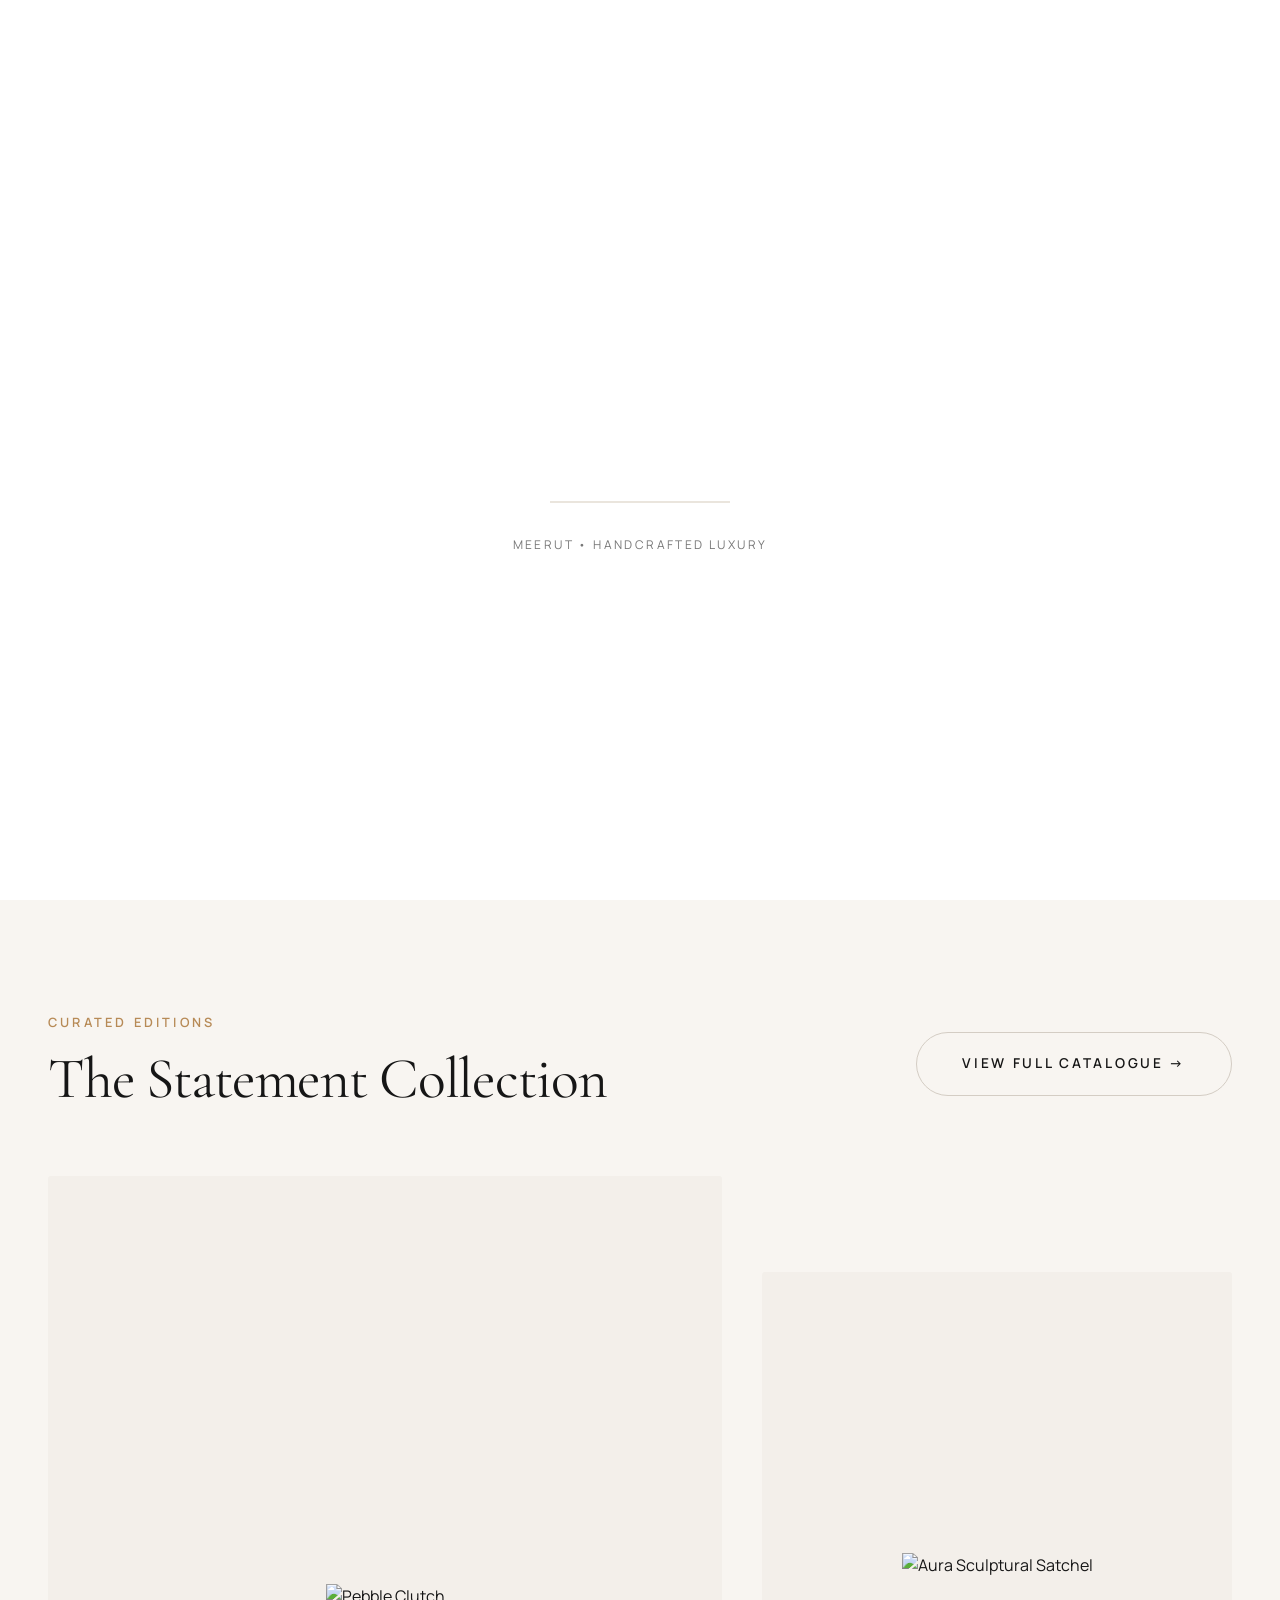
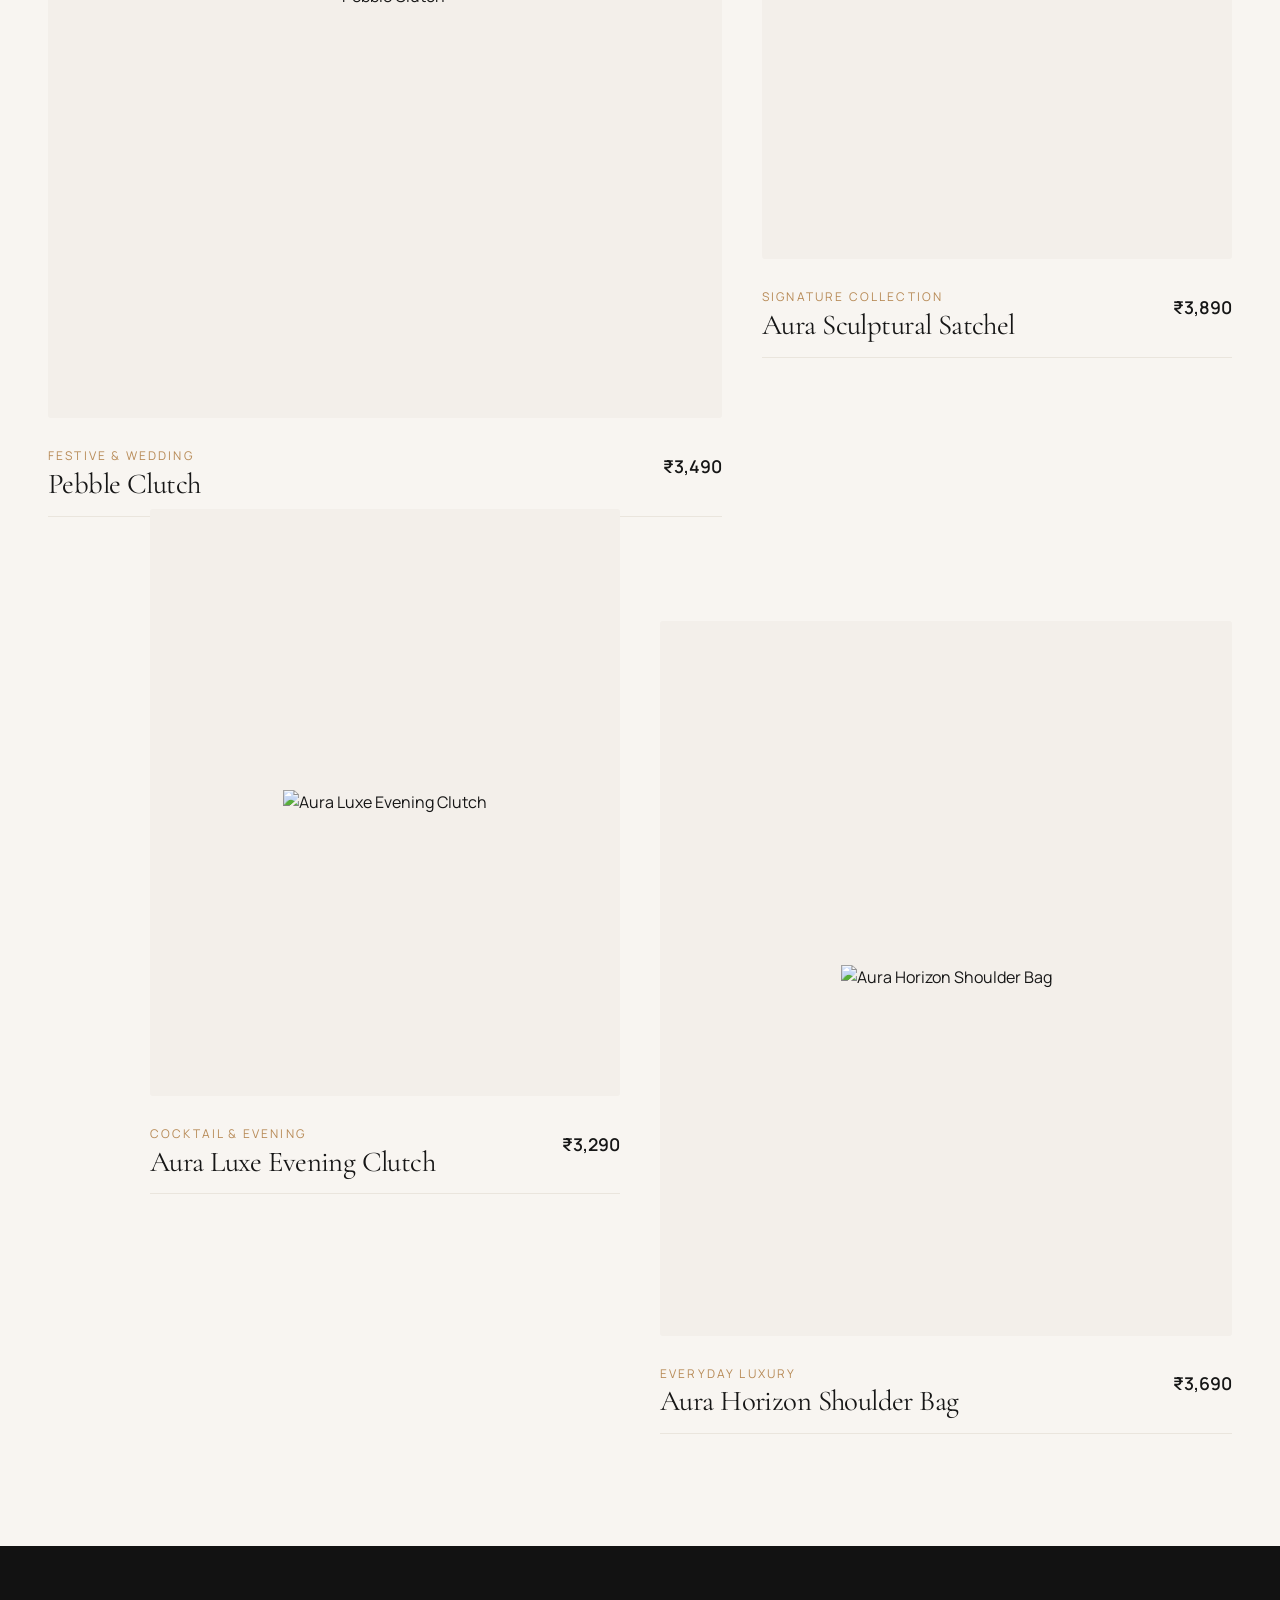
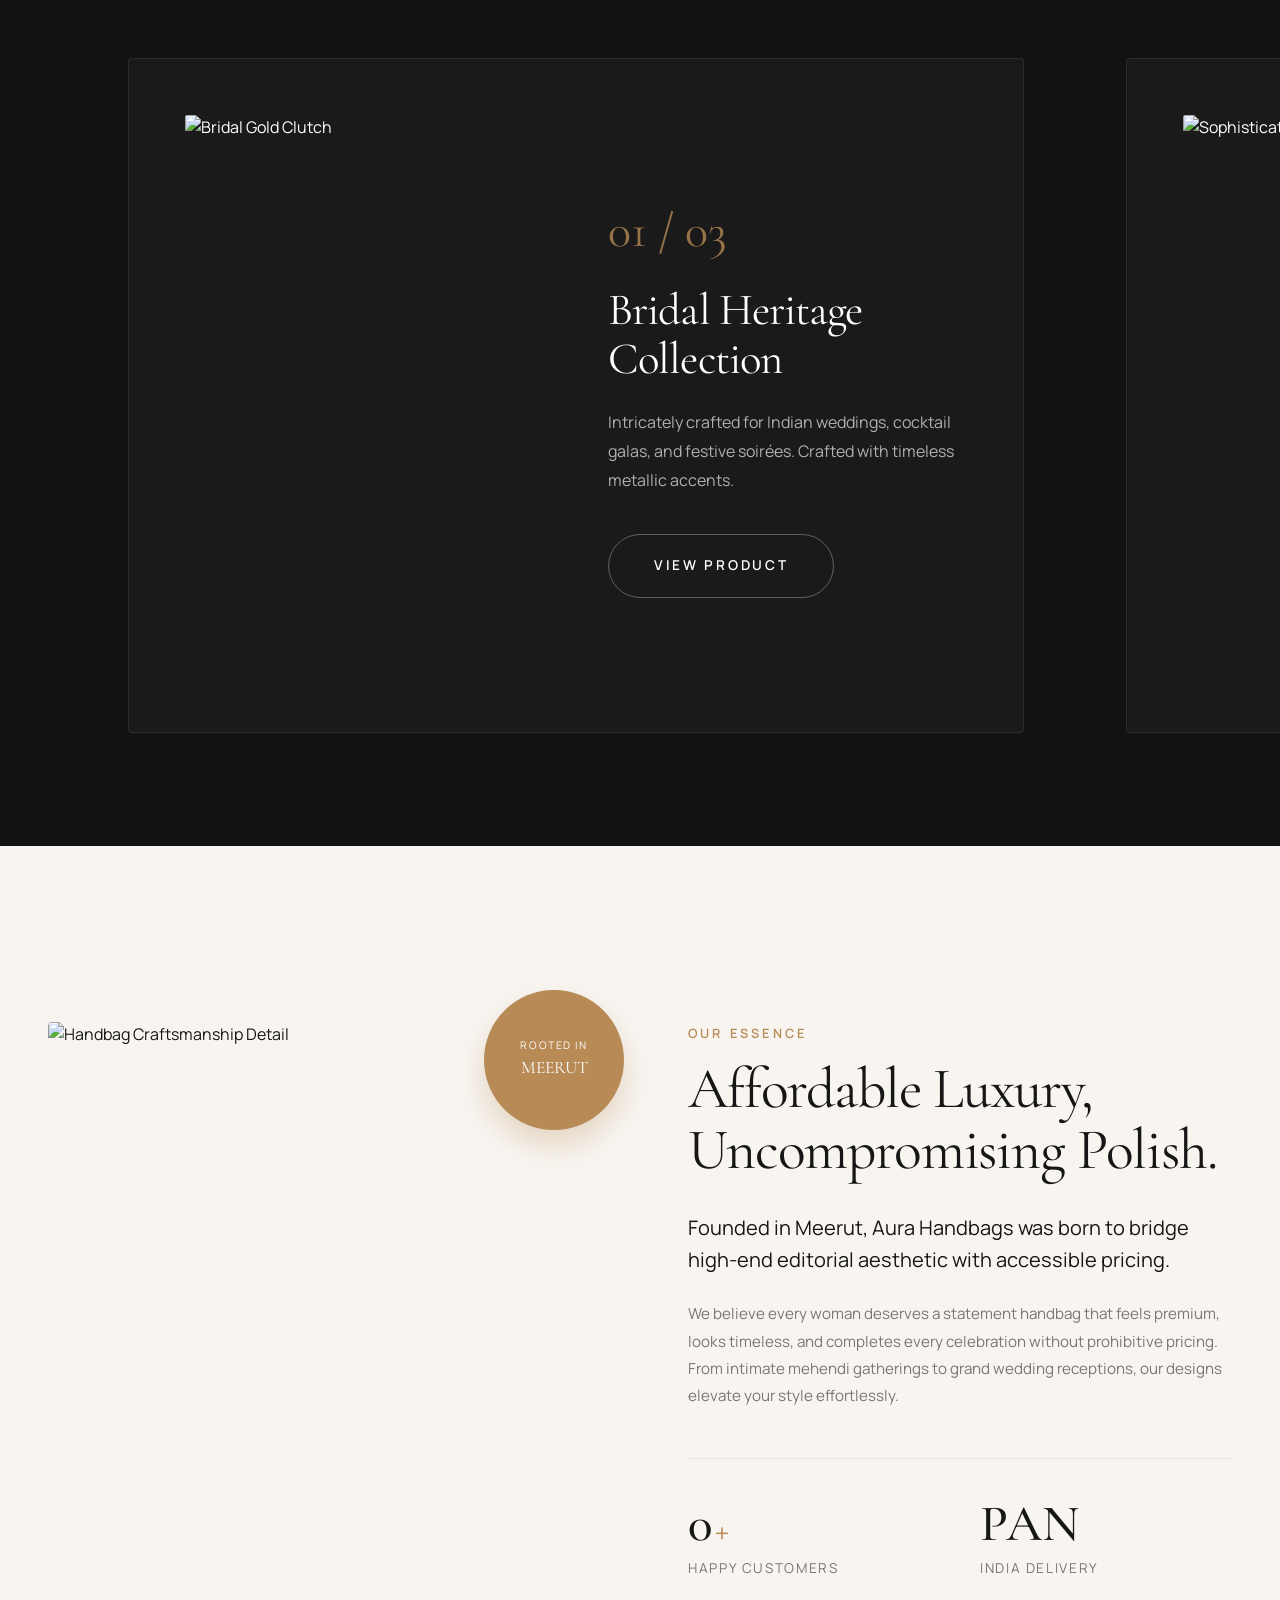
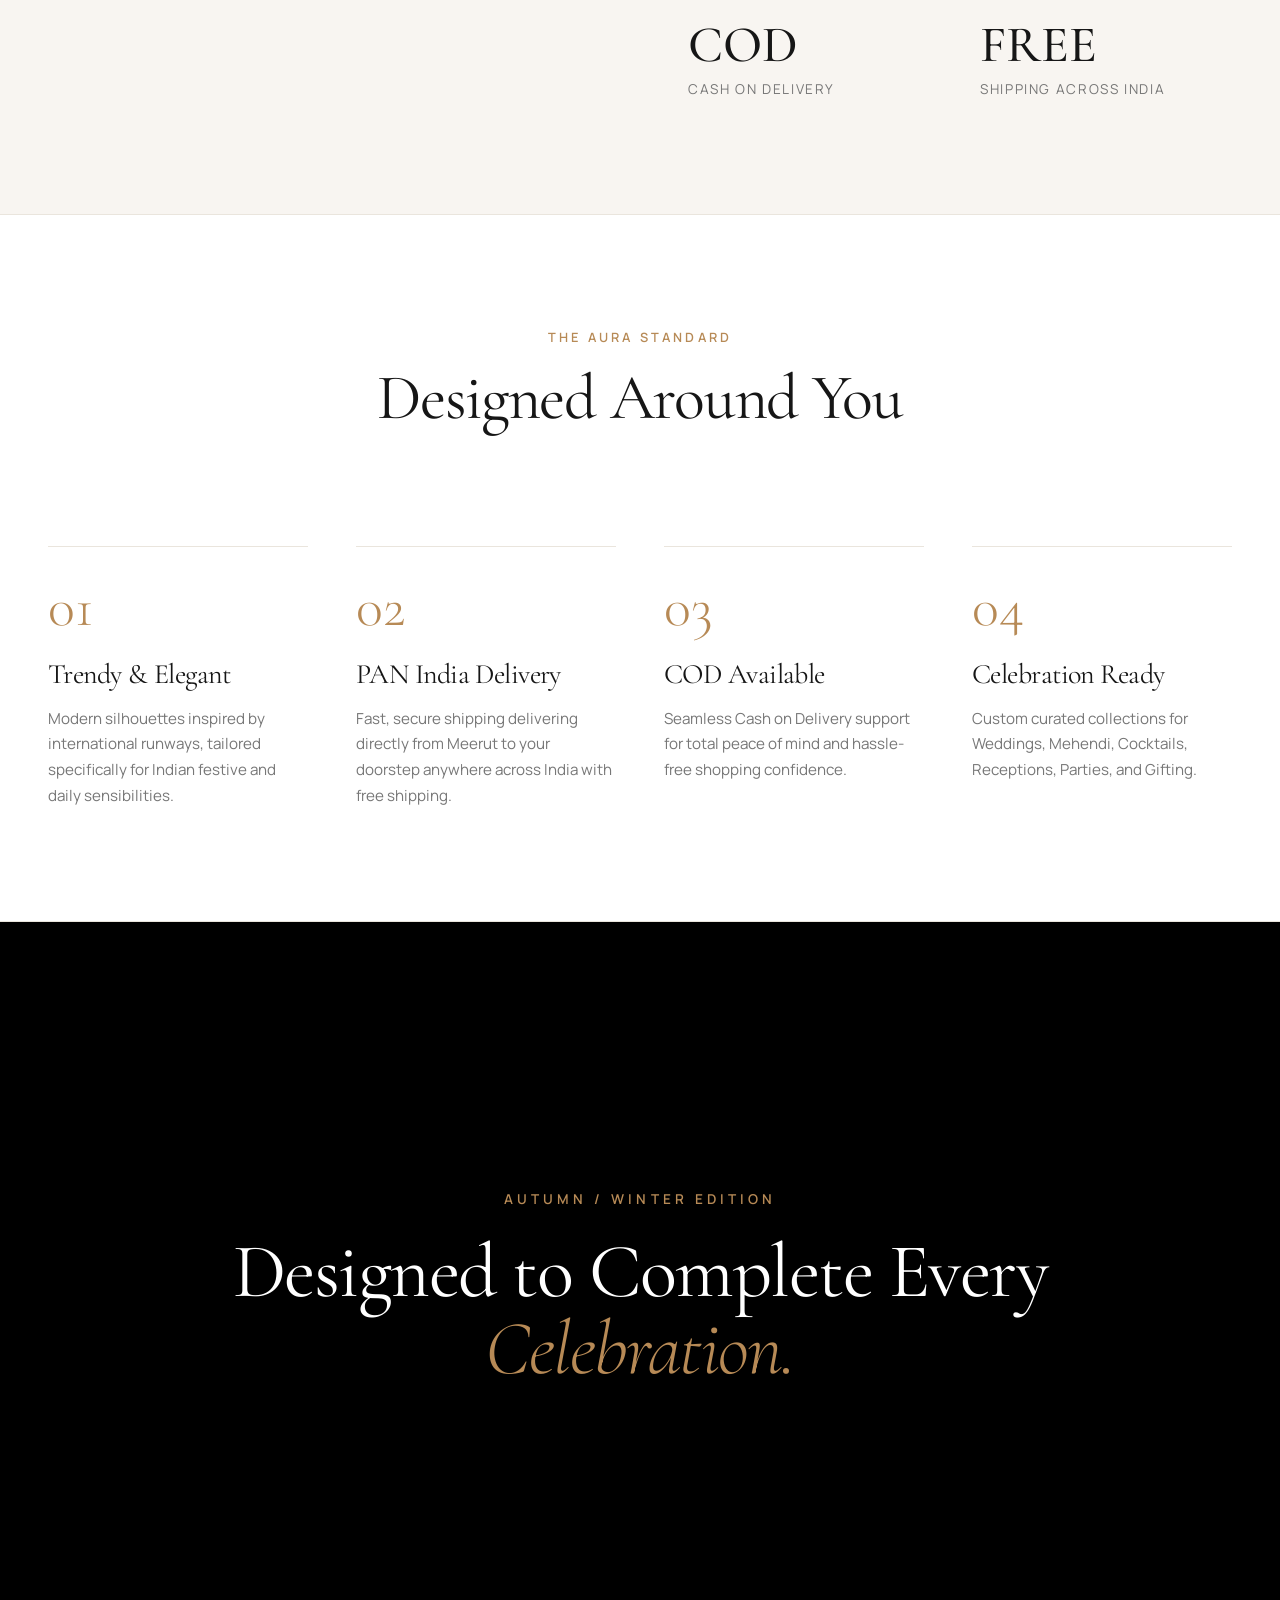
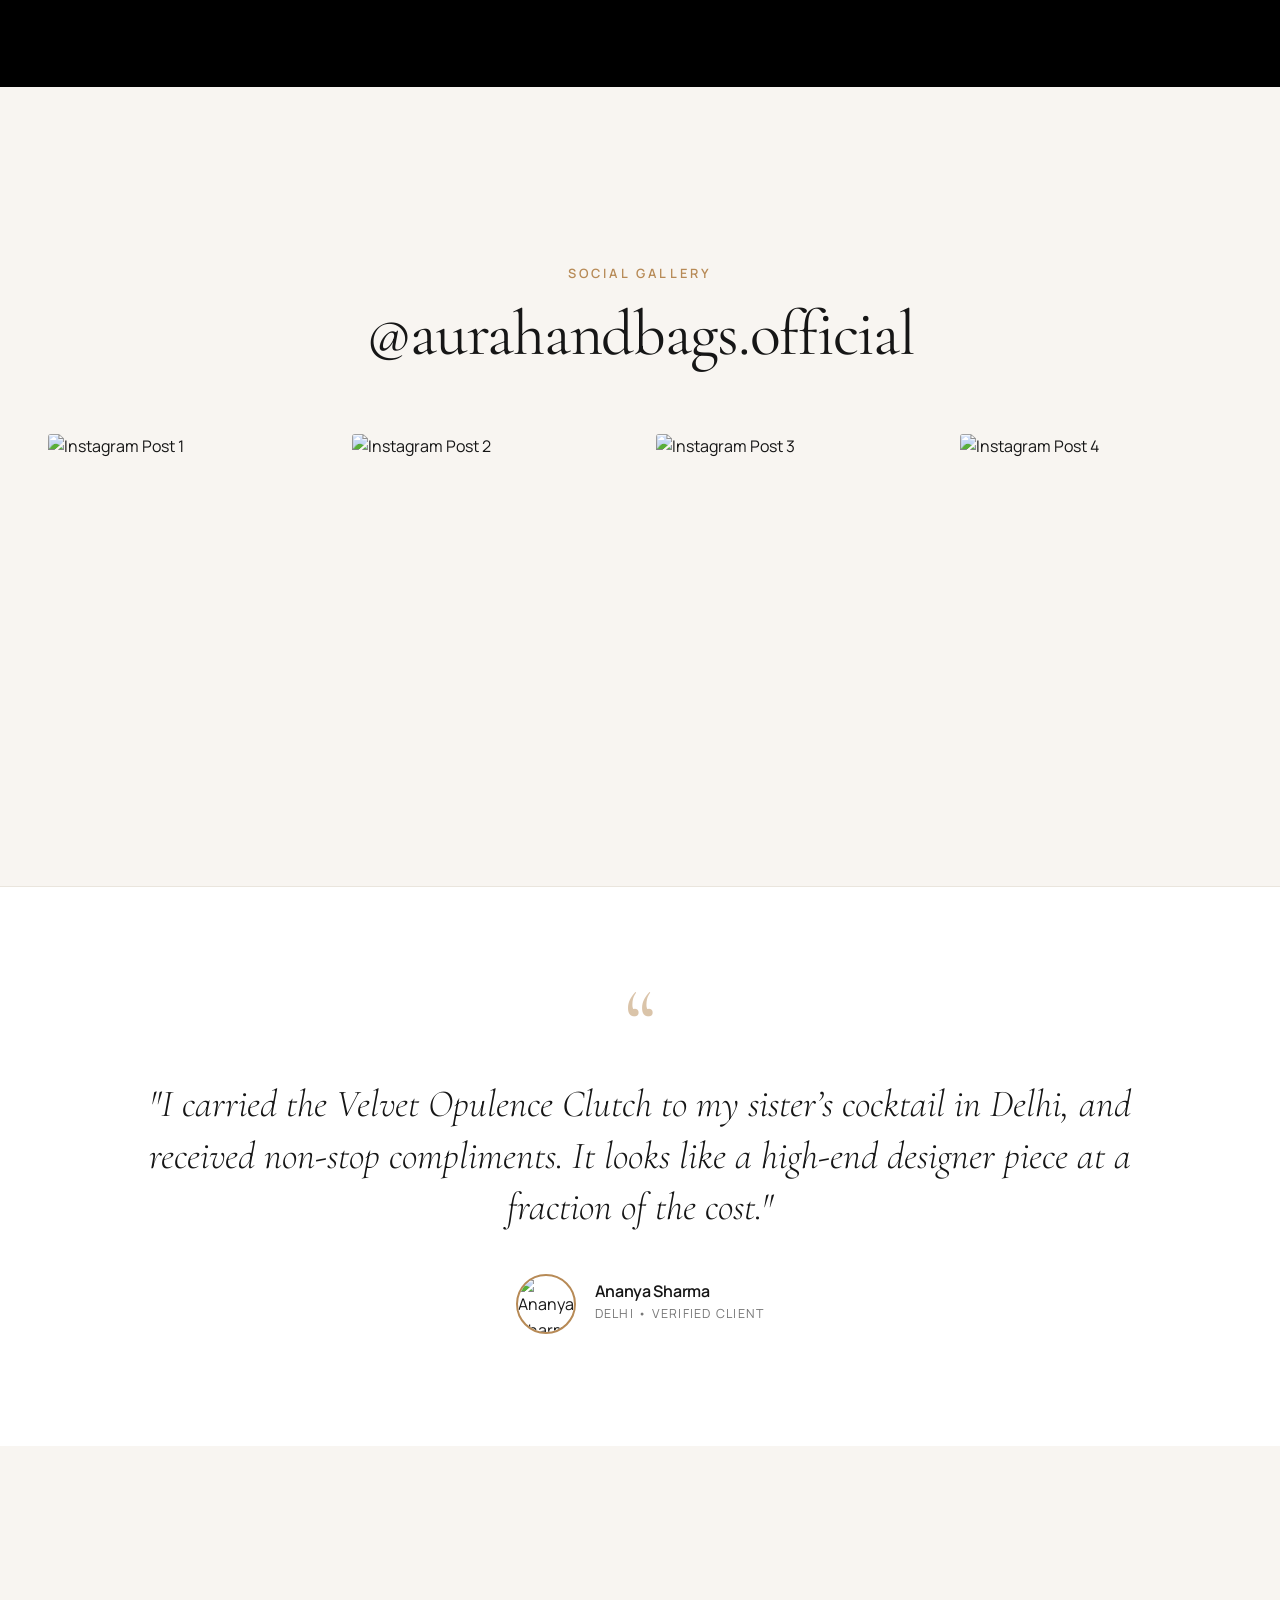
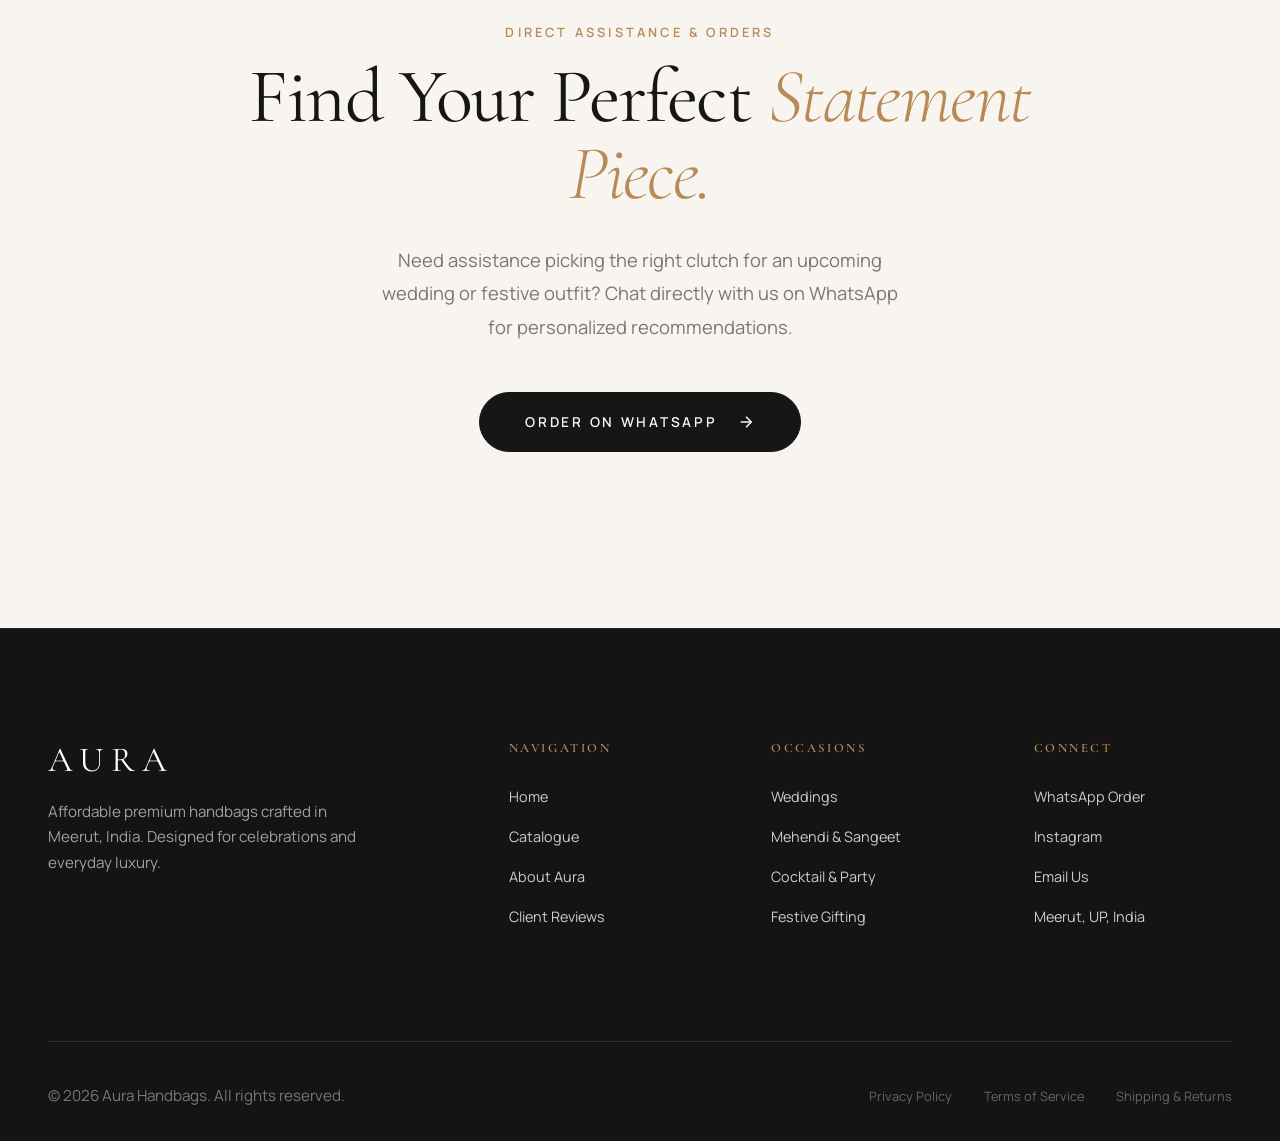
==== index.html @ 52c67086 "first commit" ====
<!DOCTYPE html>
<html lang="en">
<head>
  <meta charset="UTF-8">
  <meta name="viewport" content="width=device-width, initial-scale=1.0">
  <title>AURA — Designed for Celebrations | Luxury Handbags</title>
  <meta name="description" content="Aura Handbags - Affordable luxury women's handbags, clutches & statement pieces crafted for weddings, festive occasions, and everyday elegance. Based in Meerut, India.">
  
  <!-- Google Fonts -->
  <link rel="preconnect" href="https://fonts.googleapis.com">
  <link rel="preconnect" href="https://fonts.gstatic.com" crossorigin>
  <link href="https://fonts.googleapis.com/css2?family=Cormorant+Garamond:ital,wght@0,300;0,400;0,500;0,600;1,400&family=Manrope:wght@300;400;500;600;700&display=swap" rel="stylesheet">
  
  <!-- CSS Stylesheets -->
  <link rel="stylesheet" href="css/style.css">
  <link rel="stylesheet" href="css/responsive.css">
</head>
<body>

  <!-- 1. Page Loader -->
  <div class="page-loader" id="loader">
    <div class="loader-brand">
      <span>AURA</span>
    </div>
    <div class="loader-progress-container">
      <div class="loader-progress-bar"></div>
    </div>
    <div class="loader-subtitle">Meerut &bull; Handcrafted Luxury</div>
  </div>

  <!-- 2. Transparent Navbar -->
  <header class="navbar" id="navbar">
    <a href="index.html" class="nav-brand">AURA</a>
    
    <ul class="nav-links" id="nav-menu">
      <li><a href="collections.html" class="nav-link">Catalogue</a></li>
      <li><a href="#featured" class="nav-link">New Arrivals</a></li>
      <li><a href="#about" class="nav-link">About</a></li>
      <li><a href="#reviews" class="nav-link">Reviews</a></li>
      <li><a href="#footer" class="nav-link">Contact</a></li>
    </ul>

    <div class="nav-actions">
      <button class="nav-whatsapp-btn whatsapp-trigger" aria-label="Order on WhatsApp">
        <svg viewBox="0 0 24 24">
          <path d="M17.472 14.382c-.297-.149-1.758-.867-2.03-.967-.273-.099-.471-.148-.67.15-.197.297-.767.966-.94 1.164-.173.199-.347.223-.644.075-.297-.15-1.255-.463-2.39-1.475-.883-.788-1.48-1.761-1.653-2.059-.173-.297-.018-.458.13-.606.134-.133.298-.347.446-.521.151-.172.2-.296.3-.495.099-.198.05-.372-.025-.521-.075-.148-.669-1.611-.916-2.206-.242-.579-.487-.501-.669-.51l-.57-.01c-.198 0-.52.074-.792.372s-1.04 1.016-1.04 2.479 1.065 2.876 1.213 3.074c.149.198 2.095 3.2 5.076 4.487.709.306 1.263.489 1.694.626.712.226 1.36.194 1.872.118.571-.085 1.758-.719 2.006-1.413.248-.695.248-1.29.173-1.414-.074-.124-.272-.198-.57-.347m-5.421 7.403h-.004a9.87 9.87 0 01-5.031-1.378l-.361-.214-3.741.982.998-3.648-.235-.374a9.86 9.86 0 01-1.51-5.26c.001-5.45 4.436-9.884 9.888-9.884 2.64 0 5.122 1.03 6.988 2.898a9.825 9.825 0 012.893 6.99c-.002 5.45-4.437 9.884-9.885 9.884m0-18.413C6.442 3.372 1.6 8.213 1.6 14.22c0 2.05.57 4.04 1.646 5.772L1.5 24.283l4.417-1.159c1.67 1.006 3.597 1.537 5.631 1.538h.005c6.01 0 10.852-4.843 10.854-10.852 0-2.898-1.129-5.623-3.18-7.674C17.175 4.085 14.45 2.96 11.601 2.96z"/>
        </svg>
        <span>WhatsApp</span>
      </button>

      <div class="mobile-toggle" aria-label="Toggle Navigation">
        <span></span>
        <span></span>
        <span></span>
      </div>
    </div>
  </header>

  <!-- 3. Hero Section -->
  <section class="hero-section" id="hero">
    <div class="hero-bg-overlay"></div>
    <div class="hero-grid">
      <div class="hero-content">
        <span class="hero-tag">AURA HANDBAGS &bull; MEERUT</span>
        <h1 class="hero-title split-text">Designed for <em>Celebrations.</em></h1>
        <p class="hero-description">
          Elegant handcrafted handbags created for weddings, festive occasions, and everyday luxury. High-end design crafted with accessible elegance.
        </p>
        <a href="collections.html" class="btn-magnetic btn-primary">
          <span class="btn-text">Explore Catalogue</span>
          <svg class="btn-arrow" viewBox="0 0 24 24" fill="none" stroke="currentColor" stroke-width="2">
            <line x1="5" y1="12" x2="19" y2="12"></line>
            <polyline points="12 5 19 12 12 19"></polyline>
          </svg>
        </a>
      </div>

      <div class="hero-visual">
        <div class="hero-image-wrapper">
          <a href="product.html?id=classic-carryall">
            <img src="https://images.unsplash.com/photo-1584917865442-de89df76afd3?auto=format&fit=crop&w=1600&q=80" alt="Aura Signature Luxury Leather Handbag">
          </a>
        </div>
        <div class="hero-floating-tag">
          <span class="tag-label">Festive Statement</span>
          <span class="tag-val">Pan-India Delivery</span>
        </div>
      </div>
    </div>
  </section>

  <!-- 4. Featured Collection (Asymmetric Editorial Layout) -->
  <section class="collection-section" id="collection">
    <div class="section-header" style="display: flex; justify-content: space-between; align-items: flex-end; max-width: 100%;">
      <div>
        <span class="subheading">Curated Editions</span>
        <h2 class="section-title">The Statement Collection</h2>
      </div>
      <a href="collections.html" class="btn-magnetic btn-secondary" style="margin-bottom: 1rem;">
        <span>View Full Catalogue &rarr;</span>
      </a>
    </div>

    <div class="collection-editorial-grid">
      <!-- Item 1 -->
      <div class="collection-item collection-item-1">
        <a href="product.html?id=pebble-clutch">
          <div class="item-image-wrapper">
            <img src="https://ik.imagekit.io/dhyh95euj/Screenshot_2026_0807_215035.jpg?updatedAt=1786122948588" alt="Pebble Clutch">
          </div>
          <div class="item-info">
            <div class="item-details">
              <span class="item-cat">Festive &amp; Wedding</span>
              <h3 class="item-name">Pebble Clutch</h3>
            </div>
            <div class="item-price-tag">
              <span class="item-price">₹3,490</span>
              <span class="item-cta">View Details &rarr;</span>
            </div>
          </div>
        </a>
      </div>

      <!-- Item 2 -->
      <div class="collection-item collection-item-2">
        <a href="product.html?id=aura-satchel">
          <div class="item-image-wrapper">
            <img src="https://ik.imagekit.io/dhyh95euj/Screenshot_2026_0807_214047.jpg?updatedAt=1786122948642" alt="Aura Sculptural Satchel">
          </div>
          <div class="item-info">
            <div class="item-details">
              <span class="item-cat">Signature Collection</span>
              <h3 class="item-name">Aura Sculptural Satchel</h3>
            </div>
            <div class="item-price-tag">
              <span class="item-price">₹3,890</span>
              <span class="item-cta">View Details &rarr;</span>
            </div>
          </div>
        </a>
      </div>

      <!-- Item 3 -->
      <div class="collection-item collection-item-3">
        <a href="product.html?id=luxe-evening-clutch">
          <div class="item-image-wrapper">
            <img src="https://ik.imagekit.io/dhyh95euj/Screenshot_2026_0807_213932.jpg?updatedAt=1786122948758" alt="Aura Luxe Evening Clutch">
          </div>
          <div class="item-info">
            <div class="item-details">
              <span class="item-cat">Cocktail &amp; Evening</span>
              <h3 class="item-name">Aura Luxe Evening Clutch</h3>
            </div>
            <div class="item-price-tag">
              <span class="item-price">₹3,290</span>
              <span class="item-cta">View Details &rarr;</span>
            </div>
          </div>
        </a>
      </div>

      <!-- Item 4 -->
      <div class="collection-item collection-item-4">
        <a href="product.html?id=horizon-shoulder-bag">
          <div class="item-image-wrapper">
            <img src="https://ik.imagekit.io/dhyh95euj/Screenshot_2026_0807_214640.jpg?updatedAt=1786122948462" alt="Aura Horizon Shoulder Bag">
          </div>
          <div class="item-info">
            <div class="item-details">
              <span class="item-cat">Everyday Luxury</span>
              <h3 class="item-name">Aura Horizon Shoulder Bag</h3>
            </div>
            <div class="item-price-tag">
              <span class="item-price">₹3,690</span>
              <span class="item-cta">View Details &rarr;</span>
            </div>
          </div>
        </a>
      </div>
    </div>
  </section>

  <!-- 5. Pinned Horizontal Scroll Section -->
  <section class="horizontal-scroll-section" id="featured">
    <div class="horizontal-scroll-container">
      <div class="horizontal-track">
        
        <!-- Slide 1 -->
        <div class="horizontal-slide">
          <div class="slide-image-wrapper">
            <img src="https://images.unsplash.com/photo-1594633312681-425c7b97ccd1?auto=format&fit=crop&w=1600&q=80" alt="Bridal Gold Clutch">
          </div>
          <div class="slide-content">
            <span class="slide-number">01 / 03</span>
            <h3 class="slide-title">Bridal Heritage Collection</h3>
            <p class="slide-desc">Intricately crafted for Indian weddings, cocktail galas, and festive soirées. Crafted with timeless metallic accents.</p>
            <a href="product.html?id=royal-potli" class="btn-magnetic btn-secondary slide-btn">
              <span>View Product</span>
            </a>
          </div>
        </div>

        <!-- Slide 2 -->
        <div class="horizontal-slide">
          <div class="slide-image-wrapper">
            <img src="https://images.unsplash.com/photo-1600857544200-b2f666a9a2ec?auto=format&fit=crop&w=1600&q=80" alt="Sophisticated Day Tote">
          </div>
          <div class="slide-content">
            <span class="slide-number">02 / 03</span>
            <h3 class="slide-title">Contemporary Silhouette</h3>
            <p class="slide-desc">Clean proportions, lightweight structured leathers, and calm architectural simplicity designed to transition from work to evening.</p>
            <a href="product.html?id=aura-tote" class="btn-magnetic btn-secondary slide-btn">
              <span>View Product</span>
            </a>
          </div>
        </div>

        <!-- Slide 3 -->
        <div class="horizontal-slide">
          <div class="slide-image-wrapper">
            <img src="https://images.unsplash.com/photo-1598532163257-ae3c6b2524b6?auto=format&fit=crop&w=1600&q=80" alt="Festive Party Clutch">
          </div>
          <div class="slide-content">
            <span class="slide-number">03 / 03</span>
            <h3 class="slide-title">The Celebration Capsule</h3>
            <p class="slide-desc">Compact statement clutches featuring rich texture, subtle hardware details, and comfortable versatile chain straps.</p>
            <a href="product.html?id=velvet-opulence" class="btn-magnetic btn-secondary slide-btn">
              <span>View Product</span>
            </a>
          </div>
        </div>

      </div>
    </div>
  </section>

  <!-- 6. About Aura (Editorial Split Layout) -->
  <section class="about-section" id="about">
    <div class="about-grid">
      <div class="about-visual">
        <div class="about-img-container">
          <img src="https://images.unsplash.com/photo-1614179689702-355944cd0918?auto=format&fit=crop&w=1200&q=80" alt="Handbag Craftsmanship Detail">
        </div>
        <div class="about-badge">
          <span>Rooted In</span>
          MEERUT
        </div>
      </div>

      <div class="about-content">
        <span class="subheading">Our Essence</span>
        <h2 class="about-title">Affordable Luxury, Uncompromising Polish.</h2>
        <p class="about-lead">
          Founded in Meerut, Aura Handbags was born to bridge high-end editorial aesthetic with accessible pricing.
        </p>
        <p class="about-text">
          We believe every woman deserves a statement handbag that feels premium, looks timeless, and completes every celebration without prohibitive pricing. From intimate mehendi gatherings to grand wedding receptions, our designs elevate your style effortlessly.
        </p>

        <div class="about-stats-grid">
          <div class="stat-item">
            <div class="stat-number">
              <span class="counter-val" data-target="150">0</span>
              <span class="plus">+</span>
            </div>
            <span class="stat-label">Happy Customers</span>
          </div>

          <div class="stat-item">
            <div class="stat-number">
              <span>PAN</span>
            </div>
            <span class="stat-label">India Delivery</span>
          </div>

          <div class="stat-item">
            <div class="stat-number">
              <span>COD</span>
            </div>
            <span class="stat-label">Cash on Delivery</span>
          </div>

          <div class="stat-item">
            <div class="stat-number">
              <span>FREE</span>
            </div>
            <span class="stat-label">Shipping Across India</span>
          </div>
        </div>
      </div>
    </div>
  </section>

  <!-- 7. Why Choose Aura (Typography-First, No Icons) -->
  <section class="why-section">
    <div class="why-header">
      <span class="subheading">The Aura Standard</span>
      <h2>Designed Around You</h2>
    </div>

    <div class="why-grid">
      <div class="why-card">
        <span class="why-num">01</span>
        <h3 class="why-title">Trendy &amp; Elegant</h3>
        <p class="why-desc">Modern silhouettes inspired by international runways, tailored specifically for Indian festive and daily sensibilities.</p>
      </div>

      <div class="why-card">
        <span class="why-num">02</span>
        <h3 class="why-title">PAN India Delivery</h3>
        <p class="why-desc">Fast, secure shipping delivering directly from Meerut to your doorstep anywhere across India with free shipping.</p>
      </div>

      <div class="why-card">
        <span class="why-num">03</span>
        <h3 class="why-title">COD Available</h3>
        <p class="why-desc">Seamless Cash on Delivery support for total peace of mind and hassle-free shopping confidence.</p>
      </div>

      <div class="why-card">
        <span class="why-num">04</span>
        <h3 class="why-title">Celebration Ready</h3>
        <p class="why-desc">Custom curated collections for Weddings, Mehendi, Cocktails, Receptions, Parties, and Gifting.</p>
      </div>
    </div>
  </section>

  <!-- 8. Editorial Banner -->
  <section class="editorial-banner-section">
    <img src="https://images.unsplash.com/photo-1509631179647-0177331693ae?auto=format&fit=crop&w=2000&q=80" alt="Aura Editorial Fashion Campaign" class="editorial-banner-bg">
    <div class="editorial-banner-content">
      <span class="editorial-banner-tag">AUTUMN / WINTER EDITION</span>
      <h2 class="editorial-banner-title">Designed to Complete Every <em>Celebration.</em></h2>
    </div>
  </section>

  <!-- 9. Instagram Gallery Masonry -->
  <section class="instagram-section">
    <div class="section-header" style="text-align: center; margin: 0 auto 4rem auto;">
      <span class="subheading">Social Gallery</span>
      <h2>@aurahandbags.official</h2>
    </div>

    <div class="insta-grid">
      <div class="insta-item insta-item-tall">
        <img src="https://images.unsplash.com/photo-1523779917675-b6ed3a42a561?auto=format&fit=crop&w=800&q=80" alt="Instagram Post 1">
        <div class="insta-overlay">
          <span>View on Instagram</span>
        </div>
      </div>

      <div class="insta-item">
        <img src="https://images.unsplash.com/photo-1544816155-12df9643f363?auto=format&fit=crop&w=800&q=80" alt="Instagram Post 2">
        <div class="insta-overlay">
          <span>View on Instagram</span>
        </div>
      </div>

      <div class="insta-item">
        <img src="https://images.unsplash.com/photo-1566150905458-1bf1fc113f0d?auto=format&fit=crop&w=800&q=80" alt="Instagram Post 3">
        <div class="insta-overlay">
          <span>View on Instagram</span>
        </div>
      </div>

      <div class="insta-item insta-item-tall">
        <img src="https://images.unsplash.com/photo-1590874103328-eac38a683ce7?auto=format&fit=crop&w=800&q=80" alt="Instagram Post 4">
        <div class="insta-overlay">
          <span>View on Instagram</span>
        </div>
      </div>
    </div>
  </section>

  <!-- 10. Customer Reviews -->
  <section class="reviews-section" id="reviews">
    <div class="reviews-container">
      <div class="quote-icon">&ldquo;</div>
      <p class="review-quote">
        "I carried the Velvet Opulence Clutch to my sister’s cocktail in Delhi, and received non-stop compliments. It looks like a high-end designer piece at a fraction of the cost."
      </p>
      <div class="review-author">
        <div class="author-avatar">
          <img src="https://images.unsplash.com/photo-1534528741775-53994a69daeb?auto=format&fit=crop&w=400&q=80" alt="Ananya Sharma">
        </div>
        <div class="author-meta">
          <h4 class="author-name">Ananya Sharma</h4>
          <span class="author-location">Delhi &bull; Verified Client</span>
        </div>
      </div>
    </div>
  </section>

  <!-- 11. Final Call-to-Action -->
  <section class="final-cta-section">
    <div class="final-cta-content">
      <span class="subheading">Direct Assistance &amp; Orders</span>
      <h2 class="final-cta-title">Find Your Perfect <em>Statement Piece.</em></h2>
      <p class="final-cta-desc">
        Need assistance picking the right clutch for an upcoming wedding or festive outfit? Chat directly with us on WhatsApp for personalized recommendations.
      </p>
      <button class="btn-magnetic btn-primary whatsapp-trigger">
        <span class="btn-text">Order on WhatsApp</span>
        <svg class="btn-arrow" viewBox="0 0 24 24" fill="none" stroke="currentColor" stroke-width="2">
          <line x1="5" y1="12" x2="19" y2="12"></line>
          <polyline points="12 5 19 12 12 19"></polyline>
        </svg>
      </button>
    </div>
  </section>

  <!-- 12. Minimal Footer -->
  <footer class="footer" id="footer">
    <div class="footer-top">
      <div class="footer-brand">
        <h3 class="footer-logo">AURA</h3>
        <p class="footer-tagline">
          Affordable premium handbags crafted in Meerut, India. Designed for celebrations and everyday luxury.
        </p>
      </div>

      <div>
        <h4 class="footer-col-title">Navigation</h4>
        <ul class="footer-links">
          <li><a href="index.html">Home</a></li>
          <li><a href="collections.html">Catalogue</a></li>
          <li><a href="#about">About Aura</a></li>
          <li><a href="#reviews">Client Reviews</a></li>
        </ul>
      </div>

      <div>
        <h4 class="footer-col-title">Occasions</h4>
        <ul class="footer-links">
          <li><a href="collections.html">Weddings</a></li>
          <li><a href="collections.html">Mehendi &amp; Sangeet</a></li>
          <li><a href="collections.html">Cocktail &amp; Party</a></li>
          <li><a href="collections.html">Festive Gifting</a></li>
        </ul>
      </div>

      <div>
        <h4 class="footer-col-title">Connect</h4>
        <ul class="footer-links">
          <li><a href="#" class="whatsapp-trigger">WhatsApp Order</a></li>
          <li><a href="https://instagram.com" target="_blank" rel="noopener">Instagram</a></li>
          <li><a href="mailto:info@aurahandbags.com">Email Us</a></li>
          <li><a href="#">Meerut, UP, India</a></li>
        </ul>
      </div>
    </div>

    <div class="footer-bottom">
      <p>&copy; 2026 Aura Handbags. All rights reserved.</p>
      <div class="footer-legal">
        <a href="#">Privacy Policy</a>
        <a href="#">Terms of Service</a>
        <a href="#">Shipping &amp; Returns</a>
      </div>
    </div>
  </footer>

  <!-- CDN Scripts -->
  <script src="https://cdnjs.cloudflare.com/ajax/libs/gsap/3.12.5/gsap.min.js"></script>
  <script src="https://cdnjs.cloudflare.com/ajax/libs/gsap/3.12.5/ScrollTrigger.min.js"></script>
  <script src="https://cdn.jsdelivr.net/npm/@studio-freight/lenis@1.0.42/dist/lenis.min.js"></script>
  <script src="https://unpkg.com/split-type"></script>

  <!-- Application Modules -->
  <script src="js/animations.js"></script>
  <script src="js/main.js"></script>
</body>
</html>
---- css/style.css ----
/* ==========================================================================
   AURA HANDBAGS - Editorial Luxury Design System
   ========================================================================== */

/* --------------------------------------------------------------------------
   1. CSS Custom Properties & Reset
   -------------------------------------------------------------------------- */
:root {
  /* Color Palette */
  --bg-primary: #F8F5F1;
  --bg-white: #FFFFFF;
  --text-primary: #161616;
  --text-secondary: #777777;
  --accent-gold: #B78A56;
  --border-color: #EAE5DD;
  --border-dark: #D4CDC4;

  /* Fonts */
  --font-serif: 'Cormorant Garamond', Georgia, serif;
  --font-sans: 'Manrope', -apple-system, BlinkMacSystemFont, 'Segoe UI', Roboto, sans-serif;

  /* Spacing System */
  --space-xs: 0.5rem;    /* 8px */
  --space-sm: 1rem;     /* 16px */
  --space-md: 2rem;     /* 32px */
  --space-lg: 4rem;     /* 64px */
  --space-xl: 7rem;     /* 112px */
  --space-2xl: 11rem;   /* 176px */

  /* Transitions */
  --ease-out-expo: cubic-bezier(0.16, 1, 0.3, 1);
  --ease-in-out-sine: cubic-bezier(0.37, 0, 0.63, 1);
  --transition-smooth: all 0.6s var(--ease-out-expo);
  --transition-fast: all 0.3s ease;
}

*, *::before, *::after {
  box-sizing: border-box;
  margin: 0;
  padding: 0;
}

html {
  font-size: 16px;
  scroll-behavior: auto; /* Handled by Lenis */
  background-color: var(--bg-primary);
  color: var(--text-primary);
  -webkit-font-smoothing: antialiased;
  -moz-osx-font-smoothing: grayscale;
}

body {
  font-family: var(--font-sans);
  font-weight: 400;
  line-height: 1.6;
  overflow-x: hidden;
  background-color: var(--bg-primary);
  color: var(--text-primary);
  cursor: default;
}

/* Default cursor restored */

img {
  max-width: 100%;
  height: auto;
  display: block;
  object-fit: cover;
}

a {
  color: inherit;
  text-decoration: none;
}

button {
  background: none;
  border: none;
  font-family: inherit;
  color: inherit;
  outline: none;
}

/* --------------------------------------------------------------------------
   2. Typography
   -------------------------------------------------------------------------- */
h1, h2, h3, h4, .font-serif {
  font-family: var(--font-serif);
  font-weight: 400;
  line-height: 1.1;
  letter-spacing: -0.02em;
}

h1 {
  font-size: clamp(3rem, 7.5vw, 7.5rem);
}

h2 {
  font-size: clamp(2.25rem, 5vw, 5rem);
}

h3 {
  font-size: clamp(1.75rem, 3.5vw, 3rem);
}

p {
  font-size: clamp(0.95rem, 1.15vw, 1.15rem);
  color: var(--text-secondary);
  line-height: 1.8;
}

.subheading {
  font-family: var(--font-sans);
  font-size: 0.8rem;
  text-transform: uppercase;
  letter-spacing: 0.25em;
  color: var(--accent-gold);
  font-weight: 600;
  margin-bottom: var(--space-sm);
  display: block;
}

/* Custom cursor disabled */

/* --------------------------------------------------------------------------
   4. Page Loader
   -------------------------------------------------------------------------- */
.page-loader {
  position: fixed;
  top: 0;
  left: 0;
  width: 100vw;
  height: 100vh;
  background-color: var(--bg-white);
  z-index: 10000;
  display: flex;
  flex-direction: column;
  align-items: center;
  justify-content: center;
  gap: 2rem;
}

.loader-brand {
  font-family: var(--font-serif);
  font-size: clamp(2.5rem, 6vw, 5rem);
  letter-spacing: 0.3em;
  text-transform: uppercase;
  color: var(--text-primary);
  overflow: hidden;
}

.loader-brand span {
  display: inline-block;
  transform: translateY(100%);
}

.loader-progress-container {
  width: 180px;
  height: 2px;
  background-color: var(--border-color);
  overflow: hidden;
  position: relative;
}

.loader-progress-bar {
  position: absolute;
  top: 0;
  left: 0;
  width: 0%;
  height: 100%;
  background-color: var(--accent-gold);
  transition: width 0.1s linear;
}

.loader-subtitle {
  font-size: 0.75rem;
  letter-spacing: 0.2em;
  text-transform: uppercase;
  color: var(--text-secondary);
}

/* --------------------------------------------------------------------------
   5. Transparent Navigation Bar
   -------------------------------------------------------------------------- */
.navbar {
  position: fixed;
  top: 0;
  left: 0;
  width: 100%;
  padding: 2.2rem 4rem;
  z-index: 1000;
  display: flex;
  align-items: center;
  justify-content: space-between;
  transition: padding 0.5s var(--ease-out-expo), background-color 0.5s ease, border-bottom 0.5s ease;
}

.navbar.scrolled {
  padding: 1.2rem 4rem;
  background-color: rgba(248, 245, 241, 0.92);
  backdrop-filter: blur(12px);
  -webkit-backdrop-filter: blur(12px);
  border-bottom: 1px solid var(--border-color);
}

/* Online Image Watermark Badge */
.online-image-watermark {
  position: absolute;
  top: 10px;
  right: 10px;
  background-color: rgba(22, 22, 22, 0.75);
  backdrop-filter: blur(4px);
  -webkit-backdrop-filter: blur(4px);
  color: #FFFFFF;
  font-size: 0.62rem;
  font-family: var(--font-sans);
  text-transform: uppercase;
  letter-spacing: 0.15em;
  font-weight: 600;
  padding: 0.35rem 0.7rem;
  border-radius: 20px;
  z-index: 10;
  pointer-events: none;
  border: 1px solid rgba(255, 255, 255, 0.25);
  box-shadow: 0 4px 12px rgba(0, 0, 0, 0.15);
}

.nav-brand {
  font-family: var(--font-serif);
  font-size: 2rem;
  font-weight: 500;
  letter-spacing: 0.18em;
  text-transform: uppercase;
  color: var(--text-primary);
}

.nav-links {
  display: flex;
  align-items: center;
  gap: 3rem;
  list-style: none;
}

.nav-link {
  font-size: 0.85rem;
  text-transform: uppercase;
  letter-spacing: 0.15em;
  font-weight: 500;
  color: var(--text-primary);
  position: relative;
  padding: 0.3rem 0;
  transition: color 0.3s ease;
}

.nav-link::after {
  content: '';
  position: absolute;
  bottom: 0;
  left: 0;
  width: 0%;
  height: 1px;
  background-color: var(--accent-gold);
  transition: width 0.3s var(--ease-out-expo);
}

.nav-link:hover {
  color: var(--accent-gold);
}

.nav-link:hover::after {
  width: 100%;
}

.nav-actions {
  display: flex;
  align-items: center;
  gap: 1.5rem;
}

.nav-whatsapp-btn {
  display: inline-flex;
  align-items: center;
  gap: 0.6rem;
  font-size: 0.8rem;
  text-transform: uppercase;
  letter-spacing: 0.15em;
  font-weight: 600;
  color: var(--bg-primary);
  background-color: var(--text-primary);
  padding: 0.75rem 1.6rem;
  border-radius: 40px;
  transition: var(--transition-smooth);
  position: relative;
  overflow: hidden;
}

.nav-whatsapp-btn:hover {
  background-color: var(--accent-gold);
  color: var(--bg-white);
}

.nav-whatsapp-btn svg {
  width: 20px;
  height: 20px;
  fill: currentColor;
  flex-shrink: 0;
}

/* Mobile Menu Toggle */
.mobile-toggle {
  display: none;
  flex-direction: column;
  gap: 6px;
  width: 28px;
  cursor: pointer;
  z-index: 1001;
}

.mobile-toggle span {
  display: block;
  width: 100%;
  height: 1.5px;
  background-color: var(--text-primary);
  transition: var(--transition-fast);
}

/* --------------------------------------------------------------------------
   6. Hero Section
   -------------------------------------------------------------------------- */
.hero-section {
  position: relative;
  min-height: 100vh;
  width: 100%;
  padding: 10rem 4rem 4rem 4rem;
  display: flex;
  align-items: center;
  overflow: hidden;
  background-color: var(--bg-primary);
}

.hero-bg-overlay {
  position: absolute;
  top: 0;
  left: 0;
  width: 100%;
  height: 100%;
  background: radial-gradient(circle at 70% 30%, rgba(234, 229, 221, 0.5) 0%, transparent 60%);
  pointer-events: none;
  z-index: 1;
}

.hero-grid {
  display: grid;
  grid-template-columns: 1fr 1fr;
  align-items: center;
  width: 100%;
  max-width: 1600px;
  margin: 0 auto;
  gap: 4rem;
  position: relative;
  z-index: 2;
}

.hero-content {
  display: flex;
  flex-direction: column;
  align-items: flex-start;
  max-width: 640px;
}

.hero-tag {
  font-size: 0.85rem;
  text-transform: uppercase;
  letter-spacing: 0.3em;
  color: var(--accent-gold);
  font-weight: 600;
  margin-bottom: 1.5rem;
}

.hero-title {
  font-size: clamp(3.5rem, 6.5vw, 6.5rem);
  line-height: 0.95;
  margin-bottom: 2rem;
  color: var(--text-primary);
}

.hero-title em {
  font-style: italic;
  font-weight: 300;
  color: var(--accent-gold);
}

.hero-description {
  font-size: 1.15rem;
  color: var(--text-secondary);
  margin-bottom: 3rem;
  max-width: 480px;
  line-height: 1.8;
}

.hero-visual {
  position: relative;
  width: 100%;
  height: 70vh;
  max-height: 750px;
  display: flex;
  align-items: center;
  justify-content: center;
}

.hero-image-wrapper {
  position: relative;
  width: 85%;
  height: 90%;
  border-radius: 4px;
  overflow: hidden;
  box-shadow: 0 30px 60px rgba(0, 0, 0, 0.06);
}

.hero-image-wrapper img {
  width: 100%;
  height: 100%;
  object-fit: cover;
  transform: scale(1.1);
  transition: transform 1.2s var(--ease-out-expo);
}

.hero-floating-tag {
  position: absolute;
  bottom: 10%;
  left: -5%;
  background: var(--bg-white);
  padding: 1.5rem 2rem;
  border-radius: 2px;
  box-shadow: 0 20px 40px rgba(0, 0, 0, 0.05);
  border: 1px solid var(--border-color);
  z-index: 3;
}

.hero-floating-tag span {
  display: block;
}

.hero-floating-tag .tag-label {
  font-size: 0.75rem;
  text-transform: uppercase;
  letter-spacing: 0.15em;
  color: var(--text-secondary);
}

.hero-floating-tag .tag-val {
  font-family: var(--font-serif);
  font-size: 1.5rem;
  color: var(--text-primary);
  font-weight: 500;
}

/* --------------------------------------------------------------------------
   7. Buttons & Magnetic Micro-interactions
   -------------------------------------------------------------------------- */
.btn-magnetic {
  display: inline-flex;
  align-items: center;
  gap: 1.2rem;
  padding: 1.25rem 2.8rem;
  border-radius: 50px;
  font-size: 0.85rem;
  text-transform: uppercase;
  letter-spacing: 0.2em;
  font-weight: 600;
  position: relative;
  overflow: hidden;
  transition: transform 0.3s ease;
}

.btn-primary {
  background-color: var(--text-primary);
  color: var(--bg-primary);
  border: 1px solid var(--text-primary);
}

.btn-primary .btn-text {
  position: relative;
  z-index: 2;
  transition: color 0.4s ease;
}

.btn-primary .btn-arrow {
  position: relative;
  z-index: 2;
  width: 18px;
  height: 18px;
  transition: transform 0.4s var(--ease-out-expo);
}

.btn-primary::before {
  content: '';
  position: absolute;
  top: 50%;
  left: 50%;
  width: 300%;
  height: 300%;
  background-color: var(--accent-gold);
  border-radius: 50%;
  transform: translate(-50%, -50%) scale(0);
  transition: transform 0.6s var(--ease-out-expo);
  z-index: 1;
}

.btn-primary:hover::before {
  transform: translate(-50%, -50%) scale(1);
}

.btn-primary:hover .btn-text {
  color: var(--bg-white);
}

.btn-primary:hover .btn-arrow {
  transform: translateX(6px);
}

.btn-secondary {
  background-color: transparent;
  color: var(--text-primary);
  border: 1px solid var(--border-dark);
}

.btn-secondary:hover {
  border-color: var(--text-primary);
  background-color: rgba(22, 22, 22, 0.03);
}

/* --------------------------------------------------------------------------
   8. Featured Collection Section (Editorial Composition)
   -------------------------------------------------------------------------- */
.collection-section {
  padding: var(--space-xl) 4rem;
  background-color: var(--bg-primary);
  position: relative;
}

.section-header {
  max-width: 600px;
  margin-bottom: var(--space-lg);
}

.section-header .section-title {
  font-size: clamp(2.5rem, 4.5vw, 4.5rem);
  margin-top: 0.5rem;
}

/* Asymmetric Editorial Grid */
.collection-editorial-grid {
  display: grid;
  grid-template-columns: repeat(12, 1fr);
  gap: 2.5rem;
  align-items: start;
}

.collection-item {
  position: relative;
}

.collection-item-1 {
  grid-column: 1 / span 7;
}

.collection-item-2 {
  grid-column: 8 / span 5;
  margin-top: 6rem;
}

.collection-item-3 {
  grid-column: 2 / span 5;
  margin-top: -3rem;
}

.collection-item-4 {
  grid-column: 7 / span 6;
  margin-top: 4rem;
}

.item-image-wrapper {
  position: relative;
  width: 100%;
  aspect-ratio: 4/5;
  overflow: hidden;
  border-radius: 3px;
  background-color: #F3EFEA;
  display: flex;
  align-items: center;
  justify-content: center;
  padding: 1rem;
}

.item-image-wrapper img {
  max-width: 100%;
  max-height: 100%;
  width: auto;
  height: auto;
  object-fit: contain;
  transition: transform 1.2s var(--ease-out-expo), filter 0.8s ease;
}

.collection-item:hover .item-image-wrapper img {
  transform: scale(1.05);
}

/* Product Info Overlay on Hover */
.item-info {
  margin-top: 1.5rem;
  display: flex;
  justify-content: space-between;
  align-items: flex-end;
  border-bottom: 1px solid var(--border-color);
  padding-bottom: 1rem;
}

.item-details .item-cat {
  font-size: 0.75rem;
  text-transform: uppercase;
  letter-spacing: 0.18em;
  color: var(--accent-gold);
  margin-bottom: 0.3rem;
}

.item-details .item-name {
  font-family: var(--font-serif);
  font-size: 1.8rem;
  font-weight: 400;
  color: var(--text-primary);
}

.item-price-tag {
  text-align: right;
}

.item-price-tag .item-price {
  font-family: var(--font-sans);
  font-size: 1.1rem;
  font-weight: 600;
  color: var(--text-primary);
}

.item-price-tag .item-cta {
  font-size: 0.75rem;
  text-transform: uppercase;
  letter-spacing: 0.12em;
  color: var(--accent-gold);
  display: block;
  opacity: 0;
  transform: translateY(5px);
  transition: opacity 0.3s ease, transform 0.3s ease;
}

.collection-item:hover .item-cta {
  opacity: 1;
  transform: translateY(0);
}

/* --------------------------------------------------------------------------
   9. Pinned Horizontal Scroll Section
   -------------------------------------------------------------------------- */
.horizontal-scroll-section {
  position: relative;
  overflow: hidden;
  background-color: #121212;
  color: #FFFFFF;
}

.horizontal-scroll-container {
  height: 100vh;
  width: 100%;
  display: flex;
  align-items: center;
  position: relative;
}

.horizontal-track {
  display: flex;
  gap: 8vw;
  padding: 0 10vw;
  height: 75vh;
  align-items: center;
  will-change: transform;
}

.horizontal-slide {
  flex: 0 0 70vw;
  max-width: 950px;
  height: 100%;
  display: grid;
  grid-template-columns: 1fr 1fr;
  gap: 4rem;
  align-items: center;
  background-color: #1A1A1A;
  padding: 3.5rem;
  border-radius: 4px;
  border: 1px solid rgba(255, 255, 255, 0.08);
}

.slide-image-wrapper {
  width: 100%;
  height: 100%;
  overflow: hidden;
  border-radius: 2px;
}

.slide-image-wrapper img {
  width: 100%;
  height: 100%;
  object-fit: cover;
  transition: transform 1.2s var(--ease-out-expo);
}

.horizontal-slide:hover .slide-image-wrapper img {
  transform: scale(1.06);
}

.slide-content {
  display: flex;
  flex-direction: column;
  align-items: flex-start;
}

.slide-number {
  font-family: var(--font-serif);
  font-size: 3rem;
  color: var(--accent-gold);
  margin-bottom: 1rem;
  opacity: 0.8;
}

.slide-title {
  font-size: clamp(2rem, 3.5vw, 3.2rem);
  color: #FFFFFF;
  line-height: 1.1;
  margin-bottom: 1.5rem;
}

.slide-desc {
  color: rgba(255, 255, 255, 0.65);
  font-size: 1rem;
  margin-bottom: 2.5rem;
}

.slide-btn {
  border-color: rgba(255, 255, 255, 0.3);
  color: #FFFFFF;
}

.slide-btn:hover {
  background-color: var(--accent-gold);
  border-color: var(--accent-gold);
  color: #FFFFFF;
}

/* --------------------------------------------------------------------------
   10. About Aura Section (Editorial Split)
   -------------------------------------------------------------------------- */
.about-section {
  padding: var(--space-2xl) 4rem var(--space-xl) 4rem;
  background-color: var(--bg-primary);
}

.about-grid {
  display: grid;
  grid-template-columns: 1fr 1fr;
  gap: 6rem;
  align-items: center;
  max-width: 1500px;
  margin: 0 auto;
}

.about-visual {
  position: relative;
}

.about-img-container {
  position: relative;
  width: 100%;
  height: 680px;
  border-radius: 4px;
  overflow: hidden;
}

.about-img-container img {
  width: 100%;
  height: 100%;
  object-fit: cover;
}

.about-badge {
  position: absolute;
  top: -2rem;
  right: -2rem;
  width: 140px;
  height: 140px;
  background-color: var(--accent-gold);
  color: var(--bg-white);
  border-radius: 50%;
  display: flex;
  flex-direction: column;
  align-items: center;
  justify-content: center;
  text-align: center;
  font-family: var(--font-serif);
  font-size: 1.1rem;
  box-shadow: 0 15px 30px rgba(183, 138, 86, 0.3);
}

.about-badge span {
  font-family: var(--font-sans);
  font-size: 0.65rem;
  text-transform: uppercase;
  letter-spacing: 0.15em;
}

.about-content {
  display: flex;
  flex-direction: column;
  align-items: flex-start;
}

.about-title {
  font-size: clamp(2.5rem, 4.5vw, 4.5rem);
  margin-bottom: 2rem;
  line-height: 1.05;
}

.about-lead {
  font-size: 1.25rem;
  color: var(--text-primary);
  font-weight: 400;
  margin-bottom: 1.5rem;
  line-height: 1.6;
}

.about-text {
  margin-bottom: 3rem;
}

/* Stat Grid */
.about-stats-grid {
  display: grid;
  grid-template-columns: repeat(2, 1fr);
  gap: 2.5rem;
  width: 100%;
  border-top: 1px solid var(--border-color);
  padding-top: 2.5rem;
}

.stat-item {
  display: flex;
  flex-direction: column;
}

.stat-number {
  font-family: var(--font-serif);
  font-size: 3.2rem;
  color: var(--text-primary);
  line-height: 1;
  font-weight: 500;

  display: flex;
  align-items: baseline;
}

.stat-number .plus {
  color: var(--accent-gold);
  font-size: 2.2rem;
  margin-left: 0.2rem;
}

.stat-label {
  font-size: 0.85rem;
  text-transform: uppercase;
  letter-spacing: 0.12em;
  color: var(--text-secondary);
  margin-top: 0.5rem;
}

/* --------------------------------------------------------------------------
   11. Why Choose Aura (Typography-First, No Icons)
   -------------------------------------------------------------------------- */
.why-section {
  padding: var(--space-xl) 4rem;
  background-color: var(--bg-white);
  border-top: 1px solid var(--border-color);
  border-bottom: 1px solid var(--border-color);
}

.why-header {
  text-align: center;
  max-width: 700px;
  margin: 0 auto var(--space-xl) auto;
}

.why-grid {
  display: grid;
  grid-template-columns: repeat(4, 1fr);
  gap: 3rem;
  max-width: 1600px;
  margin: 0 auto;
}

.why-card {
  display: flex;
  flex-direction: column;
  padding-top: 2rem;
  border-top: 1px solid var(--border-color);
  transition: border-color 0.4s ease;
}

.why-card:hover {
  border-color: var(--accent-gold);
}

.why-num {
  font-family: var(--font-serif);
  font-size: 3.5rem;
  color: var(--accent-gold);
  line-height: 1;
  margin-bottom: 1.5rem;
  font-weight: 300;
}

.why-title {
  font-family: var(--font-serif);
  font-size: 1.75rem;
  margin-bottom: 1rem;
  color: var(--text-primary);
}

.why-desc {
  font-size: 0.95rem;
  color: var(--text-secondary);
  line-height: 1.7;
}

/* --------------------------------------------------------------------------
   12. Editorial Photography Banner
   -------------------------------------------------------------------------- */
.editorial-banner-section {
  position: relative;
  width: 100%;
  height: 85vh;
  min-height: 600px;
  display: flex;
  align-items: center;
  justify-content: center;
  overflow: hidden;
  background-color: #000;
}

.editorial-banner-bg {
  position: absolute;
  top: 0;
  left: 0;
  width: 100%;
  height: 100%;
  object-fit: cover;
  opacity: 0.75;
  filter: brightness(0.9);
  transform: scale(1.08);
}

.editorial-banner-content {
  position: relative;
  z-index: 2;
  text-align: center;
  color: #FFFFFF;
  max-width: 900px;
  padding: 0 2rem;
}

.editorial-banner-title {
  font-size: clamp(3rem, 6vw, 6.5rem);
  line-height: 1;
  margin-bottom: 2rem;
  color: #FFFFFF;
  text-shadow: 0 10px 30px rgba(0, 0, 0, 0.4);
}

.editorial-banner-title em {
  font-style: italic;
  color: var(--accent-gold);
  font-weight: 300;
}

.editorial-banner-tag {
  font-size: 0.85rem;
  text-transform: uppercase;
  letter-spacing: 0.3em;
  color: var(--accent-gold);
  font-weight: 600;
  margin-bottom: 1.5rem;
  display: block;
}

/* --------------------------------------------------------------------------
   13. Instagram / Campaign Masonry Gallery
   -------------------------------------------------------------------------- */
.instagram-section {
  padding: var(--space-2xl) 4rem var(--space-xl) 4rem;
  background-color: var(--bg-primary);
}

.insta-grid {
  display: grid;
  grid-template-columns: repeat(4, 1fr);
  gap: 2rem;
  max-width: 1600px;
  margin: 0 auto;
}

.insta-item {
  position: relative;
  overflow: hidden;
  border-radius: 3px;
  aspect-ratio: 1;
}

.insta-item-tall {
  aspect-ratio: 4/5;
}

.insta-item img {
  width: 100%;
  height: 100%;
  object-fit: cover;
  transition: transform 1s var(--ease-out-expo);
}

.insta-overlay {
  position: absolute;
  top: 0;
  left: 0;
  width: 100%;
  height: 100%;
  background: rgba(22, 22, 22, 0.4);
  display: flex;
  align-items: center;
  justify-content: center;
  opacity: 0;
  transition: opacity 0.4s ease;
}

.insta-overlay span {
  font-size: 0.8rem;
  text-transform: uppercase;
  letter-spacing: 0.2em;
  color: #FFFFFF;
  border: 1px solid rgba(255, 255, 255, 0.6);
  padding: 0.8rem 1.6rem;
  border-radius: 30px;
  transform: translateY(10px);
  transition: transform 0.4s var(--ease-out-expo);
}

.insta-item:hover img {
  transform: scale(1.08);
}

.insta-item:hover .insta-overlay {
  opacity: 1;
}

.insta-item:hover .insta-overlay span {
  transform: translateY(0);
}

/* --------------------------------------------------------------------------
   14. Customer Reviews Section
   -------------------------------------------------------------------------- */
.reviews-section {
  padding: var(--space-xl) 4rem;
  background-color: var(--bg-white);
  border-top: 1px solid var(--border-color);
}

.reviews-container {
  max-width: 1000px;
  margin: 0 auto;
  text-align: center;
  position: relative;
}

.quote-icon {
  font-family: var(--font-serif);
  font-size: 6rem;
  color: var(--accent-gold);
  line-height: 0.5;
  margin-bottom: 2rem;
  opacity: 0.5;
}

.review-quote {
  font-family: var(--font-serif);
  font-size: clamp(1.8rem, 3vw, 2.8rem);
  line-height: 1.35;
  color: var(--text-primary);
  margin-bottom: 2.5rem;
  font-weight: 300;
  font-style: italic;
}

.review-author {
  display: flex;
  align-items: center;
  justify-content: center;
  gap: 1.2rem;
}

.author-avatar {
  width: 60px;
  height: 60px;
  border-radius: 50%;
  overflow: hidden;
  border: 2px solid var(--accent-gold);
}

.author-avatar img {
  width: 100%;
  height: 100%;
  object-fit: cover;
}

.author-meta {
  text-align: left;
}

.author-name {
  font-family: var(--font-sans);
  font-size: 1rem;
  font-weight: 600;
  color: var(--text-primary);
}

.author-location {
  font-size: 0.78rem;
  color: var(--text-secondary);
  text-transform: uppercase;
  letter-spacing: 0.1em;
}

/* --------------------------------------------------------------------------
   15. Final CTA Section
   -------------------------------------------------------------------------- */
.final-cta-section {
  padding: var(--space-2xl) 4rem;
  background-color: var(--bg-primary);
  text-align: center;
  position: relative;
  overflow: hidden;
}

.final-cta-content {
  max-width: 850px;
  margin: 0 auto;
  display: flex;
  flex-direction: column;
  align-items: center;
}

.final-cta-title {
  font-size: clamp(3rem, 6vw, 6rem);
  line-height: 1;
  margin-bottom: 2rem;
}

.final-cta-title em {
  color: var(--accent-gold);
  font-style: italic;
  font-weight: 300;
}

.final-cta-desc {
  font-size: 1.15rem;
  color: var(--text-secondary);
  margin-bottom: 3rem;
  max-width: 520px;
}

/* --------------------------------------------------------------------------
   16. Minimalist Footer
   -------------------------------------------------------------------------- */
.footer {
  background-color: #141414;
  color: #888888;
  padding: var(--space-xl) 4rem var(--space-md) 4rem;
  border-top: 1px solid rgba(255, 255, 255, 0.05);
}

.footer-top {
  display: grid;
  grid-template-columns: 2fr 1fr 1fr 1fr;
  gap: 4rem;
  padding-bottom: var(--space-xl);
  border-bottom: 1px solid rgba(255, 255, 255, 0.1);
}

.footer-brand {
  display: flex;
  flex-direction: column;
  align-items: flex-start;
}

.footer-logo {
  font-family: var(--font-serif);
  font-size: 2.2rem;
  letter-spacing: 0.2em;
  color: #FFFFFF;
  margin-bottom: 1.2rem;
  text-transform: uppercase;
}

.footer-tagline {
  font-size: 0.95rem;
  max-width: 320px;
  line-height: 1.7;
  color: #A0A0A0;
}

.footer-col-title {
  font-size: 0.8rem;
  text-transform: uppercase;
  letter-spacing: 0.2em;
  color: var(--accent-gold);
  margin-bottom: 1.8rem;
  font-weight: 600;
}

.footer-links {
  list-style: none;
  display: flex;
  flex-direction: column;
  gap: 0.9rem;
}

.footer-links a {
  font-size: 0.9rem;
  color: #CCCCCC;
  transition: color 0.3s ease;
}

.footer-links a:hover {
  color: var(--accent-gold);
}

.footer-bottom {
  display: flex;
  justify-content: space-between;
  align-items: center;
  padding-top: 2.5rem;
  font-size: 0.8rem;
  color: #666666;
}

.footer-legal {
  display: flex;
  gap: 2rem;
}

.footer-legal a:hover {
  color: #999999;
}
---- css/responsive.css ----
/* ==========================================================================
   AURA HANDBAGS - Responsive Breakpoints & Mobile Recomposition
   ========================================================================== */

/* Large Laptops & Desktops (1440px and below) */
@media screen and (max-width: 1440px) {
  .navbar {
    padding: 2rem 3rem;
  }
  .navbar.scrolled {
    padding: 1rem 3rem;
  }
  .hero-section {
    padding: 9rem 3rem 3rem 3rem;
  }
  .collection-section,
  .about-section,
  .why-section,
  .instagram-section,
  .reviews-section,
  .final-cta-section,
  .footer {
    padding-left: 3rem;
    padding-right: 3rem;
  }
}

/* Tablets / Medium Laptops (1024px and below) */
@media screen and (max-width: 1024px) {
  .navbar {
    padding: 1.5rem 2rem;
  }
  .navbar.scrolled {
    padding: 1rem 2rem;
  }
  .nav-links {
    gap: 1.8rem;
  }
  
  .hero-grid {
    grid-template-columns: 1fr;
    gap: 3rem;
  }

  .hero-visual {
    height: 50vh;
  }

  .collection-editorial-grid {
    grid-template-columns: 1fr 1fr;
    gap: 2rem;
  }

  .collection-item-1,
  .collection-item-2,
  .collection-item-3,
  .collection-item-4 {
    grid-column: auto;
    margin-top: 0 !important;
  }

  .horizontal-track {
    gap: 4vw;
  }

  .horizontal-slide {
    flex: 0 0 85vw;
    grid-template-columns: 1fr;
    padding: 2.5rem;
    gap: 2rem;
  }

  .slide-image-wrapper {
    height: 280px;
  }

  .about-grid {
    grid-template-columns: 1fr;
    gap: 4rem;
  }

  .about-img-container {
    height: 500px;
  }

  .why-grid {
    grid-template-columns: repeat(2, 1fr);
    gap: 2.5rem;
  }

  .insta-grid {
    grid-template-columns: repeat(2, 1fr);
  }

  .footer-top {
    grid-template-columns: 1fr 1fr;
    gap: 3rem;
  }
}

/* Mobile Devices (768px and below) */
@media screen and (max-width: 768px) {
  /* Disable custom cursor on touch devices */
  .custom-cursor,
  .cursor-follower {
    display: none !important;
  }

  body {
    cursor: auto !important;
  }

  a, button, input, textarea, select {
    cursor: auto !important;
  }

  .navbar {
    padding: 1.2rem 1.5rem;
  }

  .navbar.scrolled {
    padding: 0.9rem 1.5rem;
  }

  .mobile-toggle {
    display: flex;
  }

  .nav-links {
    position: fixed;
    top: 0;
    right: -100%;
    width: 80vw;
    max-width: 380px;
    height: 100vh;
    background-color: var(--bg-primary);
    flex-direction: column;
    justify-content: center;
    align-items: flex-start;
    padding: 3rem;
    gap: 2rem;
    box-shadow: -10px 0 40px rgba(0, 0, 0, 0.1);
    transition: right 0.5s var(--ease-out-expo);
    z-index: 1000;
  }

  .nav-links.active {
    right: 0;
  }

  .hero-section {
    padding: 7rem 1.5rem 3rem 1.5rem;
    min-height: auto;
  }

  .hero-title {
    font-size: 3rem;
  }

  .hero-visual {
    height: 380px;
  }

  .hero-floating-tag {
    left: 0;
    bottom: -1rem;
    padding: 1rem 1.2rem;
  }

  .collection-section,
  .about-section,
  .why-section,
  .instagram-section,
  .reviews-section,
  .final-cta-section,
  .footer {
    padding-left: 1.5rem;
    padding-right: 1.5rem;
    padding-top: 4rem;
    padding-bottom: 4rem;
  }

  .collection-editorial-grid {
    grid-template-columns: 1fr;
    gap: 3rem;
  }

  .horizontal-track {
    padding: 0 5vw;
  }

  .horizontal-slide {
    flex: 0 0 90vw;
    padding: 1.8rem;
  }

  .about-badge {
    top: -1rem;
    right: -1rem;
    width: 100px;
    height: 100px;
    font-size: 0.9rem;
  }

  .about-stats-grid {
    grid-template-columns: 1fr;
    gap: 1.8rem;
  }

  .why-grid {
    grid-template-columns: 1fr;
    gap: 2rem;
  }

  .editorial-banner-section {
    height: 60vh;
  }

  .insta-grid {
    grid-template-columns: 1fr;
    gap: 1.5rem;
  }

  .footer-top {
    grid-template-columns: 1fr;
    gap: 2.5rem;
  }

  .footer-bottom {
    flex-direction: column;
    gap: 1.5rem;
    align-items: flex-start;
  }
}
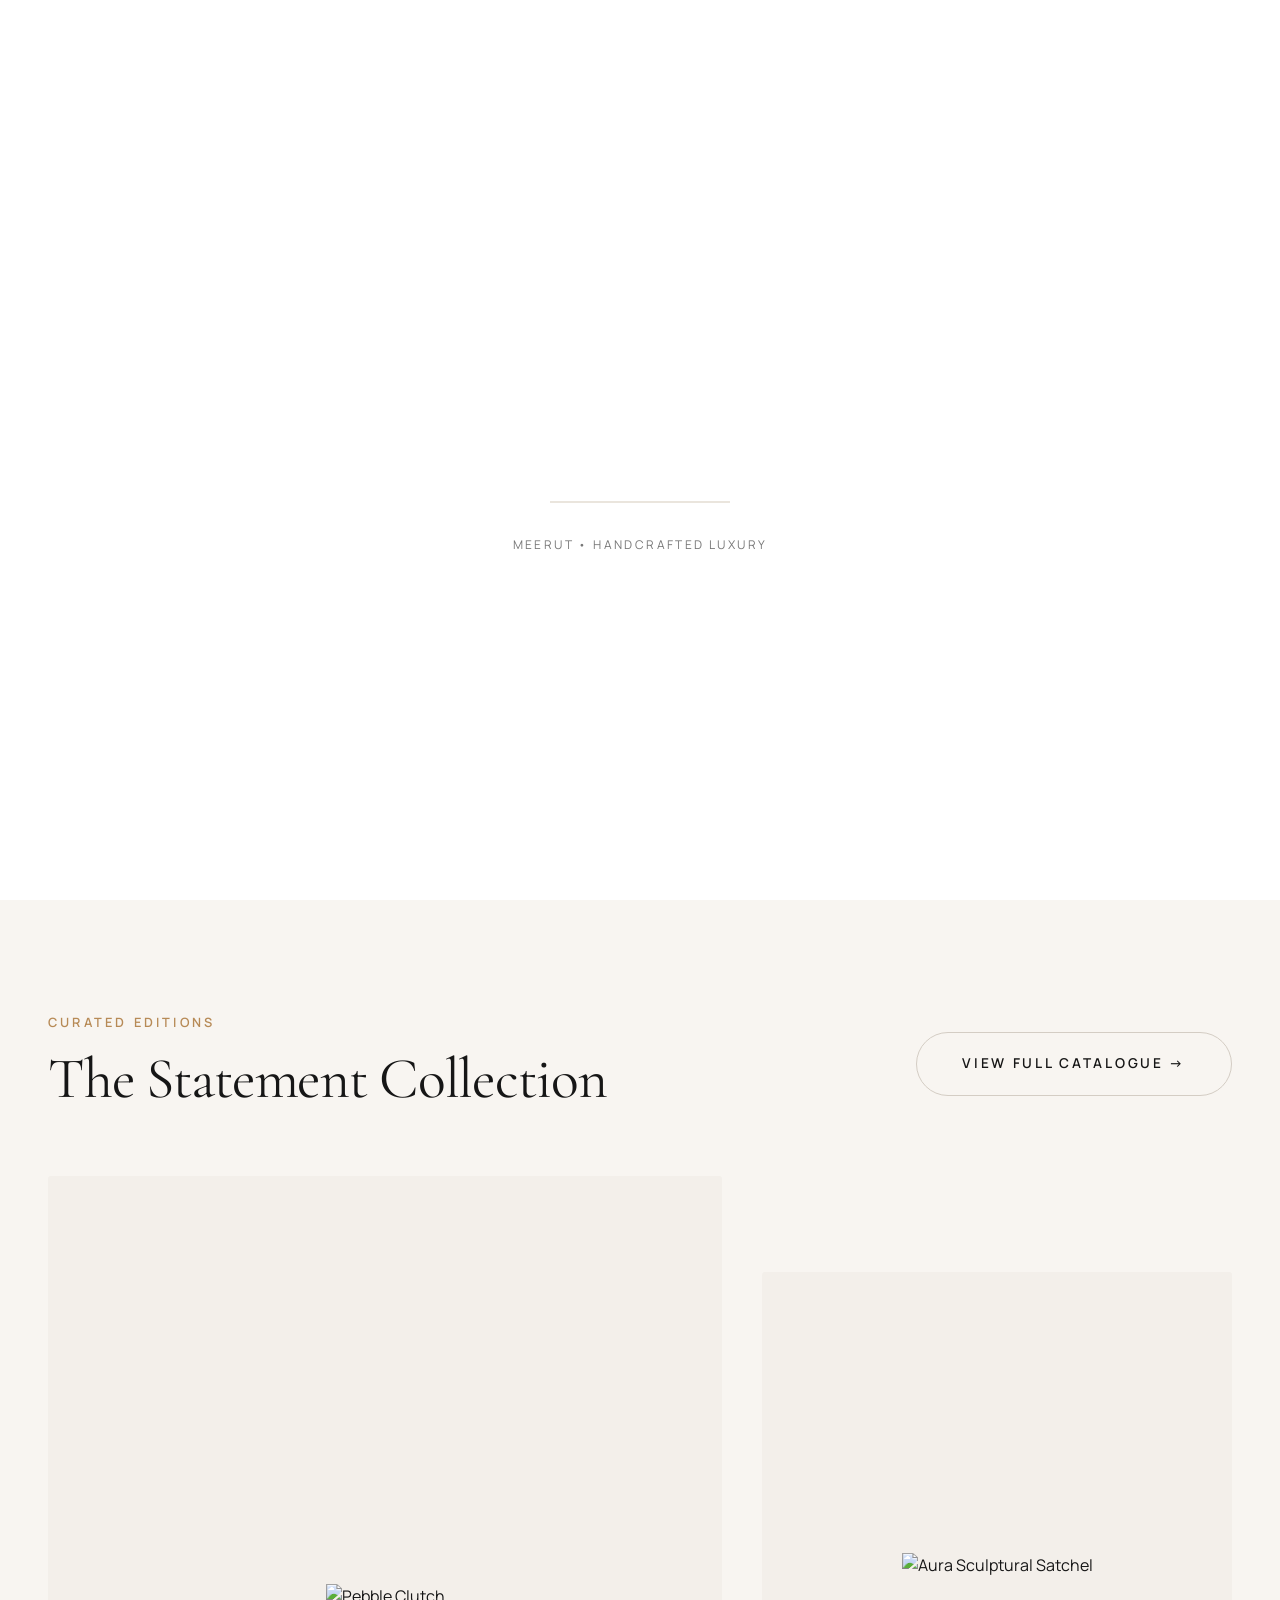
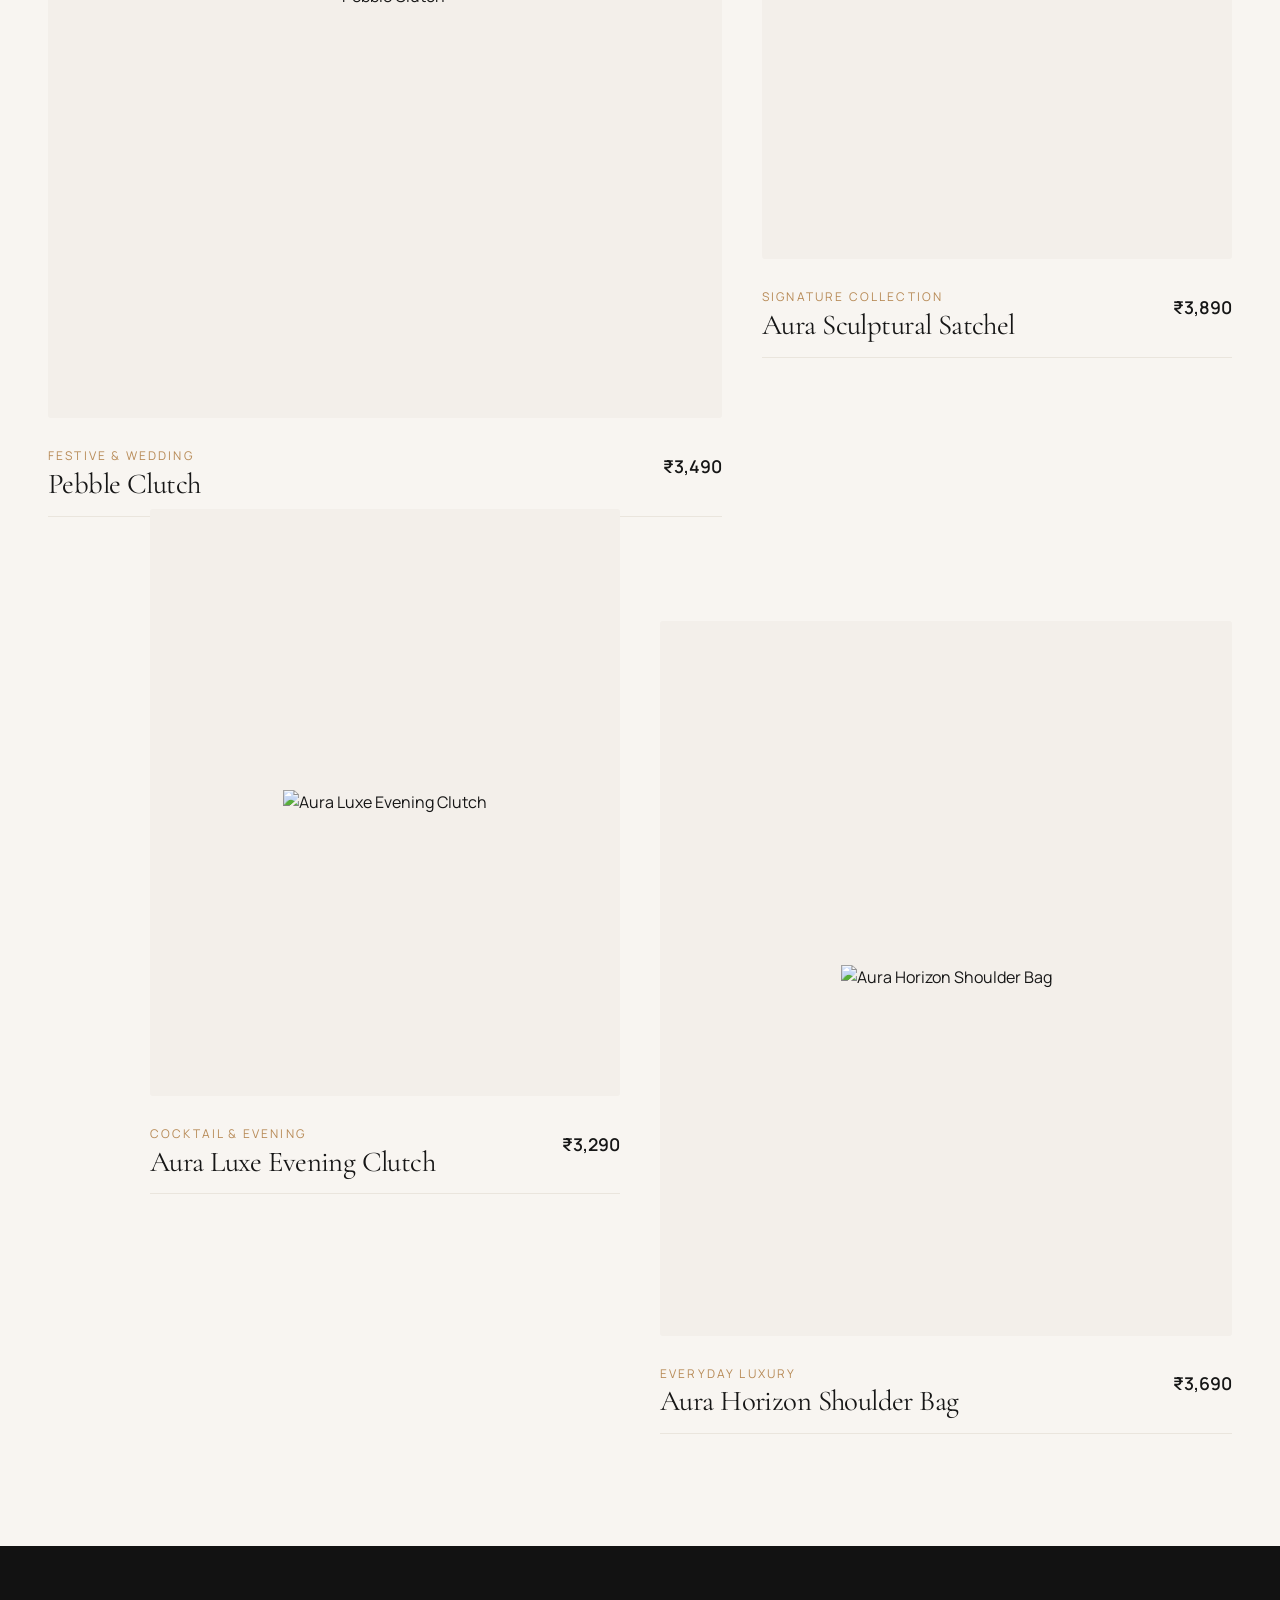
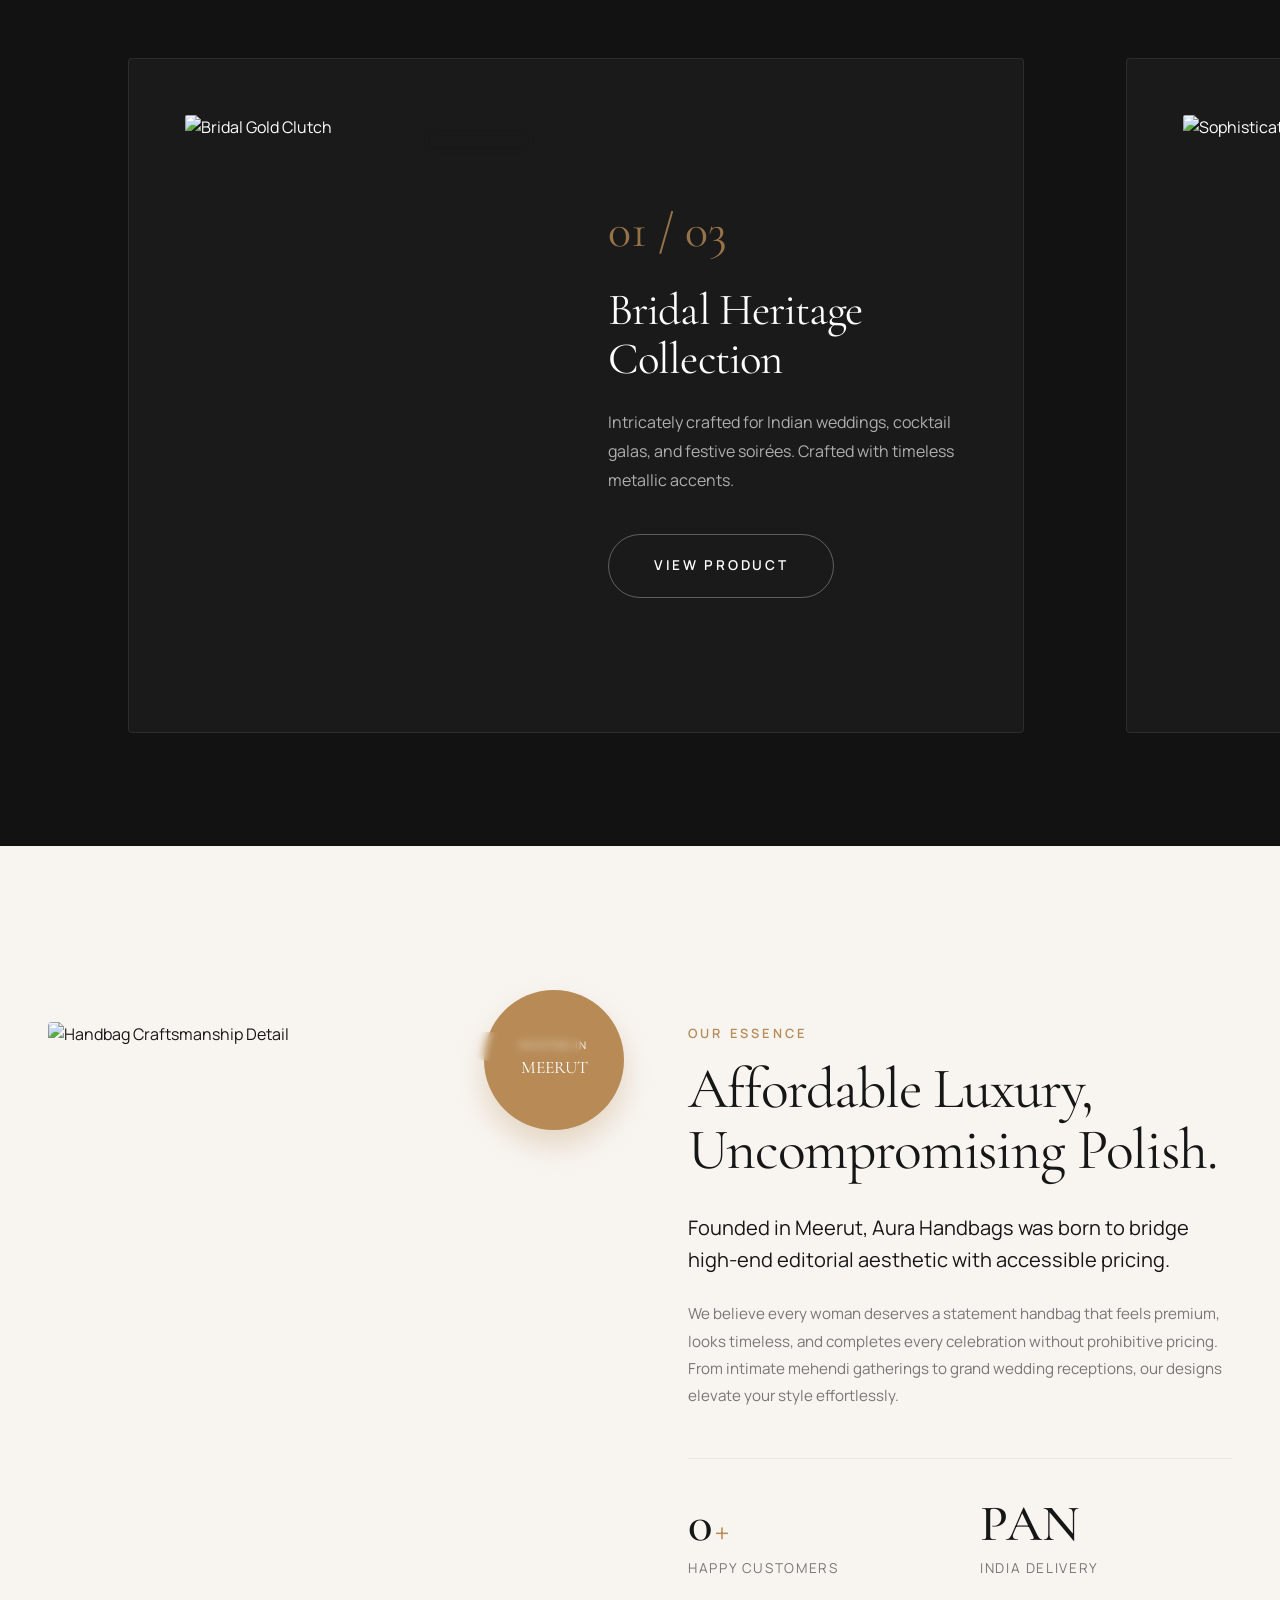
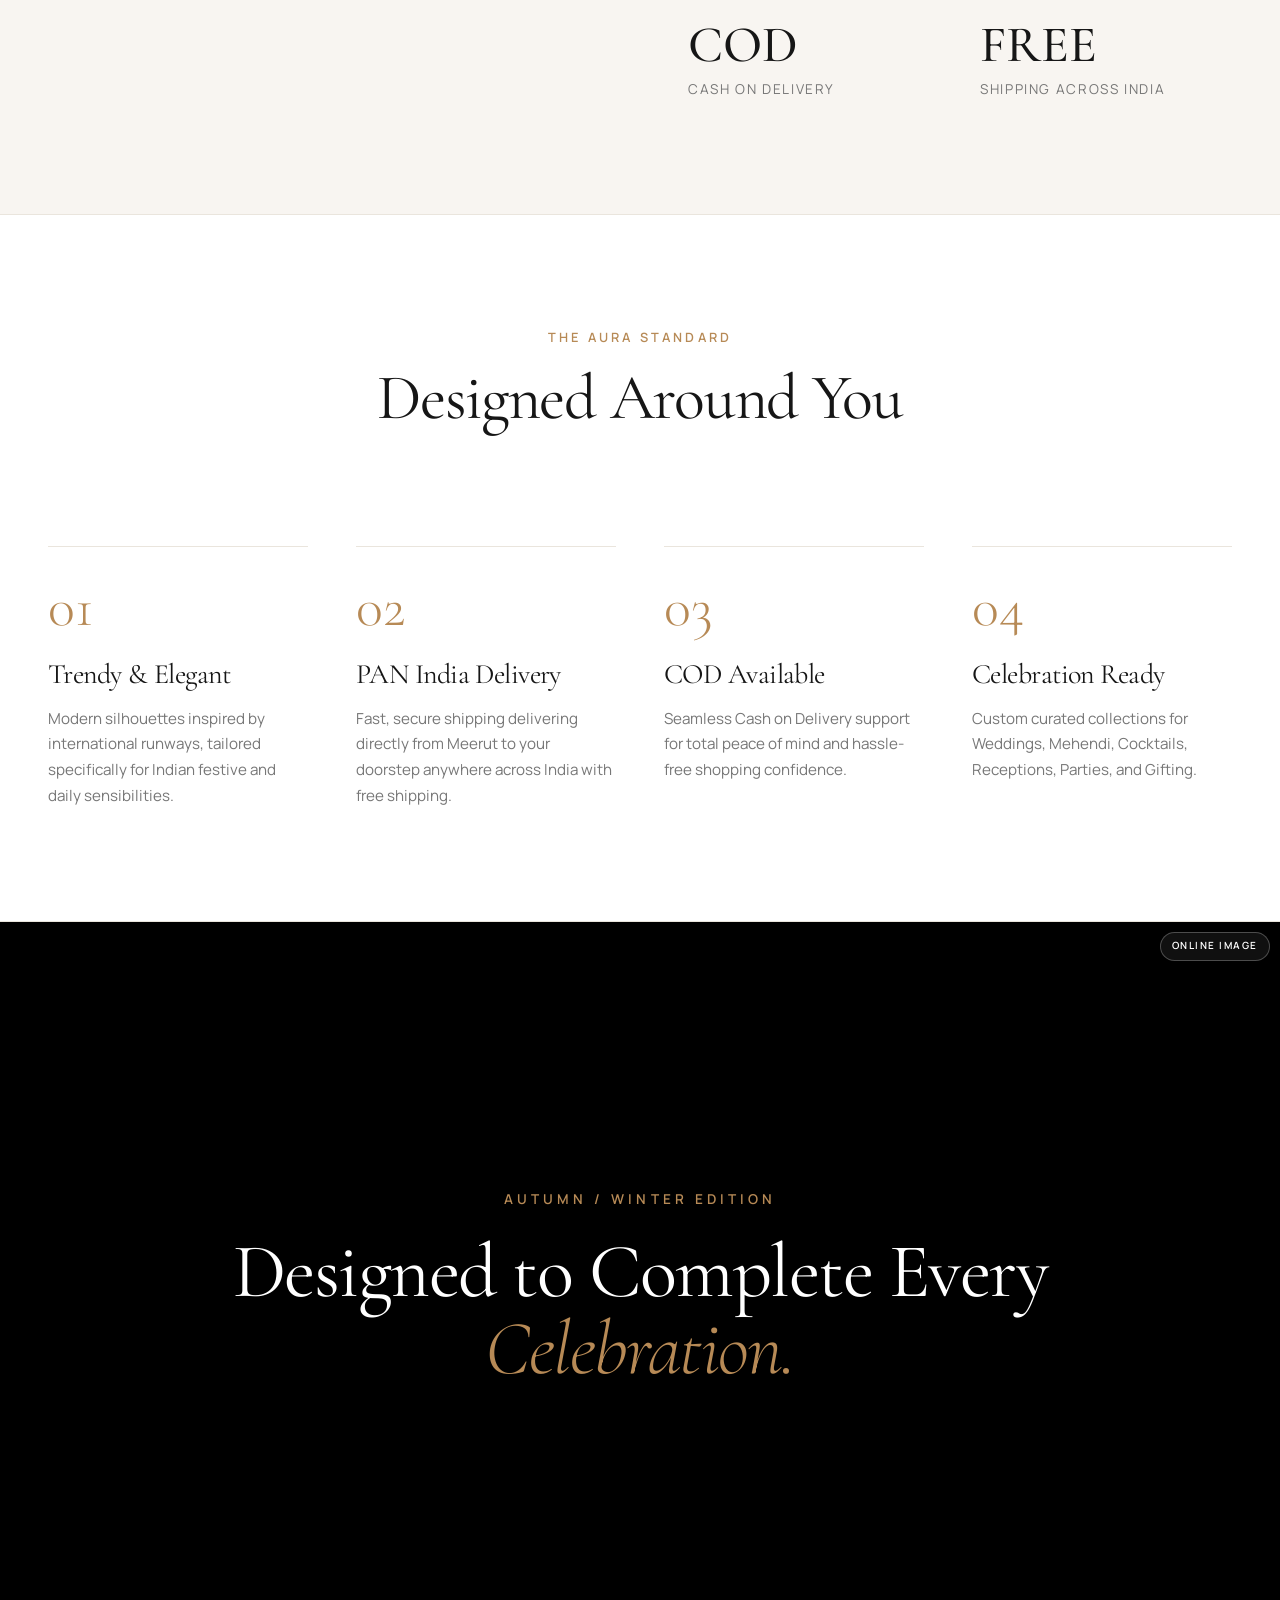
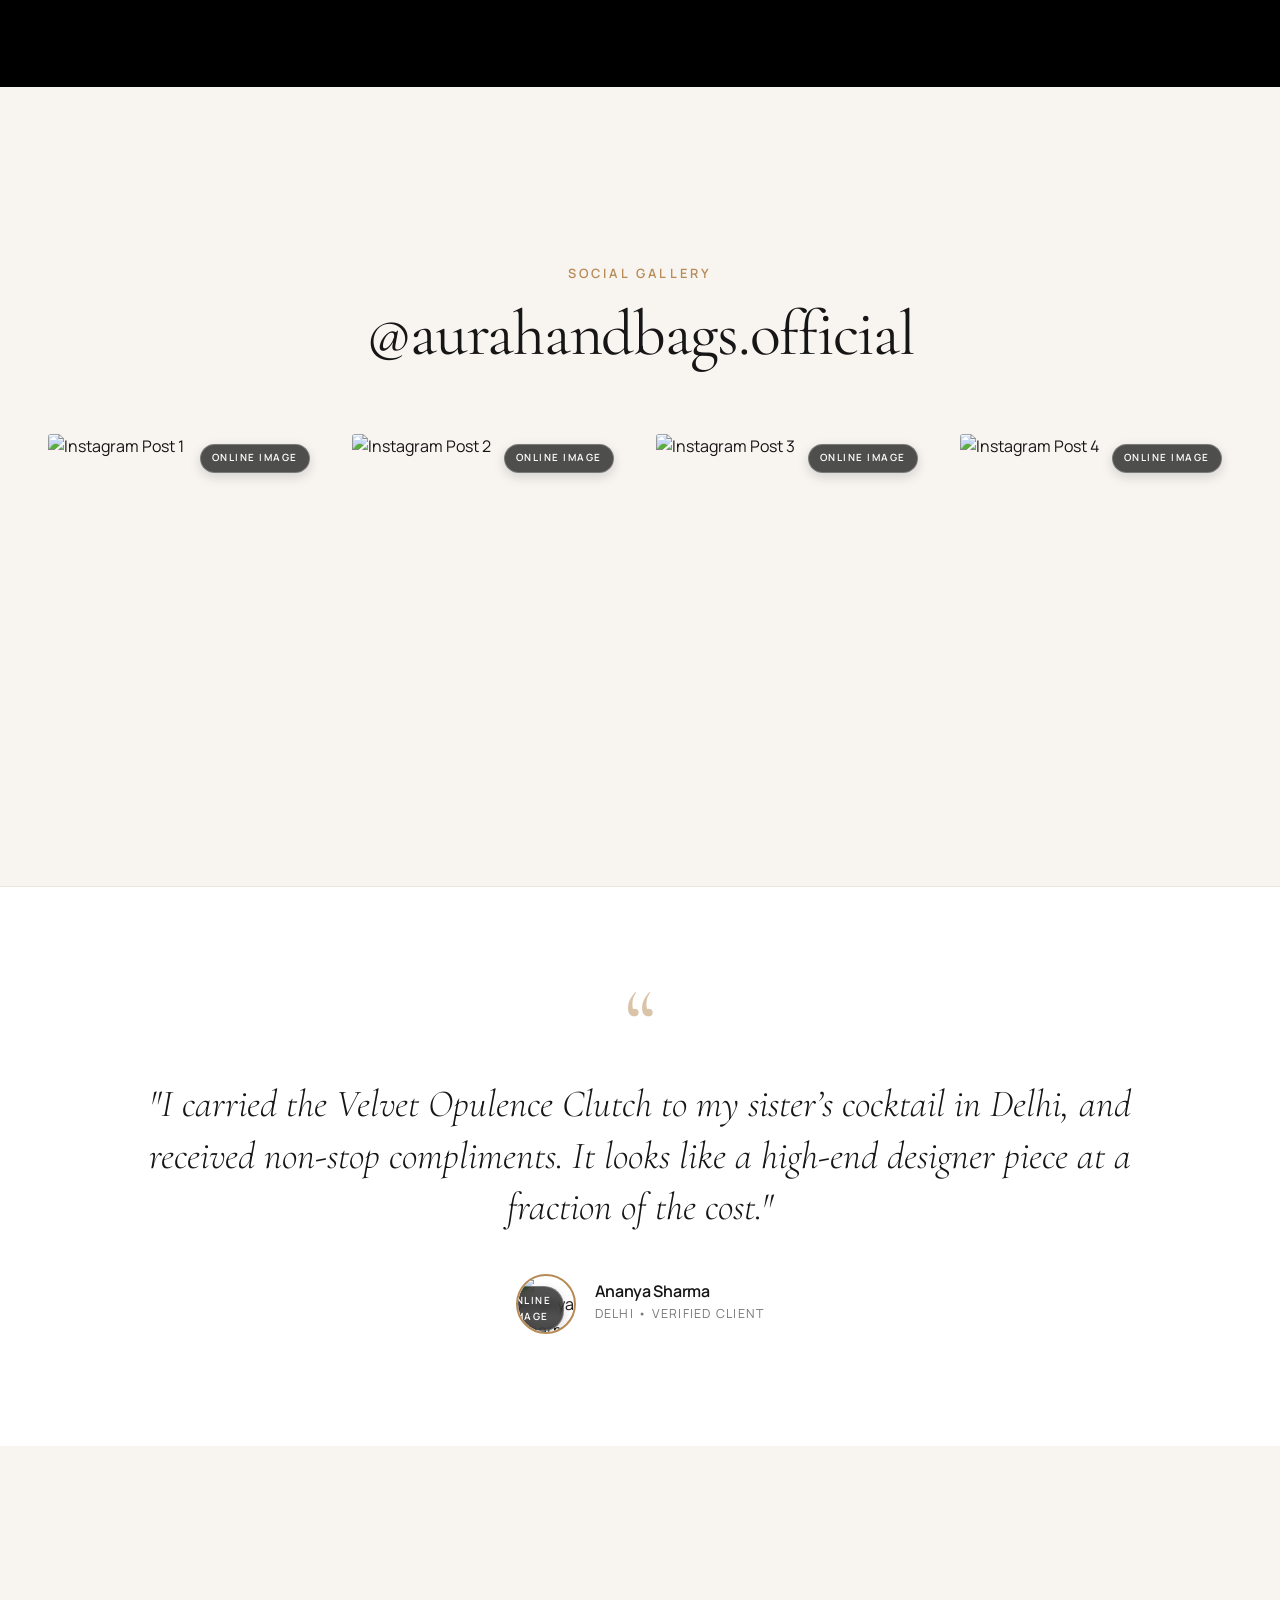
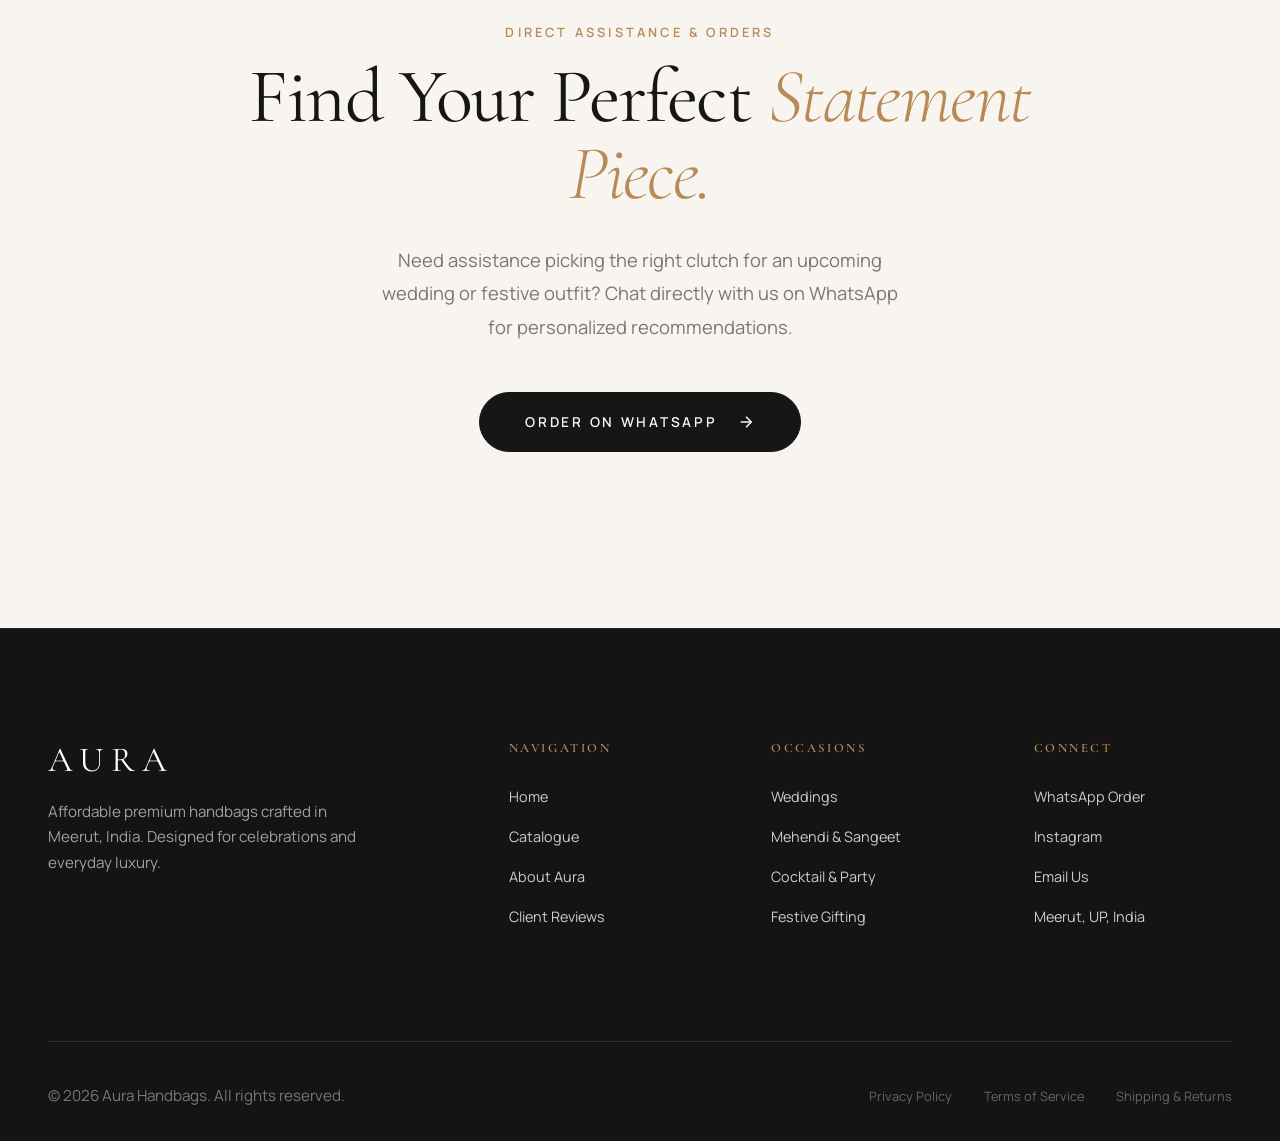
==== commit 2afba8d1: "feat: add editorial luxury design system and layout components to style.css and update index.html" ====
--- a/index.html
+++ b/index.html
@@ -28,8 +28,8 @@
     <div class="loader-subtitle">Meerut &bull; Handcrafted Luxury</div>
   </div>
 
-  <!-- 2. Transparent Navbar -->
-  <header class="navbar" id="navbar">
+  <!-- 2. Solid Navbar -->
+  <header class="navbar scrolled" id="navbar">
     <a href="index.html" class="nav-brand">AURA</a>
     
     <ul class="nav-links" id="nav-menu">
--- a/css/style.css
+++ b/css/style.css
@@ -187,20 +187,26 @@
   top: 0;
   left: 0;
   width: 100%;
-  padding: 2.2rem 4rem;
+  padding: 1.5rem 4rem;
   z-index: 1000;
   display: flex;
   align-items: center;
   justify-content: space-between;
-  transition: padding 0.5s var(--ease-out-expo), background-color 0.5s ease, border-bottom 0.5s ease;
-}
-
-.navbar.scrolled {
-  padding: 1.2rem 4rem;
-  background-color: rgba(248, 245, 241, 0.92);
+  background-color: var(--bg-primary);
   backdrop-filter: blur(12px);
   -webkit-backdrop-filter: blur(12px);
   border-bottom: 1px solid var(--border-color);
+  box-shadow: 0 4px 20px rgba(0, 0, 0, 0.04);
+  transition: padding 0.5s var(--ease-out-expo), background-color 0.5s ease, border-bottom 0.5s ease, box-shadow 0.5s ease;
+}
+
+.navbar.scrolled {
+  padding: 1.2rem 4rem;
+  background-color: var(--bg-primary);
+  backdrop-filter: blur(12px);
+  -webkit-backdrop-filter: blur(12px);
+  border-bottom: 1px solid var(--border-color);
+  box-shadow: 0 4px 20px rgba(0, 0, 0, 0.04);
 }
 
 /* Online Image Watermark Badge */
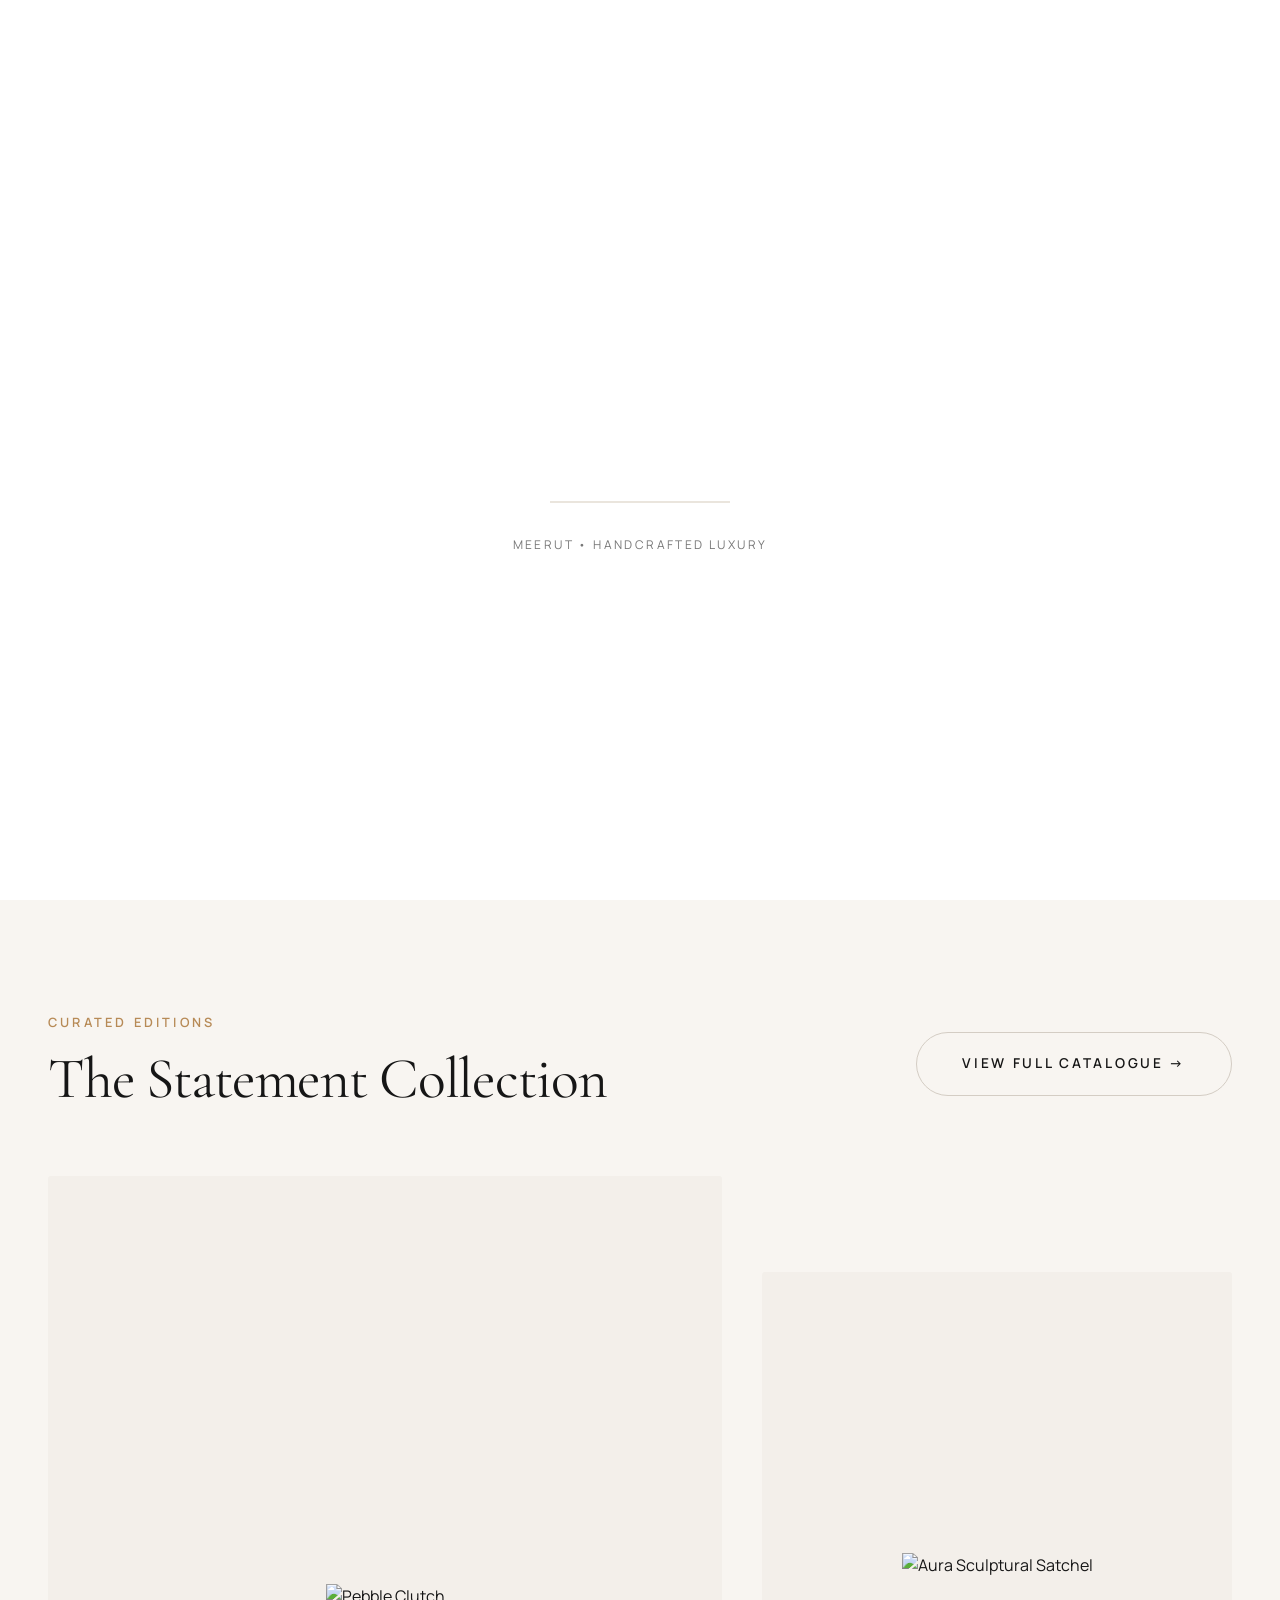
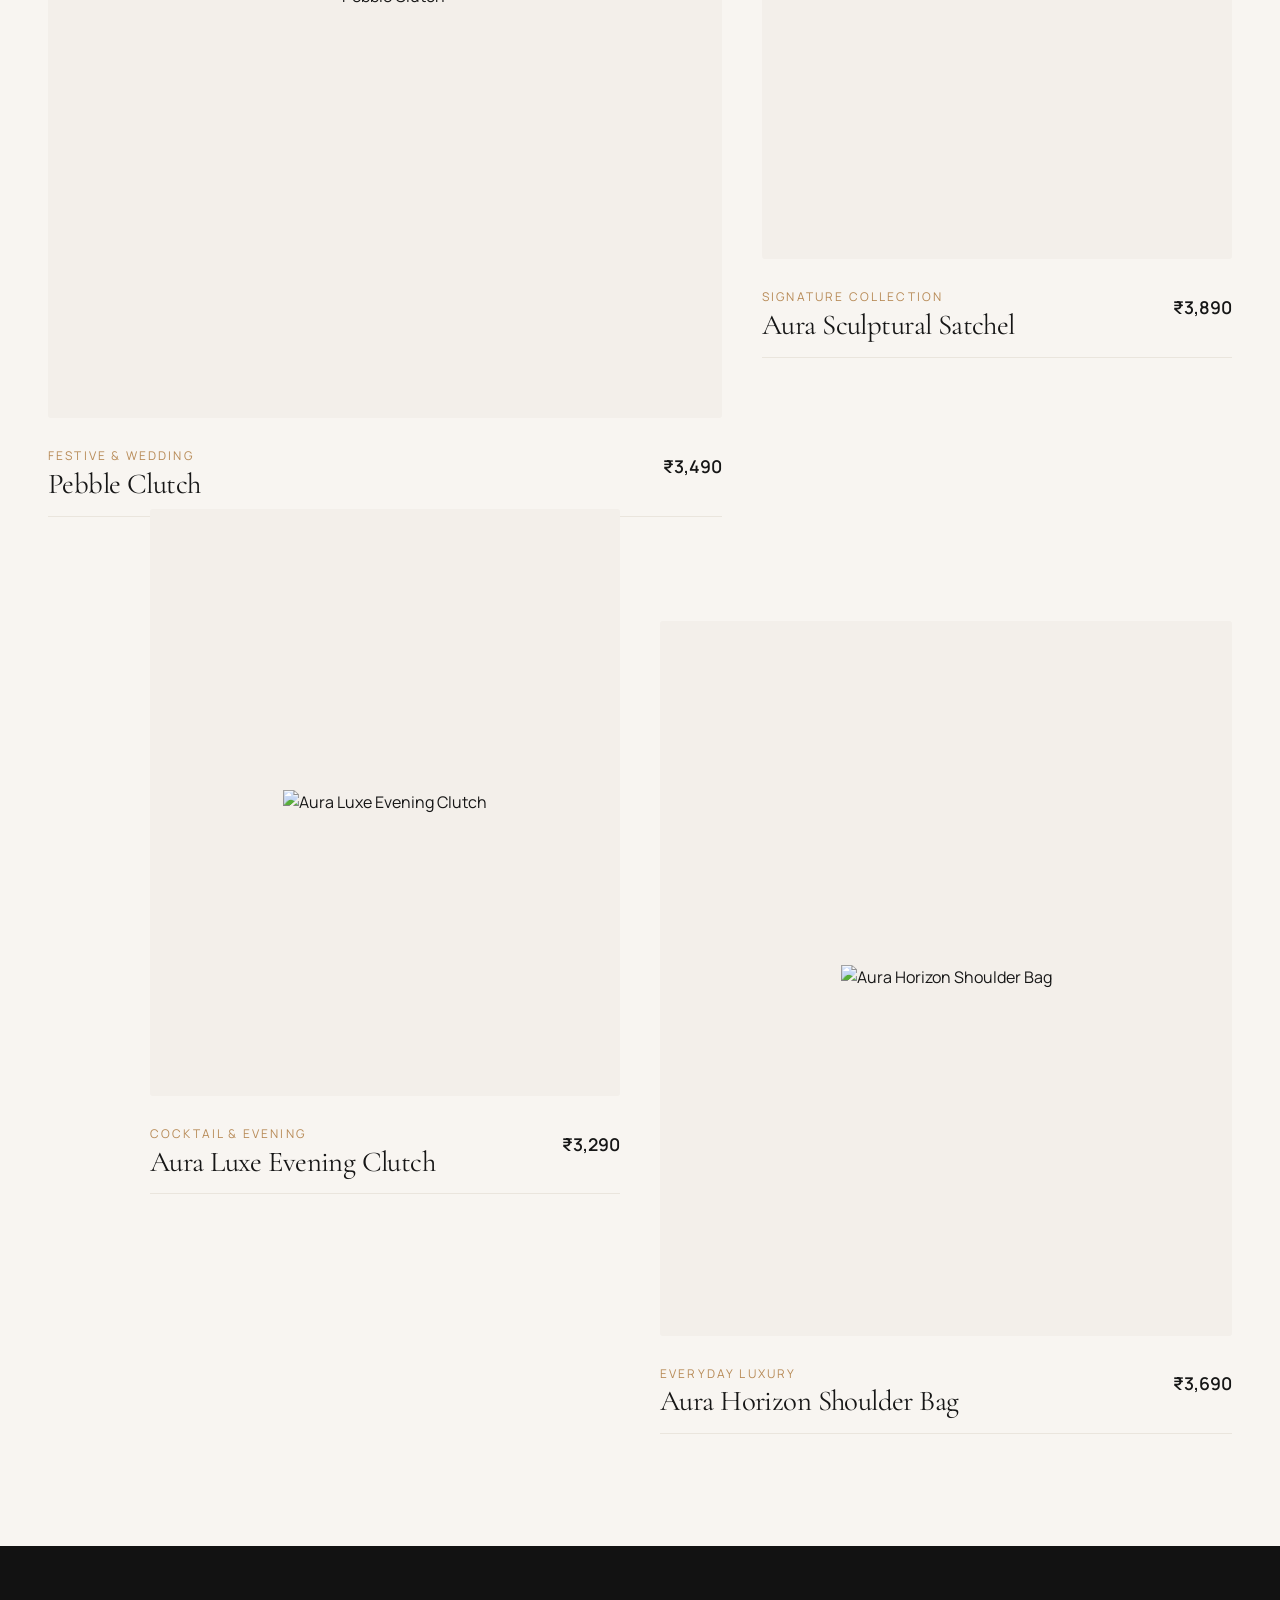
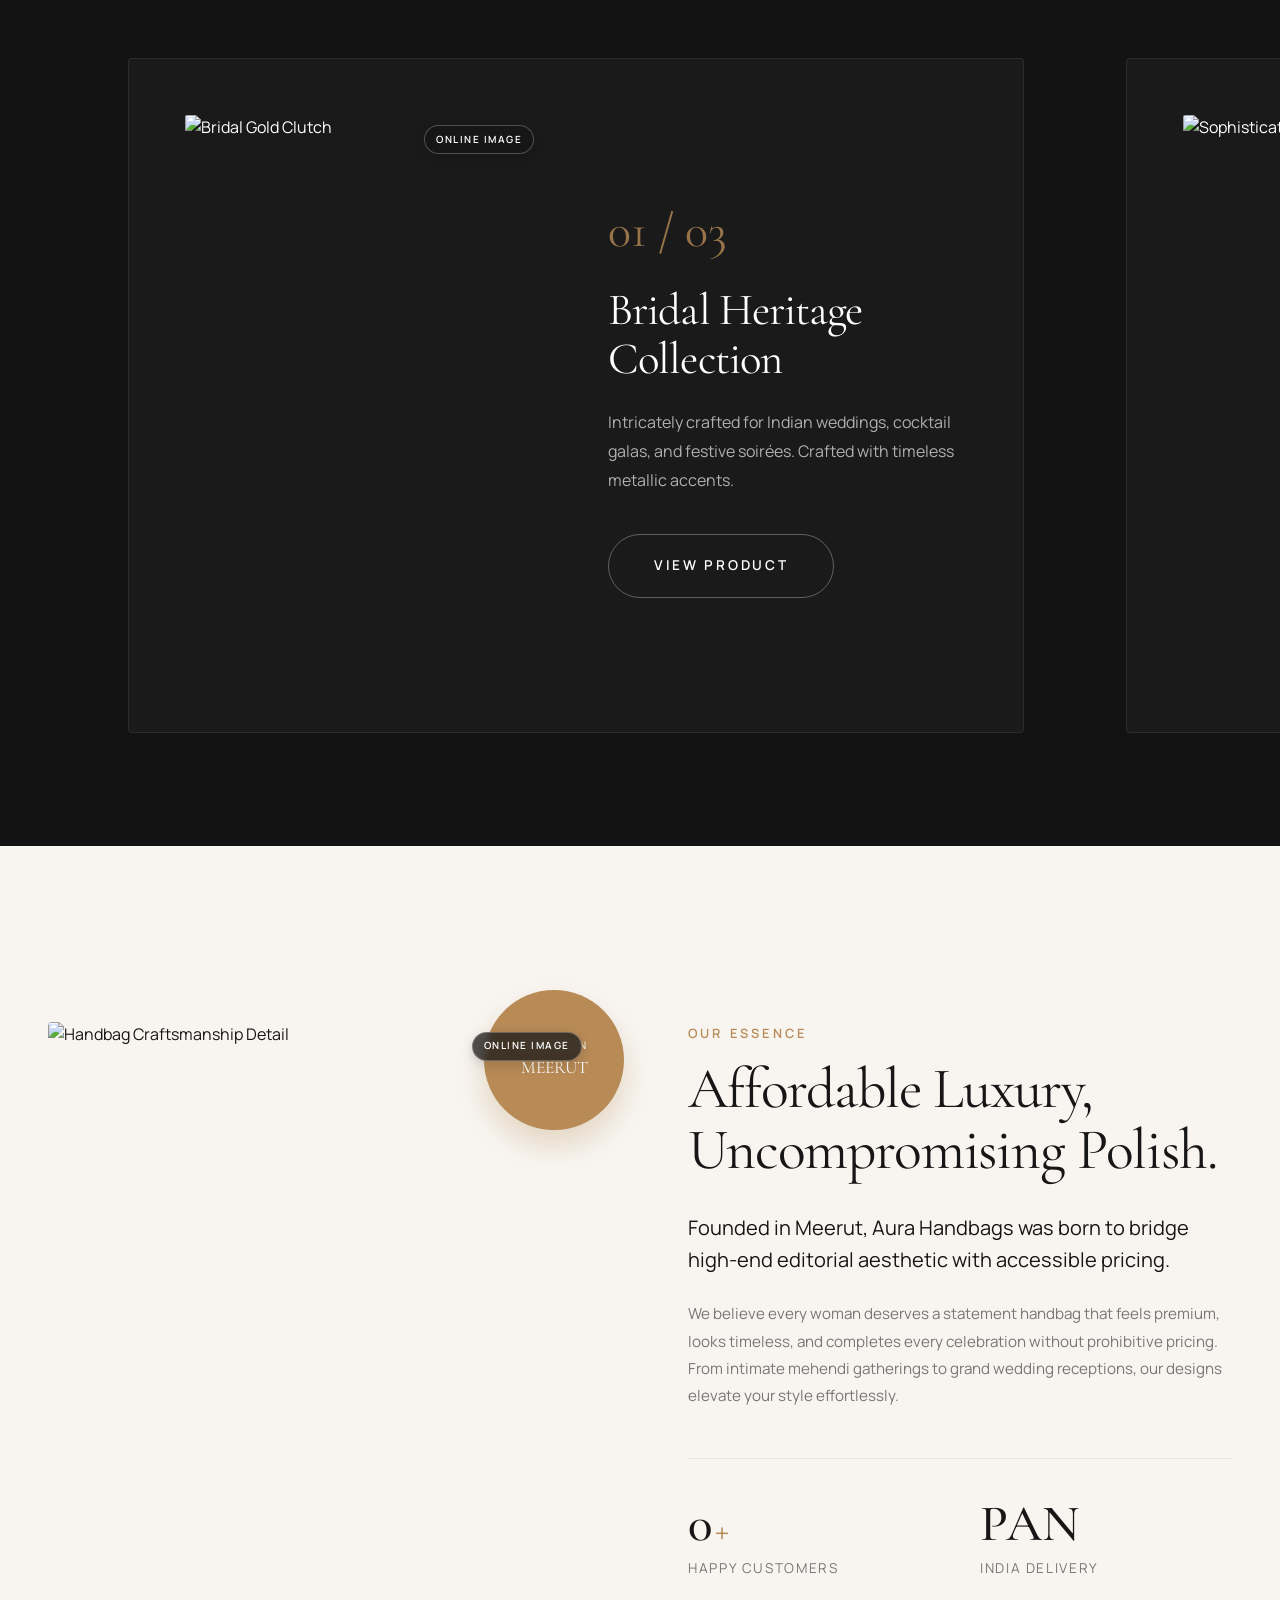
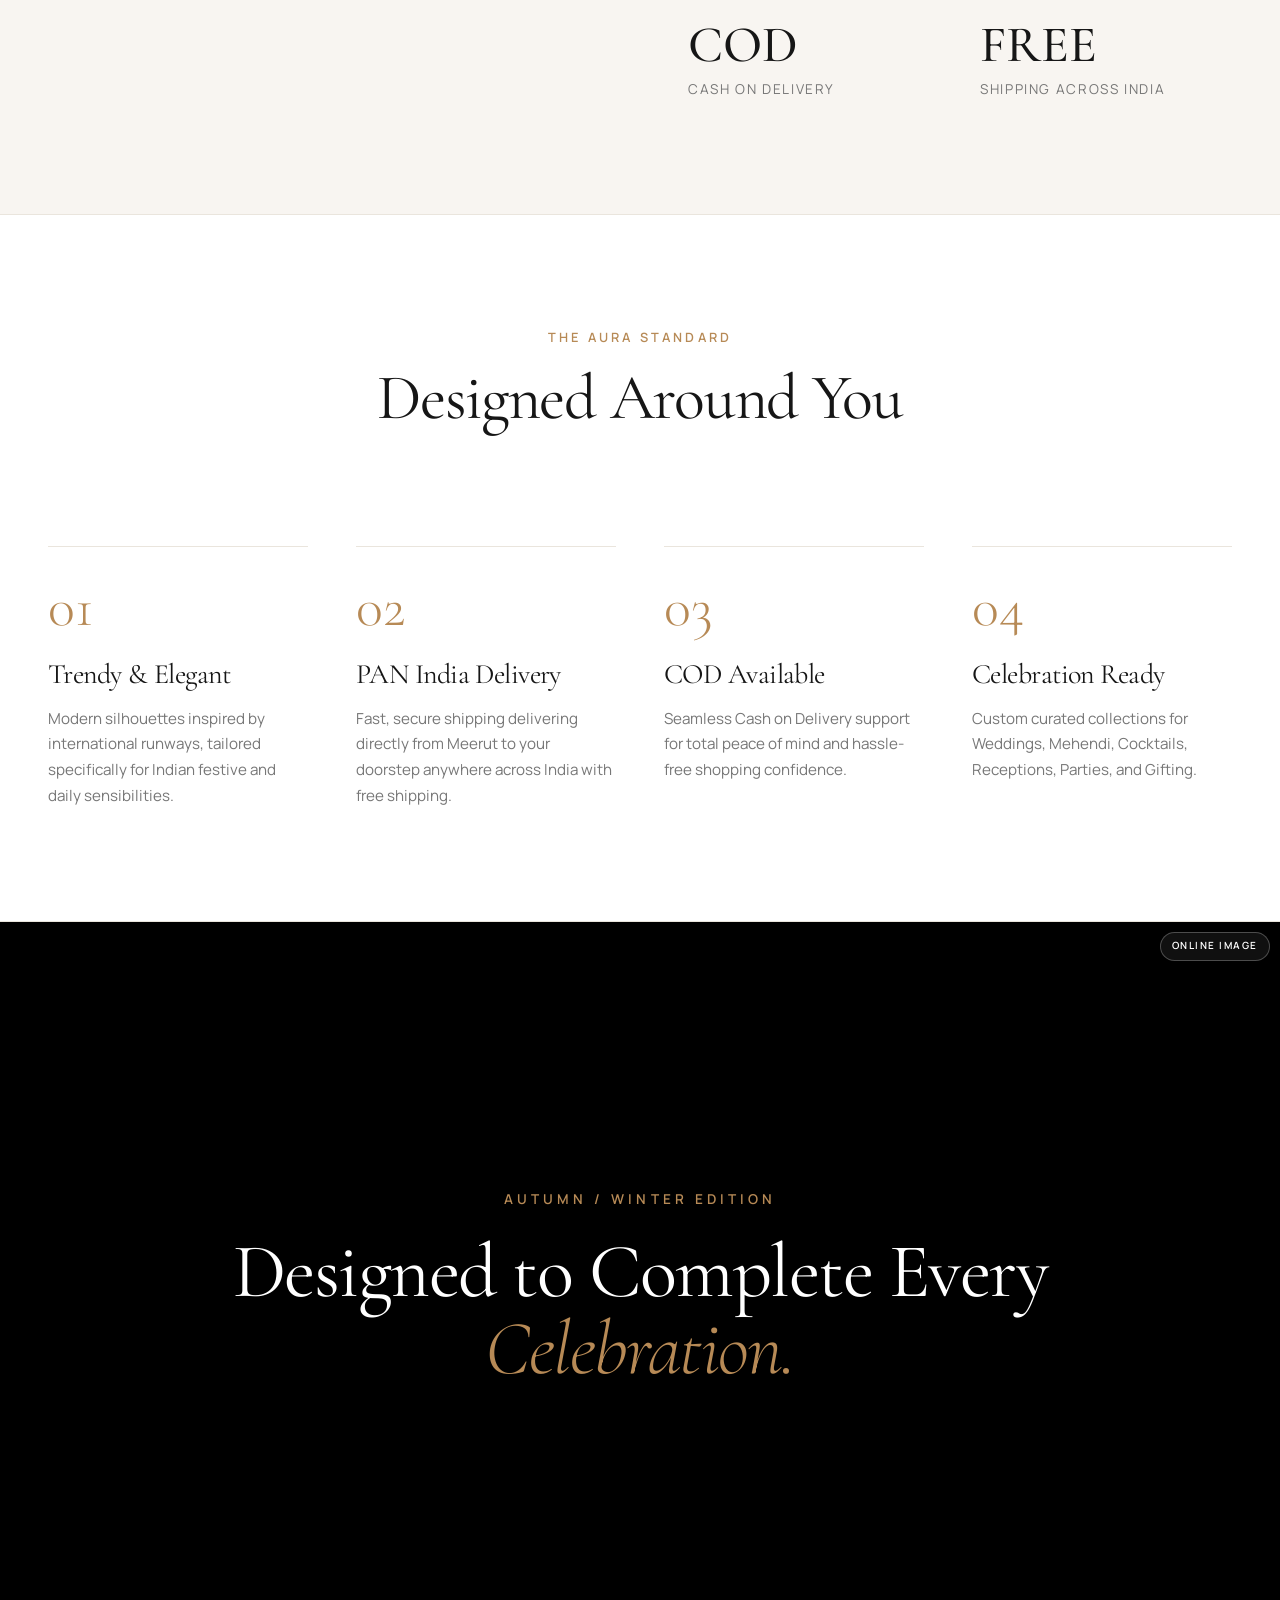
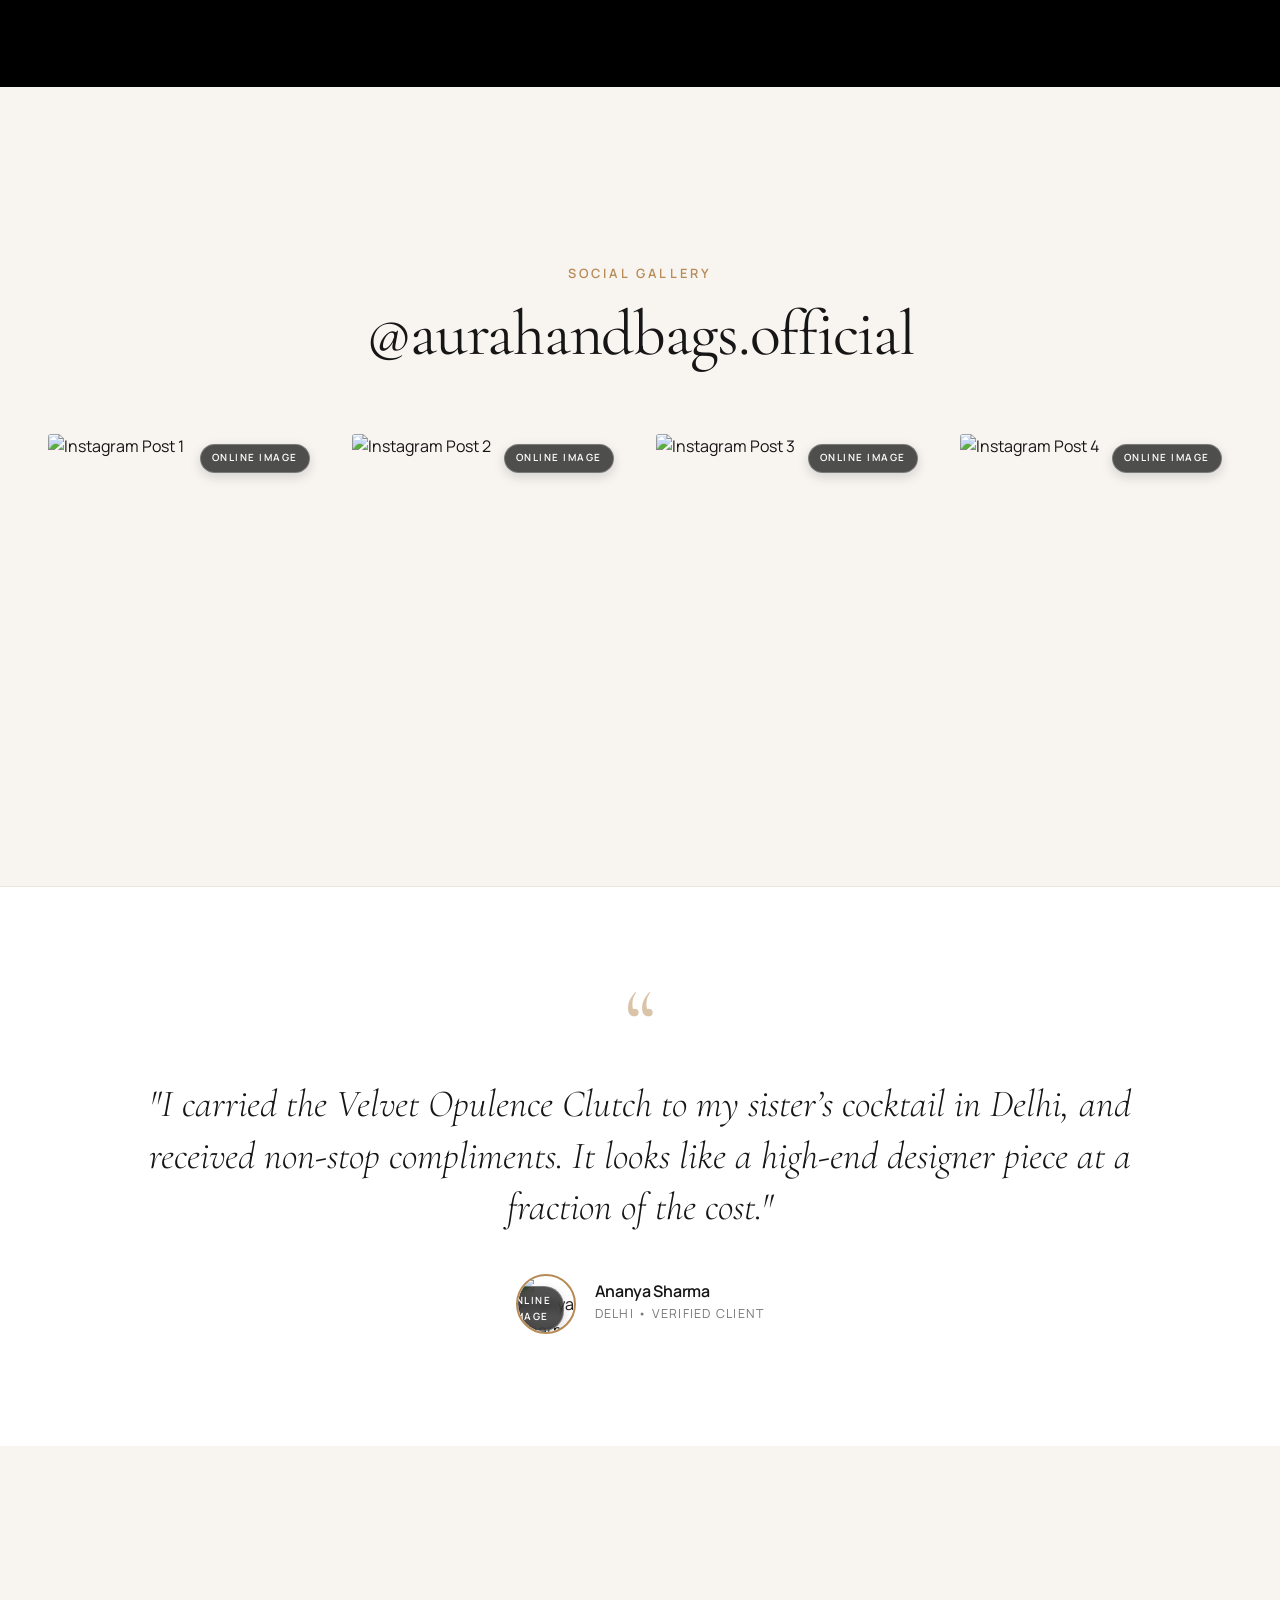
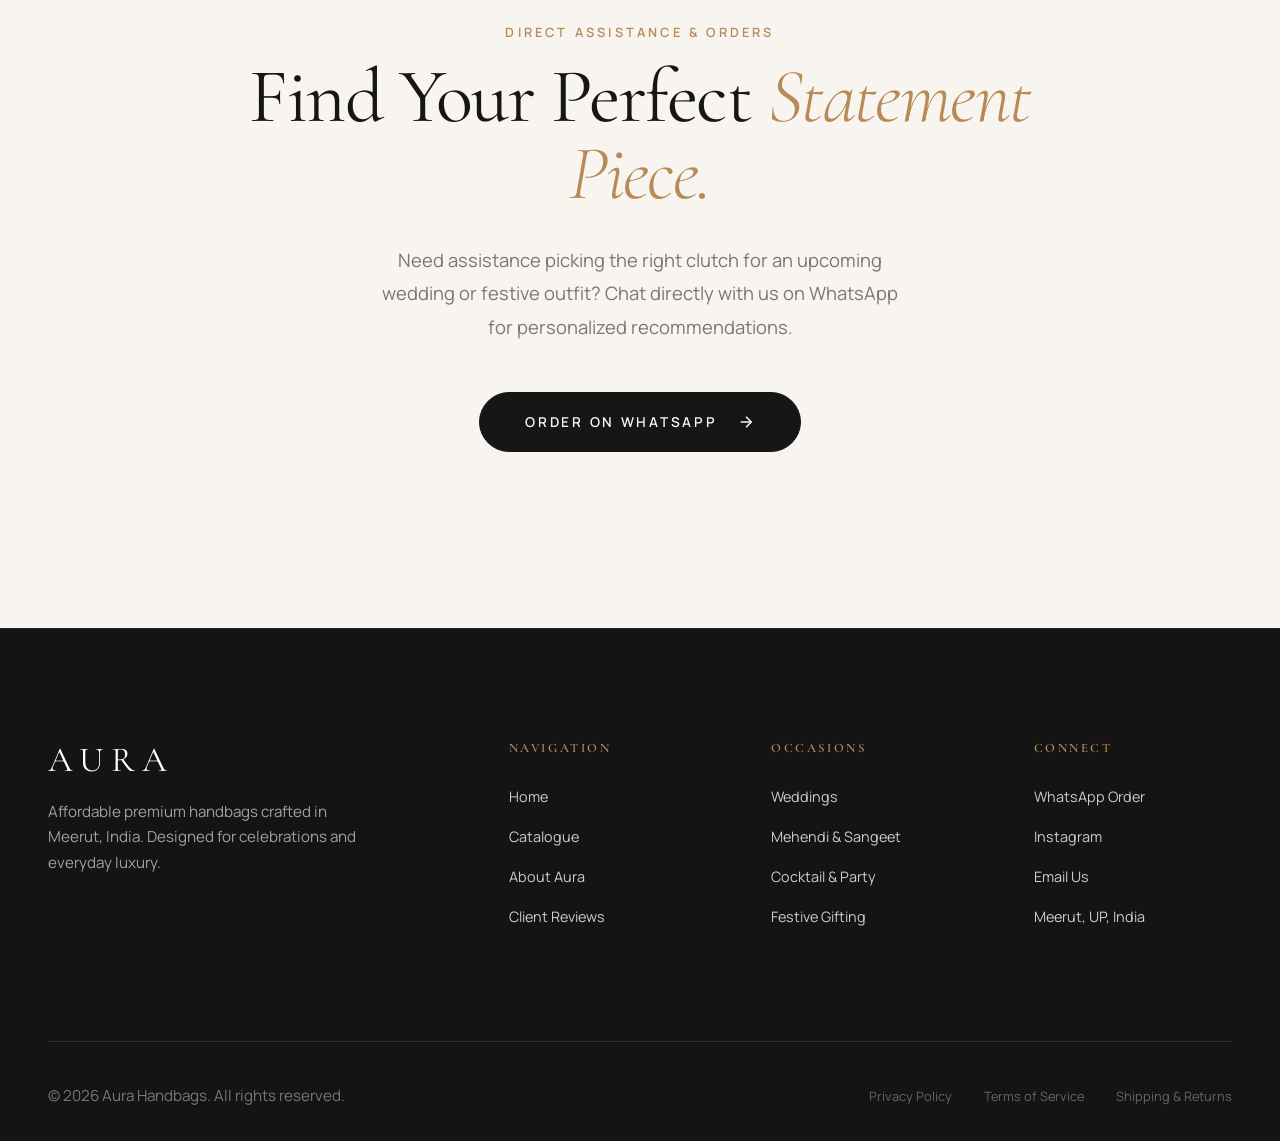
==== commit 4683e0cf: "feat: implement base design system, navigation, and hero section with custom CSS and JS initializati" ====
--- a/index.html
+++ b/index.html
@@ -28,8 +28,8 @@
     <div class="loader-subtitle">Meerut &bull; Handcrafted Luxury</div>
   </div>
 
-  <!-- 2. Solid Navbar -->
-  <header class="navbar scrolled" id="navbar">
+  <!-- 2. Navbar -->
+  <header class="navbar" id="navbar">
     <a href="index.html" class="nav-brand">AURA</a>
     
     <ul class="nav-links" id="nav-menu">
--- a/css/style.css
+++ b/css/style.css
@@ -187,17 +187,15 @@
   top: 0;
   left: 0;
   width: 100%;
-  padding: 1.5rem 4rem;
+  padding: 2rem 4rem;
   z-index: 1000;
   display: flex;
   align-items: center;
   justify-content: space-between;
   background-color: var(--bg-primary);
-  backdrop-filter: blur(12px);
-  -webkit-backdrop-filter: blur(12px);
-  border-bottom: 1px solid var(--border-color);
-  box-shadow: 0 4px 20px rgba(0, 0, 0, 0.04);
-  transition: padding 0.5s var(--ease-out-expo), background-color 0.5s ease, border-bottom 0.5s ease, box-shadow 0.5s ease;
+  border-bottom: 1px solid transparent;
+  box-shadow: none;
+  transition: padding 0.4s var(--ease-out-expo), background-color 0.4s ease, border-color 0.4s ease, box-shadow 0.4s ease;
 }
 
 .navbar.scrolled {
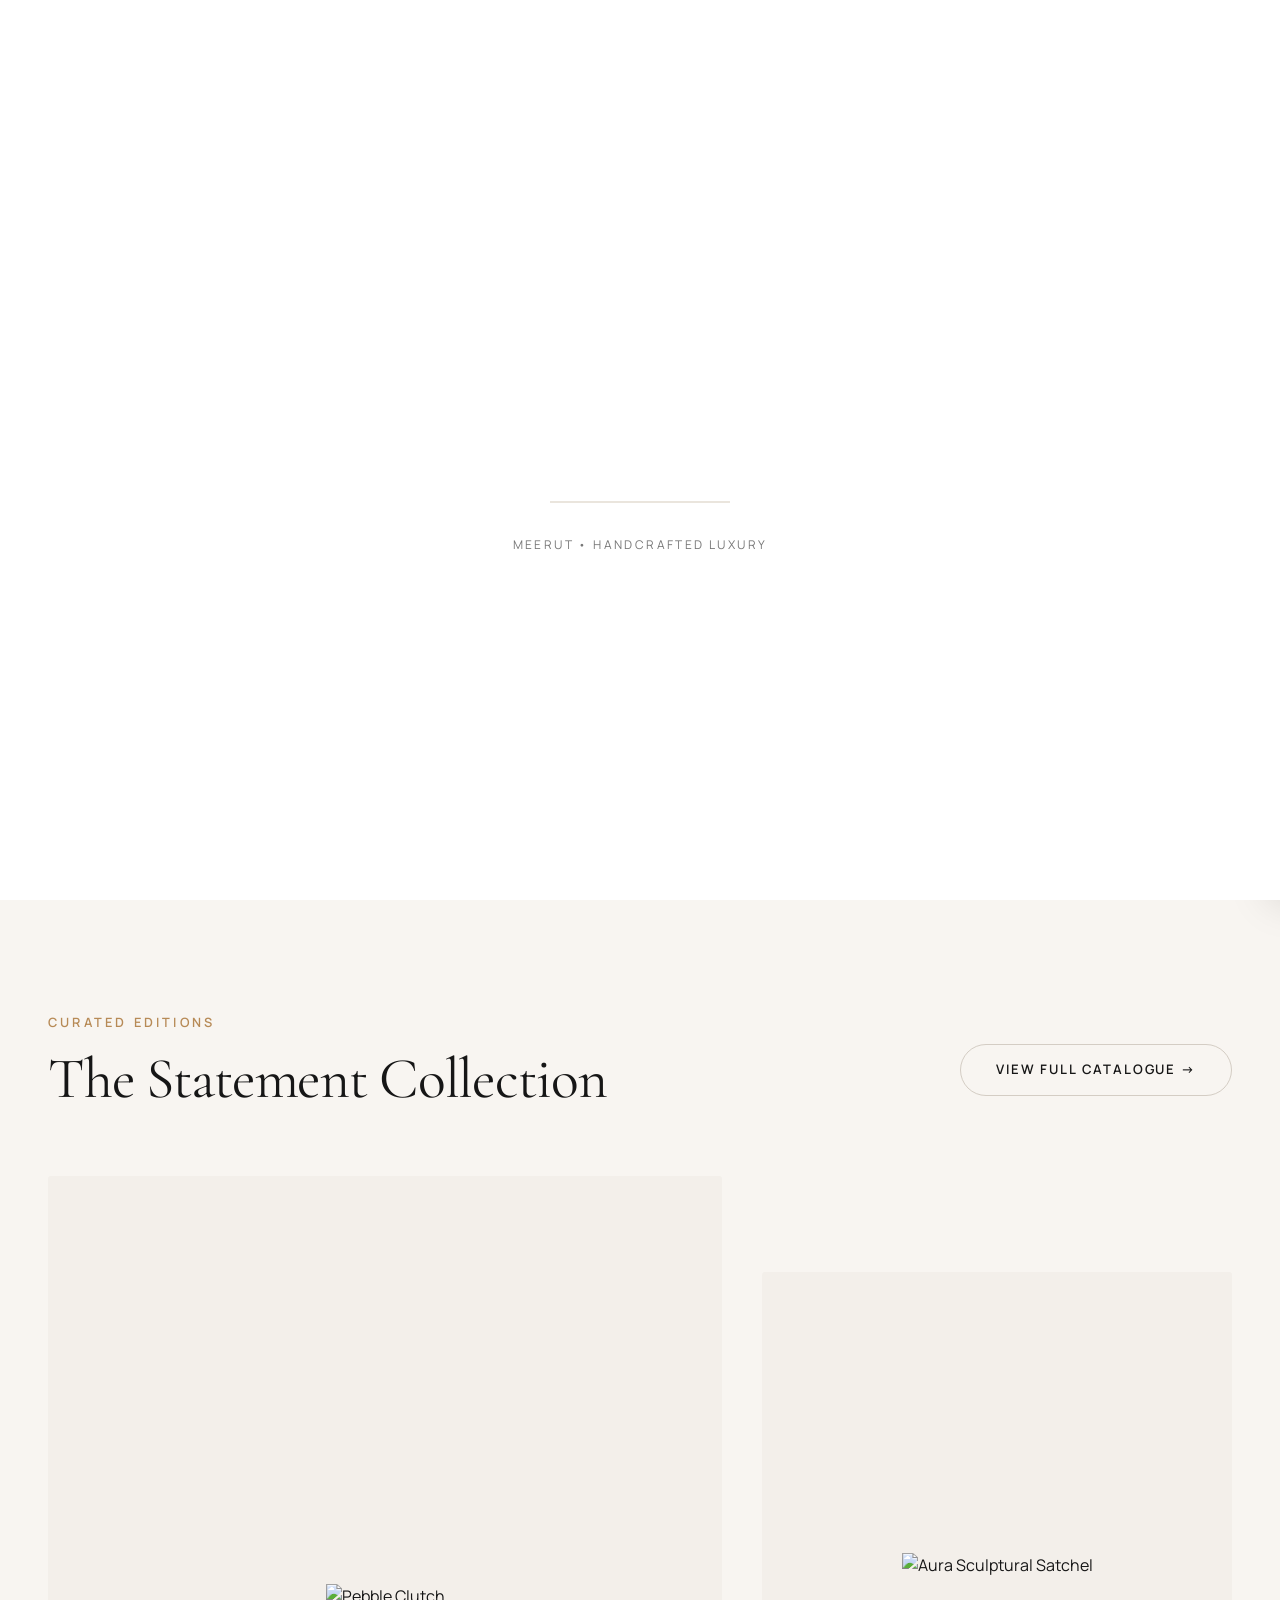
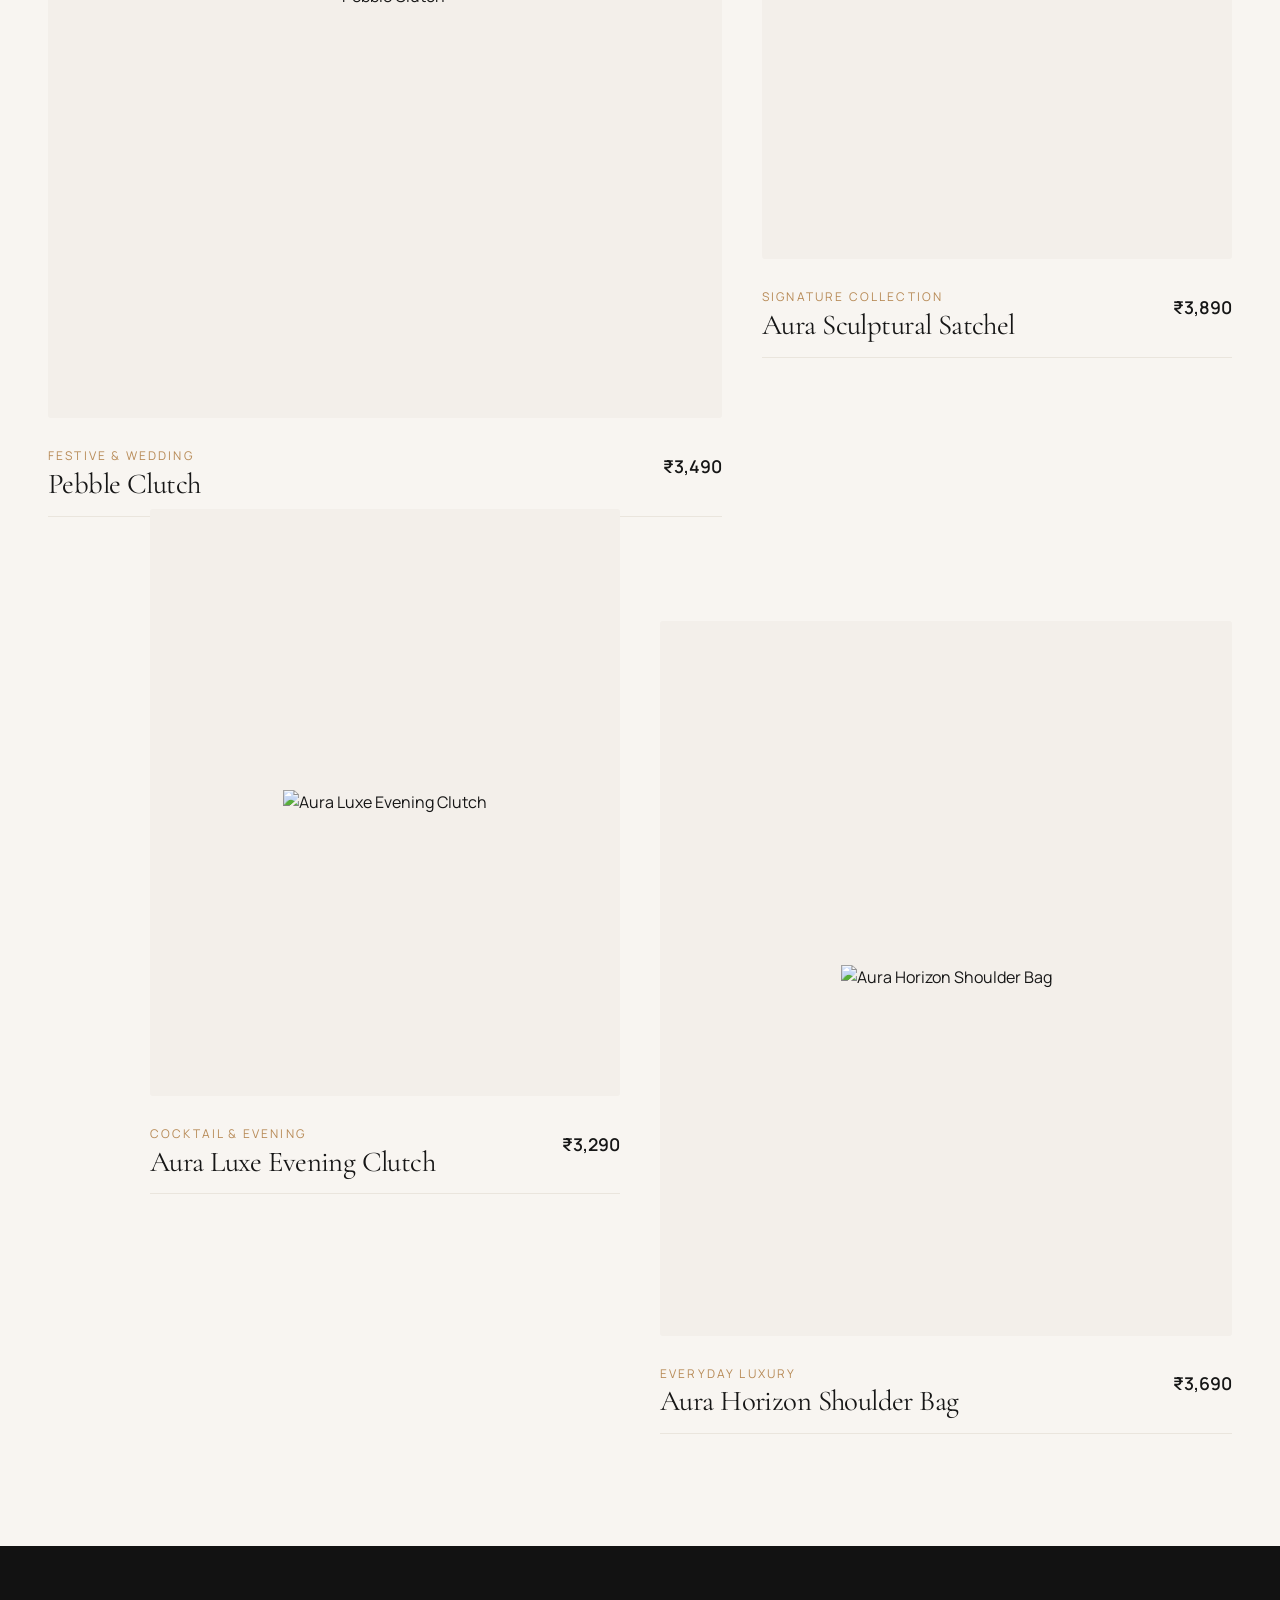
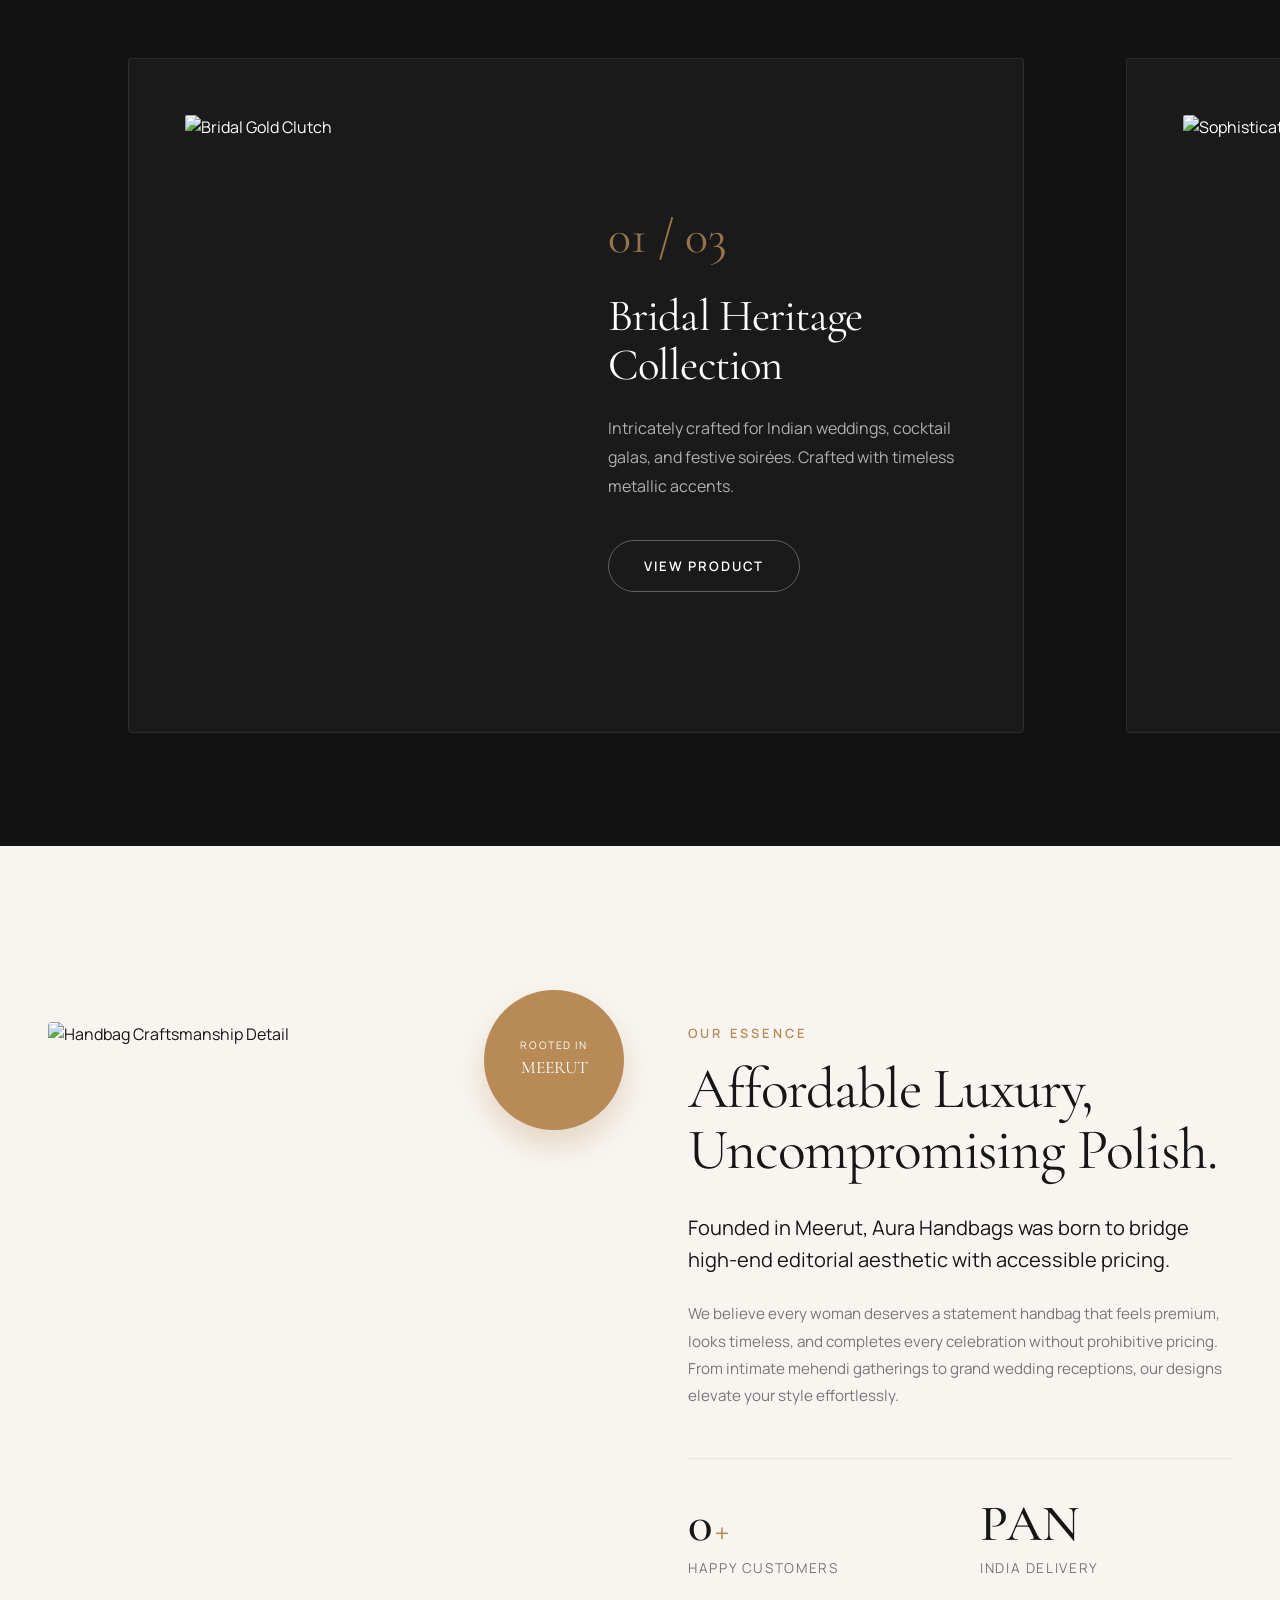
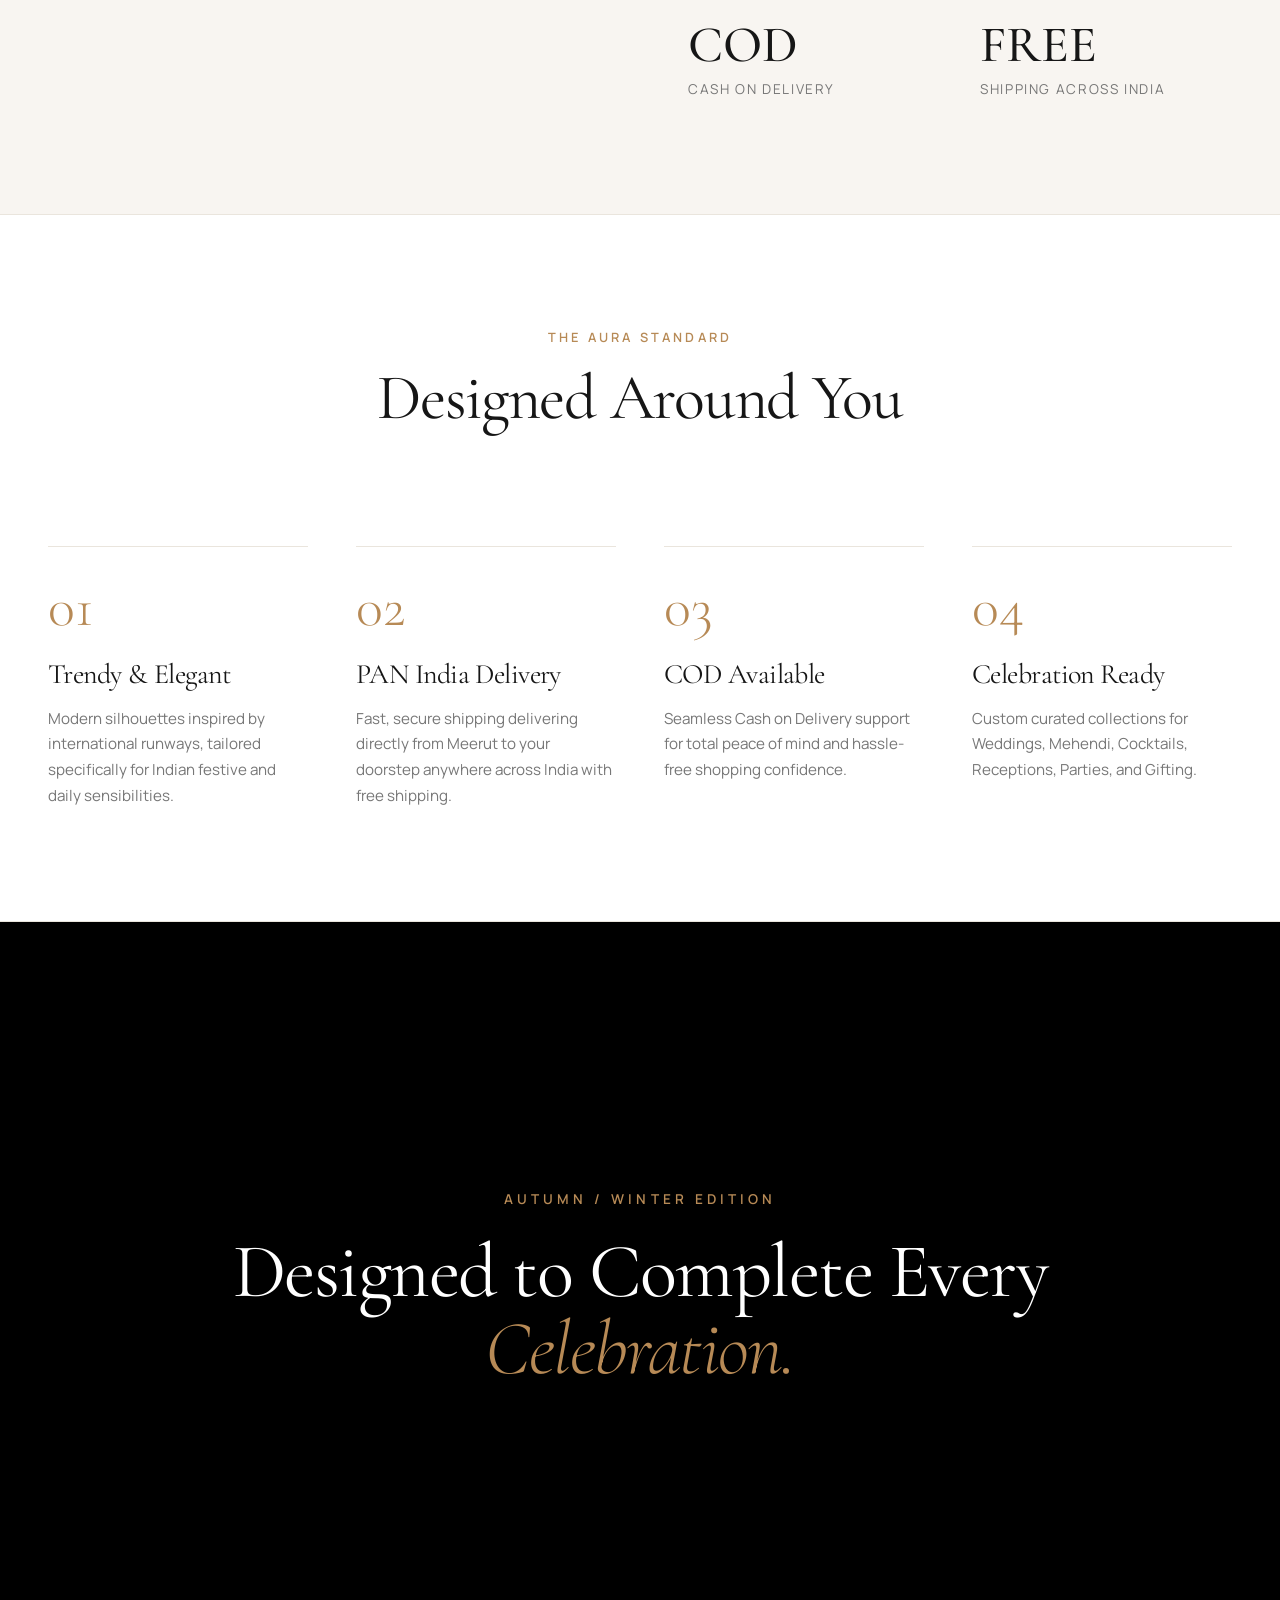
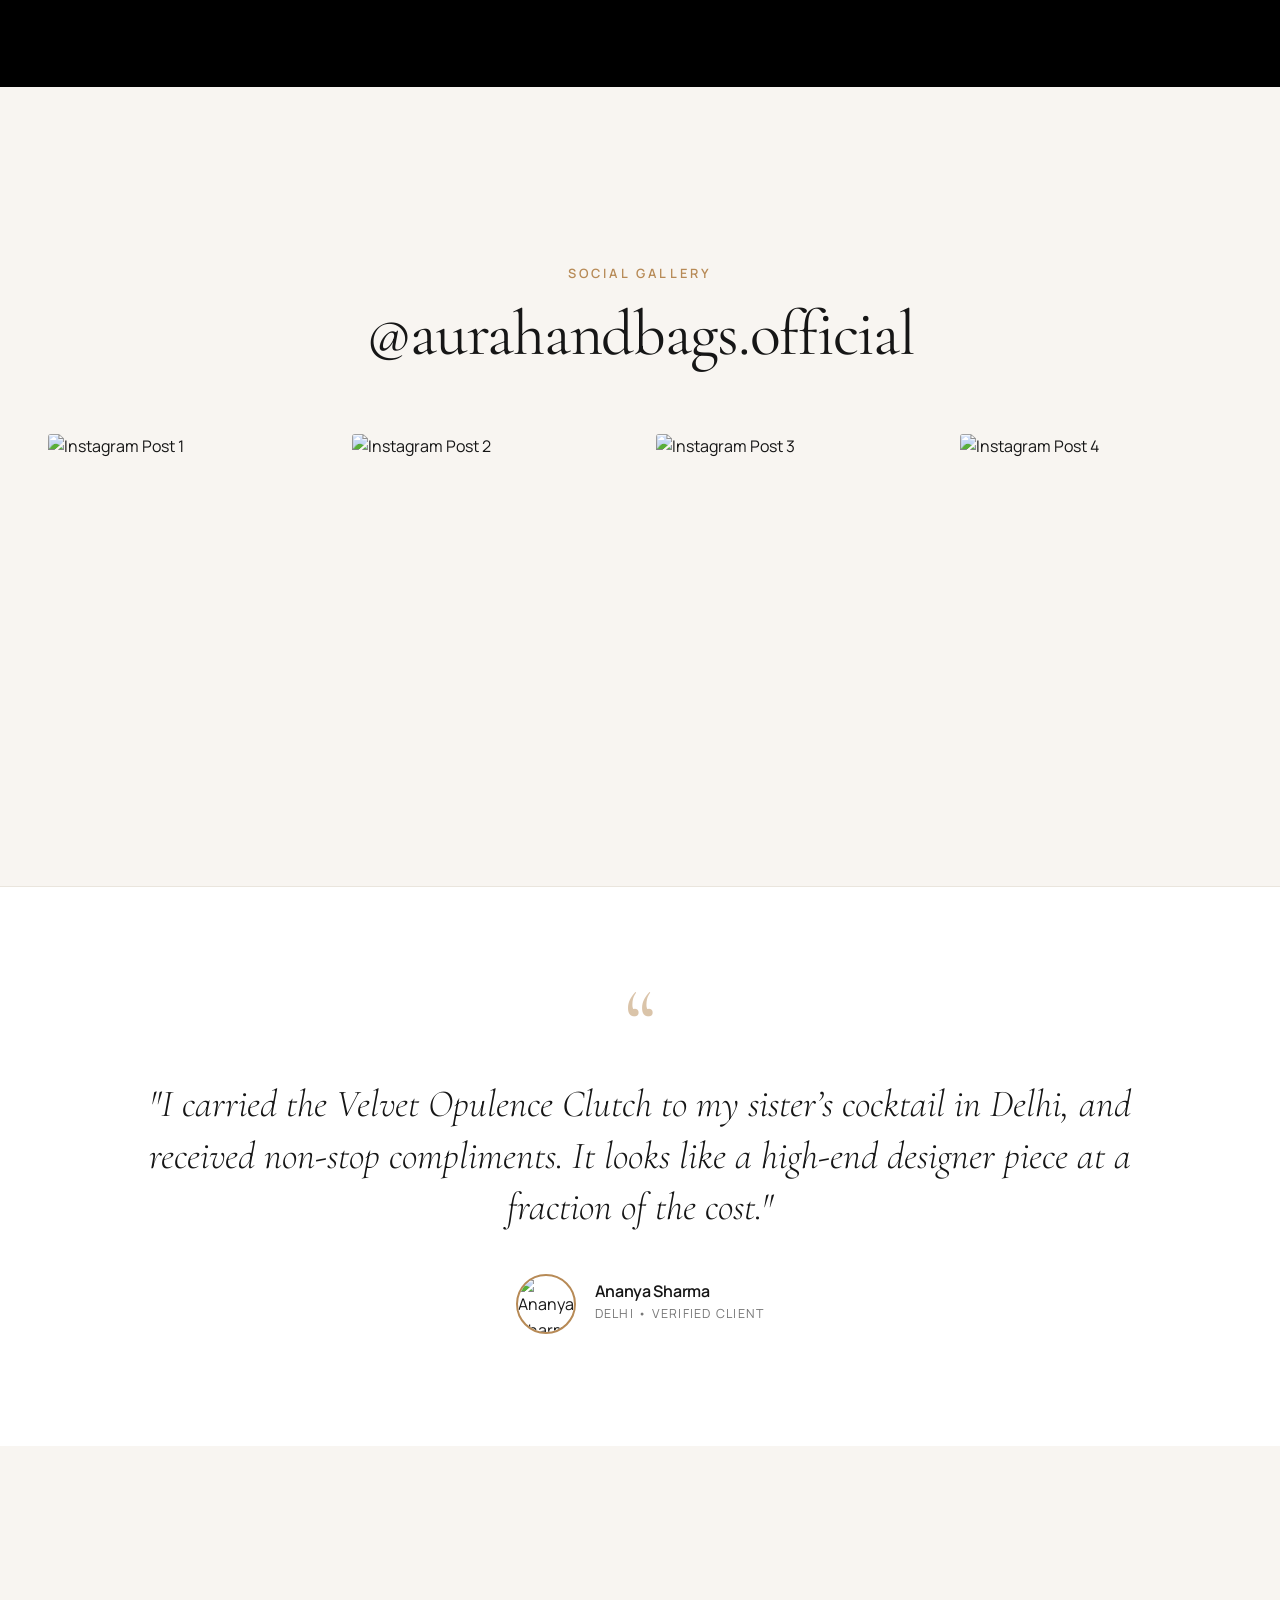
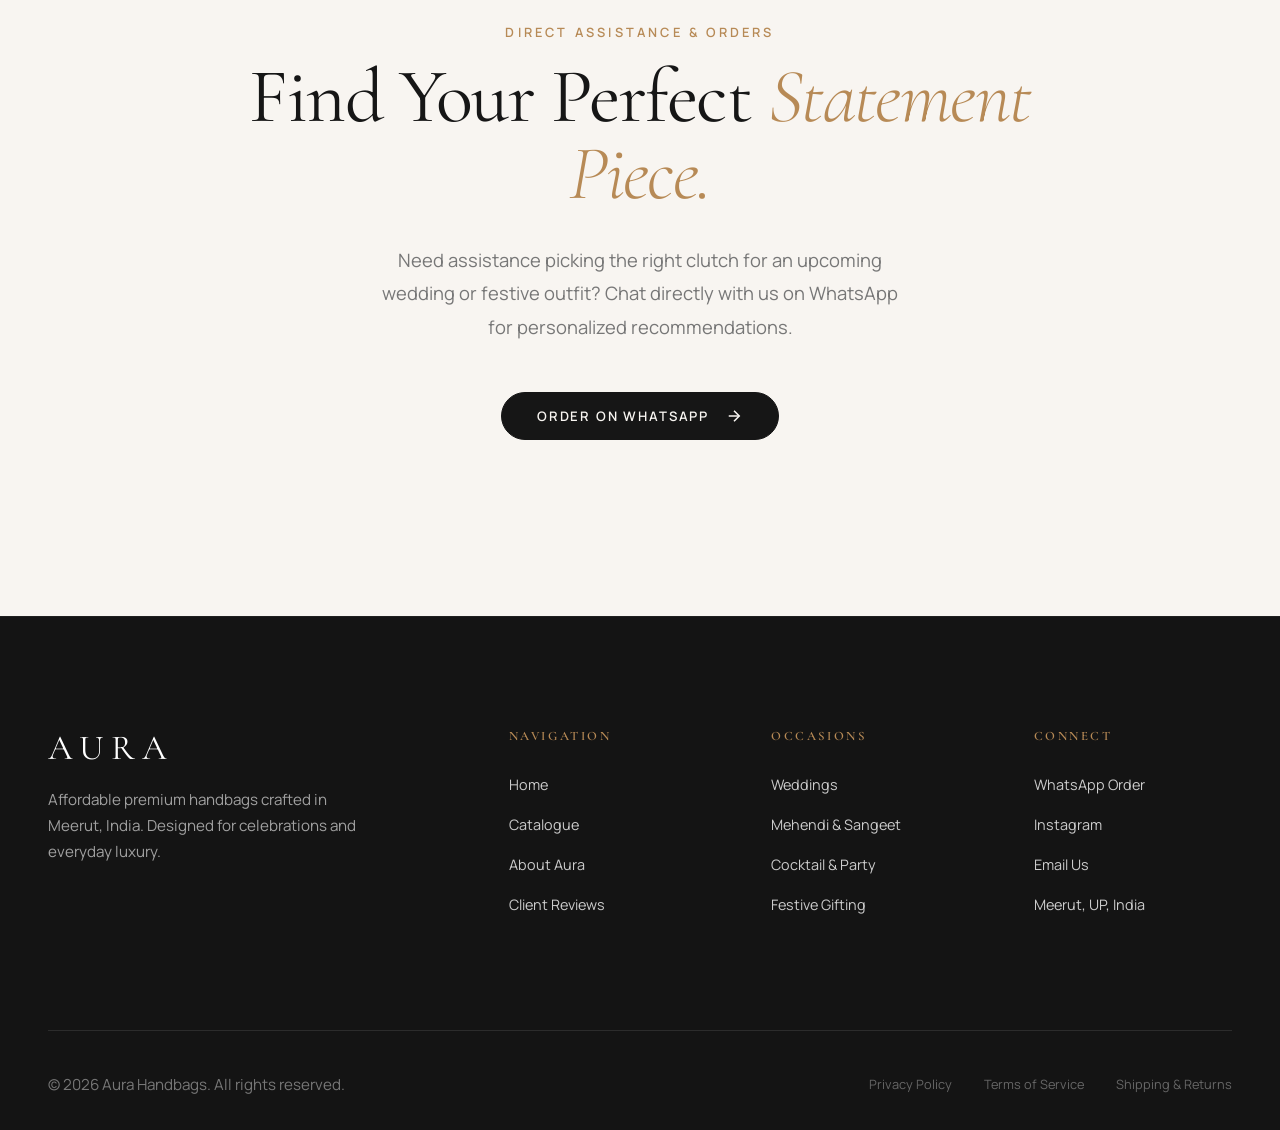
==== commit 6fd0a712: "feat: implement core site navigation and interactivity while refining the product page layout and st" ====
--- a/index.html
+++ b/index.html
@@ -30,6 +30,12 @@
 
   <!-- 2. Navbar -->
   <header class="navbar" id="navbar">
+    <div class="mobile-toggle" aria-label="Toggle Navigation">
+      <span></span>
+      <span></span>
+      <span></span>
+    </div>
+
     <a href="index.html" class="nav-brand">AURA</a>
     
     <ul class="nav-links" id="nav-menu">
@@ -41,18 +47,13 @@
     </ul>
 
     <div class="nav-actions">
-      <button class="nav-whatsapp-btn whatsapp-trigger" aria-label="Order on WhatsApp">
+      <button class="nav-cart-btn cart-drawer-toggle" aria-label="Shopping Bag">
         <svg viewBox="0 0 24 24">
-          <path d="M17.472 14.382c-.297-.149-1.758-.867-2.03-.967-.273-.099-.471-.148-.67.15-.197.297-.767.966-.94 1.164-.173.199-.347.223-.644.075-.297-.15-1.255-.463-2.39-1.475-.883-.788-1.48-1.761-1.653-2.059-.173-.297-.018-.458.13-.606.134-.133.298-.347.446-.521.151-.172.2-.296.3-.495.099-.198.05-.372-.025-.521-.075-.148-.669-1.611-.916-2.206-.242-.579-.487-.501-.669-.51l-.57-.01c-.198 0-.52.074-.792.372s-1.04 1.016-1.04 2.479 1.065 2.876 1.213 3.074c.149.198 2.095 3.2 5.076 4.487.709.306 1.263.489 1.694.626.712.226 1.36.194 1.872.118.571-.085 1.758-.719 2.006-1.413.248-.695.248-1.29.173-1.414-.074-.124-.272-.198-.57-.347m-5.421 7.403h-.004a9.87 9.87 0 01-5.031-1.378l-.361-.214-3.741.982.998-3.648-.235-.374a9.86 9.86 0 01-1.51-5.26c.001-5.45 4.436-9.884 9.888-9.884 2.64 0 5.122 1.03 6.988 2.898a9.825 9.825 0 012.893 6.99c-.002 5.45-4.437 9.884-9.885 9.884m0-18.413C6.442 3.372 1.6 8.213 1.6 14.22c0 2.05.57 4.04 1.646 5.772L1.5 24.283l4.417-1.159c1.67 1.006 3.597 1.537 5.631 1.538h.005c6.01 0 10.852-4.843 10.854-10.852 0-2.898-1.129-5.623-3.18-7.674C17.175 4.085 14.45 2.96 11.601 2.96z"/>
+          <path d="M16 11V7a4 4 0 00-8 0v4M5 9h14l1 12H4L5 9z"/>
         </svg>
-        <span>WhatsApp</span>
+        <span class="nav-cart-text">BAG</span>
+        <span class="cart-count-badge">0</span>
       </button>
-
-      <div class="mobile-toggle" aria-label="Toggle Navigation">
-        <span></span>
-        <span></span>
-        <span></span>
-      </div>
     </div>
   </header>
 
@@ -466,7 +467,59 @@
   <script src="https://cdn.jsdelivr.net/npm/@studio-freight/lenis@1.0.42/dist/lenis.min.js"></script>
   <script src="https://unpkg.com/split-type"></script>
 
+  <!-- Cart Drawer Overlay -->
+  <div class="cart-overlay" id="cart-overlay"></div>
+
+  <!-- Cart Drawer Panel -->
+  <aside class="cart-drawer" id="cart-drawer" aria-label="Shopping Bag">
+    <div class="cart-drawer-header">
+      <h3 class="cart-drawer-title">YOUR SHOPPING BAG</h3>
+      <button class="cart-close-btn" id="cart-drawer-close" aria-label="Close bag">&times;</button>
+    </div>
+
+    <div class="cart-drawer-body">
+      <div class="cart-empty-notice" id="cart-empty-notice">
+        <svg class="cart-empty-icon" viewBox="0 0 24 24" fill="none" stroke="currentColor" stroke-width="1.5">
+          <path d="M16 11V7a4 4 0 00-8 0v4M5 9h14l1 12H4L5 9z"/>
+        </svg>
+        <p>Your shopping bag is currently empty.</p>
+        <a href="collections.html" class="cart-secondary-link" style="color: var(--accent-gold); font-weight: 600;">Explore Catalogue &rarr;</a>
+      </div>
+
+      <div id="cart-drawer-items">
+        <!-- Dynamically rendered by cart.js -->
+      </div>
+    </div>
+
+    <div class="cart-drawer-footer" id="cart-footer-actions" style="display: none;">
+      <div class="cart-subtotal-row">
+        <span>Subtotal</span>
+        <span id="cart-subtotal">₹0</span>
+      </div>
+      <div class="cart-shipping-note">Complimentary Express Shipping Across India</div>
+      
+      <button type="button" class="cart-checkout-btn" onclick="window.checkoutCart()">Proceed to Checkout</button>
+      <a href="#" class="whatsapp-trigger cart-secondary-link">Need assistance? Chat on WhatsApp &rarr;</a>
+    </div>
+  </aside>
+
+  <!-- Checkout Success Modal -->
+  <div class="checkout-modal-backdrop" id="checkout-modal">
+    <div class="checkout-modal-card">
+      <div class="checkout-success-icon">&check;</div>
+      <h3 class="checkout-modal-title">Order Confirmed</h3>
+      <p class="checkout-modal-subtitle">Thank you for your order with AURA Handbags. Our Meerut studio has received your order details.</p>
+      
+      <div class="checkout-summary-box">
+        <div id="checkout-summary-text"></div>
+      </div>
+
+      <button type="button" class="cart-checkout-btn" onclick="document.getElementById('checkout-modal').classList.remove('active')">Continue Shopping</button>
+    </div>
+  </div>
+
   <!-- Application Modules -->
+  <script src="js/cart.js"></script>
   <script src="js/animations.js"></script>
   <script src="js/main.js"></script>
 </body>
--- a/css/style.css
+++ b/css/style.css
@@ -47,6 +47,8 @@
   color: var(--text-primary);
   -webkit-font-smoothing: antialiased;
   -moz-osx-font-smoothing: grayscale;
+  overflow-x: hidden;
+  max-width: 100vw;
 }
 
 body {
@@ -54,6 +56,9 @@
   font-weight: 400;
   line-height: 1.6;
   overflow-x: hidden;
+  max-width: 100vw;
+  width: 100%;
+  position: relative;
   background-color: var(--bg-primary);
   color: var(--text-primary);
   cursor: default;
@@ -207,26 +212,9 @@
   box-shadow: 0 4px 20px rgba(0, 0, 0, 0.04);
 }
 
-/* Online Image Watermark Badge */
+/* Online Image Watermark Badge (Hidden) */
 .online-image-watermark {
-  position: absolute;
-  top: 10px;
-  right: 10px;
-  background-color: rgba(22, 22, 22, 0.75);
-  backdrop-filter: blur(4px);
-  -webkit-backdrop-filter: blur(4px);
-  color: #FFFFFF;
-  font-size: 0.62rem;
-  font-family: var(--font-sans);
-  text-transform: uppercase;
-  letter-spacing: 0.15em;
-  font-weight: 600;
-  padding: 0.35rem 0.7rem;
-  border-radius: 20px;
-  z-index: 10;
-  pointer-events: none;
-  border: 1px solid rgba(255, 255, 255, 0.25);
-  box-shadow: 0 4px 12px rgba(0, 0, 0, 0.15);
+  display: none !important;
 }
 
 .nav-brand {
@@ -281,7 +269,8 @@
   gap: 1.5rem;
 }
 
-.nav-whatsapp-btn {
+.nav-whatsapp-btn,
+.nav-cart-btn {
   display: inline-flex;
   align-items: center;
   gap: 0.6rem;
@@ -291,23 +280,51 @@
   font-weight: 600;
   color: var(--bg-primary);
   background-color: var(--text-primary);
-  padding: 0.75rem 1.6rem;
+  padding: 0.65rem 1.4rem;
   border-radius: 40px;
+  border: 1px solid var(--text-primary);
   transition: var(--transition-smooth);
   position: relative;
   overflow: hidden;
-}
-
-.nav-whatsapp-btn:hover {
+  cursor: pointer;
+}
+
+.nav-whatsapp-btn:hover,
+.nav-cart-btn:hover {
   background-color: var(--accent-gold);
+  border-color: var(--accent-gold);
   color: var(--bg-white);
 }
 
-.nav-whatsapp-btn svg {
-  width: 20px;
+.nav-whatsapp-btn svg,
+.nav-cart-btn svg {
+  width: 18px;
+  height: 18px;
+  fill: none;
+  stroke: currentColor;
+  stroke-width: 2;
+  flex-shrink: 0;
+}
+
+.cart-count-badge {
+  display: inline-flex;
+  align-items: center;
+  justify-content: center;
+  min-width: 20px;
   height: 20px;
-  fill: currentColor;
-  flex-shrink: 0;
+  padding: 0 6px;
+  border-radius: 10px;
+  background-color: var(--accent-gold);
+  color: #FFFFFF;
+  font-size: 0.72rem;
+  font-weight: 700;
+  line-height: 1;
+  transition: transform 0.2s ease, background-color 0.2s ease;
+}
+
+.nav-cart-btn:hover .cart-count-badge {
+  background-color: var(--bg-primary);
+  color: var(--text-primary);
 }
 
 /* Mobile Menu Toggle */
@@ -465,15 +482,16 @@
 .btn-magnetic {
   display: inline-flex;
   align-items: center;
-  gap: 1.2rem;
-  padding: 1.25rem 2.8rem;
+  gap: 1rem;
+  padding: 0.9rem 2.2rem;
   border-radius: 50px;
-  font-size: 0.85rem;
-  text-transform: uppercase;
-  letter-spacing: 0.2em;
+  font-size: 0.82rem;
+  text-transform: uppercase;
+  letter-spacing: 0.14em;
   font-weight: 600;
   position: relative;
   overflow: hidden;
+  white-space: nowrap;
   transition: transform 0.3s ease;
 }
 
@@ -1269,3 +1287,372 @@
 .footer-legal a:hover {
   color: #999999;
 }
+
+/* ==========================================================================
+   Shopping Cart Drawer & Modal System
+   ========================================================================== */
+
+/* Cart Overlay Backdrop */
+.cart-overlay {
+  position: fixed;
+  inset: 0;
+  background-color: rgba(0, 0, 0, 0.45);
+  backdrop-filter: blur(4px);
+  -webkit-backdrop-filter: blur(4px);
+  z-index: 9998;
+  opacity: 0;
+  visibility: hidden;
+  transition: opacity 0.4s ease, visibility 0.4s ease;
+}
+
+.cart-overlay.active {
+  opacity: 1;
+  visibility: visible;
+}
+
+/* Slide-Over Cart Drawer Panel */
+.cart-drawer {
+  position: fixed;
+  top: 0;
+  right: 0;
+  width: 100%;
+  max-width: 440px;
+  height: 100vh;
+  background-color: var(--bg-primary);
+  z-index: 9999;
+  transform: translateX(100%);
+  transition: transform 0.45s var(--ease-out-expo);
+  display: flex;
+  flex-direction: column;
+  box-shadow: -10px 0 40px rgba(0, 0, 0, 0.15);
+}
+
+.cart-drawer.active {
+  transform: translateX(0);
+}
+
+/* Cart Header */
+.cart-drawer-header {
+  padding: 1.5rem 2rem;
+  border-bottom: 1px solid var(--border-color);
+  display: flex;
+  align-items: center;
+  justify-content: space-between;
+  background-color: var(--bg-primary);
+}
+
+.cart-drawer-title {
+  font-family: var(--font-sans);
+  font-size: 0.9rem;
+  text-transform: uppercase;
+  letter-spacing: 0.18em;
+  font-weight: 700;
+  color: var(--text-primary);
+}
+
+.cart-close-btn {
+  background: none;
+  border: none;
+  font-size: 1.5rem;
+  line-height: 1;
+  color: var(--text-primary);
+  cursor: pointer;
+  padding: 0.4rem;
+  transition: transform 0.2s ease, color 0.2s ease;
+}
+
+.cart-close-btn:hover {
+  transform: scale(1.1);
+  color: var(--accent-gold);
+}
+
+/* Cart Body Items List */
+.cart-drawer-body {
+  flex: 1;
+  overflow-y: auto;
+  padding: 1.5rem 2rem;
+}
+
+.cart-empty-notice {
+  display: flex;
+  flex-direction: column;
+  align-items: center;
+  justify-content: center;
+  height: 100%;
+  text-align: center;
+  gap: 1.2rem;
+  color: var(--text-secondary);
+}
+
+.cart-empty-icon {
+  width: 48px;
+  height: 48px;
+  stroke: var(--text-secondary);
+  opacity: 0.5;
+}
+
+.cart-item {
+  display: flex;
+  gap: 1.2rem;
+  padding-bottom: 1.4rem;
+  margin-bottom: 1.4rem;
+  border-bottom: 1px solid var(--border-color);
+  align-items: flex-start;
+}
+
+.cart-item-img {
+  width: 110px;
+  height: 110px;
+  border-radius: 6px;
+  overflow: hidden;
+  background-color: #F3EFEA;
+  flex-shrink: 0;
+}
+
+.cart-item-img img {
+  width: 100%;
+  height: 100%;
+  object-fit: cover;
+}
+
+.cart-item-info {
+  flex: 1;
+  min-width: 0;
+}
+
+.cart-item-title {
+  font-family: var(--font-serif);
+  font-size: 1.15rem;
+  font-weight: 500;
+  color: var(--text-primary);
+  margin-bottom: 0.2rem;
+  white-space: nowrap;
+  overflow: hidden;
+  text-overflow: ellipsis;
+}
+
+.cart-item-meta {
+  font-size: 0.78rem;
+  color: var(--text-secondary);
+  margin-bottom: 0.3rem;
+}
+
+.cart-item-price {
+  font-size: 0.95rem;
+  font-weight: 600;
+  color: var(--text-primary);
+  margin-bottom: 0.6rem;
+}
+
+.cart-item-actions {
+  display: flex;
+  align-items: center;
+  justify-content: space-between;
+}
+
+.cart-qty-stepper {
+  display: inline-flex;
+  align-items: center;
+  gap: 0.8rem;
+  border: 1px solid var(--border-color);
+  border-radius: 20px;
+  padding: 0.2rem 0.6rem;
+  background-color: var(--bg-white);
+}
+
+.cart-qty-stepper button {
+  background: none;
+  border: none;
+  font-size: 0.9rem;
+  font-weight: 600;
+  cursor: pointer;
+  padding: 0 0.4rem;
+  color: var(--text-primary);
+}
+
+.cart-qty-stepper span {
+  font-size: 0.85rem;
+  font-weight: 600;
+}
+
+.cart-remove-btn {
+  background: none;
+  border: none;
+  font-size: 0.75rem;
+  text-transform: uppercase;
+  letter-spacing: 0.08em;
+  color: #888888;
+  cursor: pointer;
+  text-decoration: underline;
+  transition: color 0.2s ease;
+}
+
+.cart-remove-btn:hover {
+  color: #d9534f;
+}
+
+/* Cart Footer */
+.cart-drawer-footer {
+  padding: 1.5rem 2rem;
+  border-top: 1px solid var(--border-color);
+  background-color: var(--bg-white);
+}
+
+.cart-subtotal-row {
+  display: flex;
+  justify-content: space-between;
+  align-items: center;
+  font-size: 1.1rem;
+  font-weight: 600;
+  color: var(--text-primary);
+  margin-bottom: 0.4rem;
+}
+
+.cart-shipping-note {
+  font-size: 0.78rem;
+  color: var(--accent-gold);
+  text-transform: uppercase;
+  letter-spacing: 0.1em;
+  margin-bottom: 1.2rem;
+}
+
+.cart-checkout-btn {
+  width: 100%;
+  padding: 0.9rem;
+  background-color: var(--text-primary);
+  color: var(--bg-primary);
+  border: none;
+  border-radius: 40px;
+  font-family: var(--font-sans);
+  font-size: 0.82rem;
+  text-transform: uppercase;
+  letter-spacing: 0.15em;
+  font-weight: 600;
+  cursor: pointer;
+  transition: var(--transition-fast);
+  margin-bottom: 0.8rem;
+}
+
+.cart-checkout-btn:hover {
+  background-color: var(--accent-gold);
+  color: var(--bg-white);
+}
+
+.cart-secondary-link {
+  display: block;
+  text-align: center;
+  font-size: 0.78rem;
+  color: var(--text-secondary);
+  text-decoration: none;
+  transition: color 0.2s ease;
+}
+
+.cart-secondary-link:hover {
+  color: var(--accent-gold);
+}
+
+/* Toast Notification */
+.aura-toast {
+  position: fixed;
+  bottom: 30px;
+  left: 50%;
+  transform: translateX(-50%) translateY(20px);
+  background-color: #161616;
+  color: #FFFFFF;
+  padding: 0.85rem 1.8rem;
+  border-radius: 30px;
+  font-size: 0.82rem;
+  letter-spacing: 0.05em;
+  font-weight: 500;
+  box-shadow: 0 10px 30px rgba(0, 0, 0, 0.25);
+  opacity: 0;
+  visibility: hidden;
+  transition: opacity 0.35s ease, transform 0.35s ease, visibility 0.35s ease;
+  z-index: 10005;
+  white-space: nowrap;
+}
+
+.aura-toast.show {
+  opacity: 1;
+  visibility: visible;
+  transform: translateX(-50%) translateY(0);
+}
+
+/* Checkout Success Modal */
+.checkout-modal-backdrop {
+  position: fixed;
+  inset: 0;
+  background-color: rgba(0, 0, 0, 0.5);
+  backdrop-filter: blur(5px);
+  -webkit-backdrop-filter: blur(5px);
+  z-index: 10010;
+  display: flex;
+  align-items: center;
+  justify-content: center;
+  padding: 1.5rem;
+  opacity: 0;
+  visibility: hidden;
+  transition: opacity 0.35s ease, visibility 0.35s ease;
+}
+
+.checkout-modal-backdrop.active {
+  opacity: 1;
+  visibility: visible;
+}
+
+.checkout-modal-card {
+  background-color: var(--bg-primary);
+  border-radius: 8px;
+  padding: 2.5rem 2rem;
+  max-width: 480px;
+  width: 100%;
+  text-align: center;
+  border: 1px solid var(--border-color);
+  box-shadow: 0 20px 50px rgba(0, 0, 0, 0.2);
+}
+
+.checkout-success-icon {
+  width: 54px;
+  height: 54px;
+  background-color: var(--accent-gold);
+  color: #FFFFFF;
+  border-radius: 50%;
+  display: flex;
+  align-items: center;
+  justify-content: center;
+  margin: 0 auto 1.2rem auto;
+  font-size: 1.6rem;
+}
+
+.checkout-modal-title {
+  font-family: var(--font-serif);
+  font-size: 1.8rem;
+  margin-bottom: 0.5rem;
+}
+
+.checkout-modal-subtitle {
+  font-size: 0.85rem;
+  color: var(--text-secondary);
+  margin-bottom: 1.5rem;
+}
+
+.checkout-summary-box {
+  background-color: var(--bg-white);
+  border: 1px solid var(--border-color);
+  border-radius: 4px;
+  padding: 1.2rem;
+  margin-bottom: 1.5rem;
+  text-align: left;
+  font-size: 0.85rem;
+  line-height: 1.6;
+  white-space: pre-line;
+}
+
+.checkout-total-row {
+  display: flex;
+  justify-content: space-between;
+  font-weight: 700;
+  margin-top: 0.8rem;
+  padding-top: 0.8rem;
+  border-top: 1px solid var(--border-color);
+}
--- a/css/responsive.css
+++ b/css/responsive.css
@@ -114,16 +114,53 @@
     cursor: auto !important;
   }
 
-  .navbar {
-    padding: 1.2rem 1.5rem;
-  }
-
+  .navbar,
   .navbar.scrolled {
-    padding: 0.9rem 1.5rem;
+    padding: 0.9rem 1.25rem;
+    position: fixed;
+    top: 0;
+    left: 0;
+    width: 100%;
+    display: flex;
+    justify-content: space-between;
+    align-items: center;
+    box-sizing: border-box;
+  }
+
+  .nav-brand {
+    position: absolute;
+    left: 50%;
+    transform: translateX(-50%);
+    z-index: 1002;
   }
 
   .mobile-toggle {
     display: flex;
+    order: -1;
+    z-index: 1002;
+  }
+
+  .nav-cart-btn {
+    padding: 0.4rem;
+    background: transparent !important;
+    border: none !important;
+    color: var(--text-primary) !important;
+    gap: 0.2rem;
+    box-shadow: none !important;
+  }
+
+  .nav-cart-btn:hover {
+    background: transparent !important;
+    color: var(--accent-gold) !important;
+  }
+
+  .nav-cart-btn .nav-cart-text {
+    display: none !important;
+  }
+
+  .nav-cart-btn svg {
+    width: 22px;
+    height: 22px;
   }
 
   .nav-links {
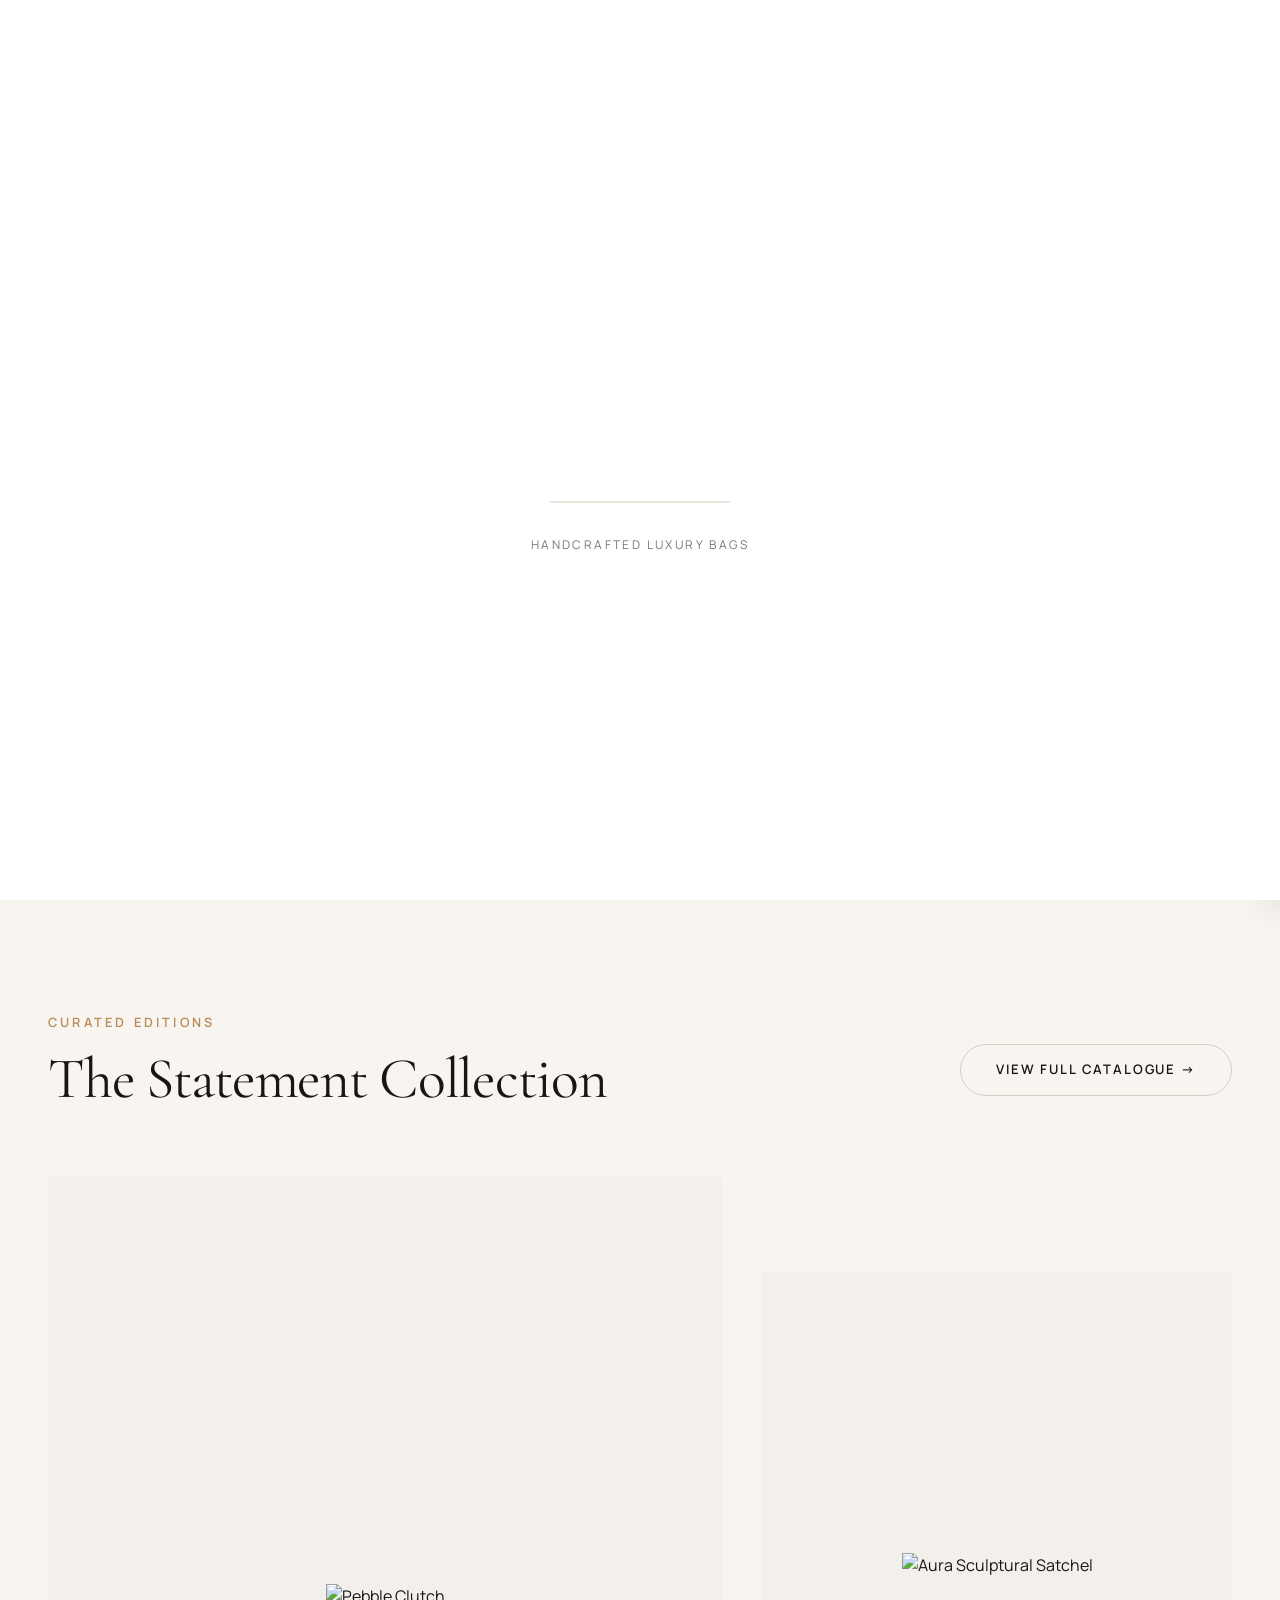
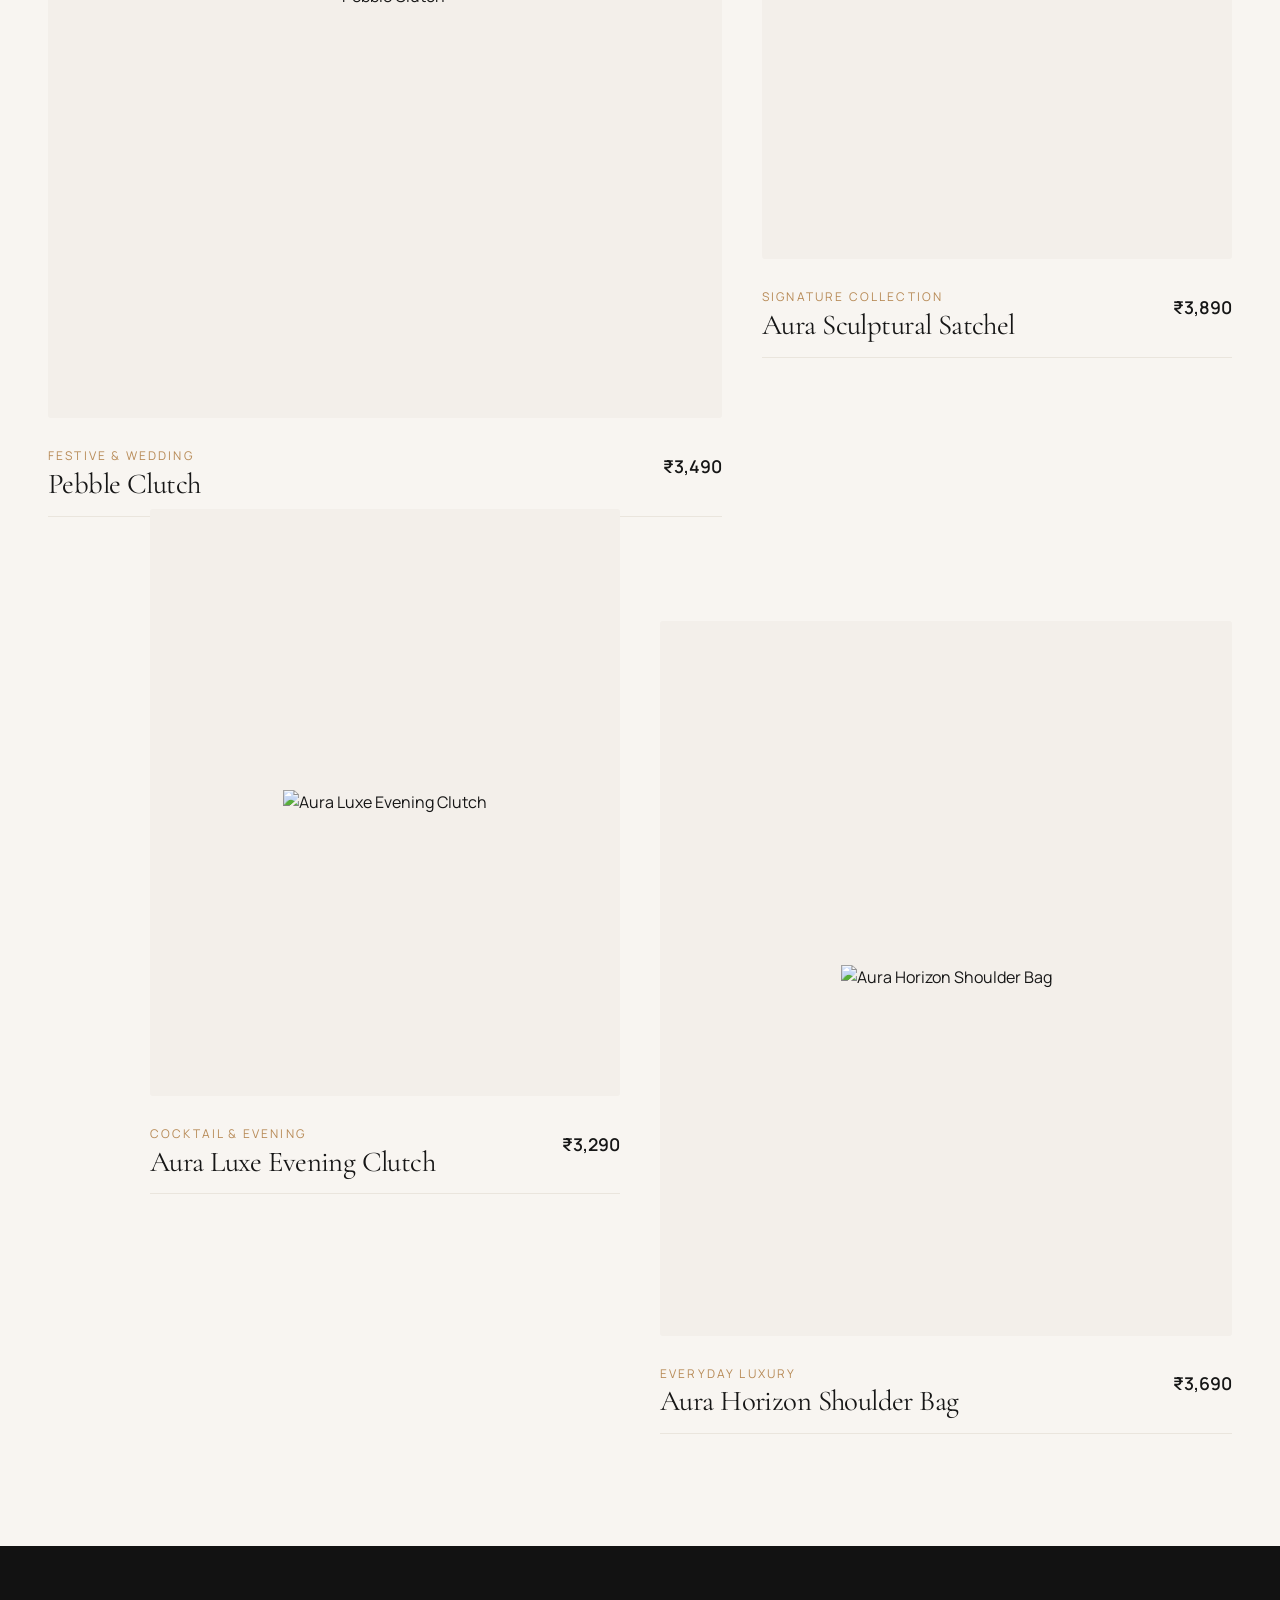
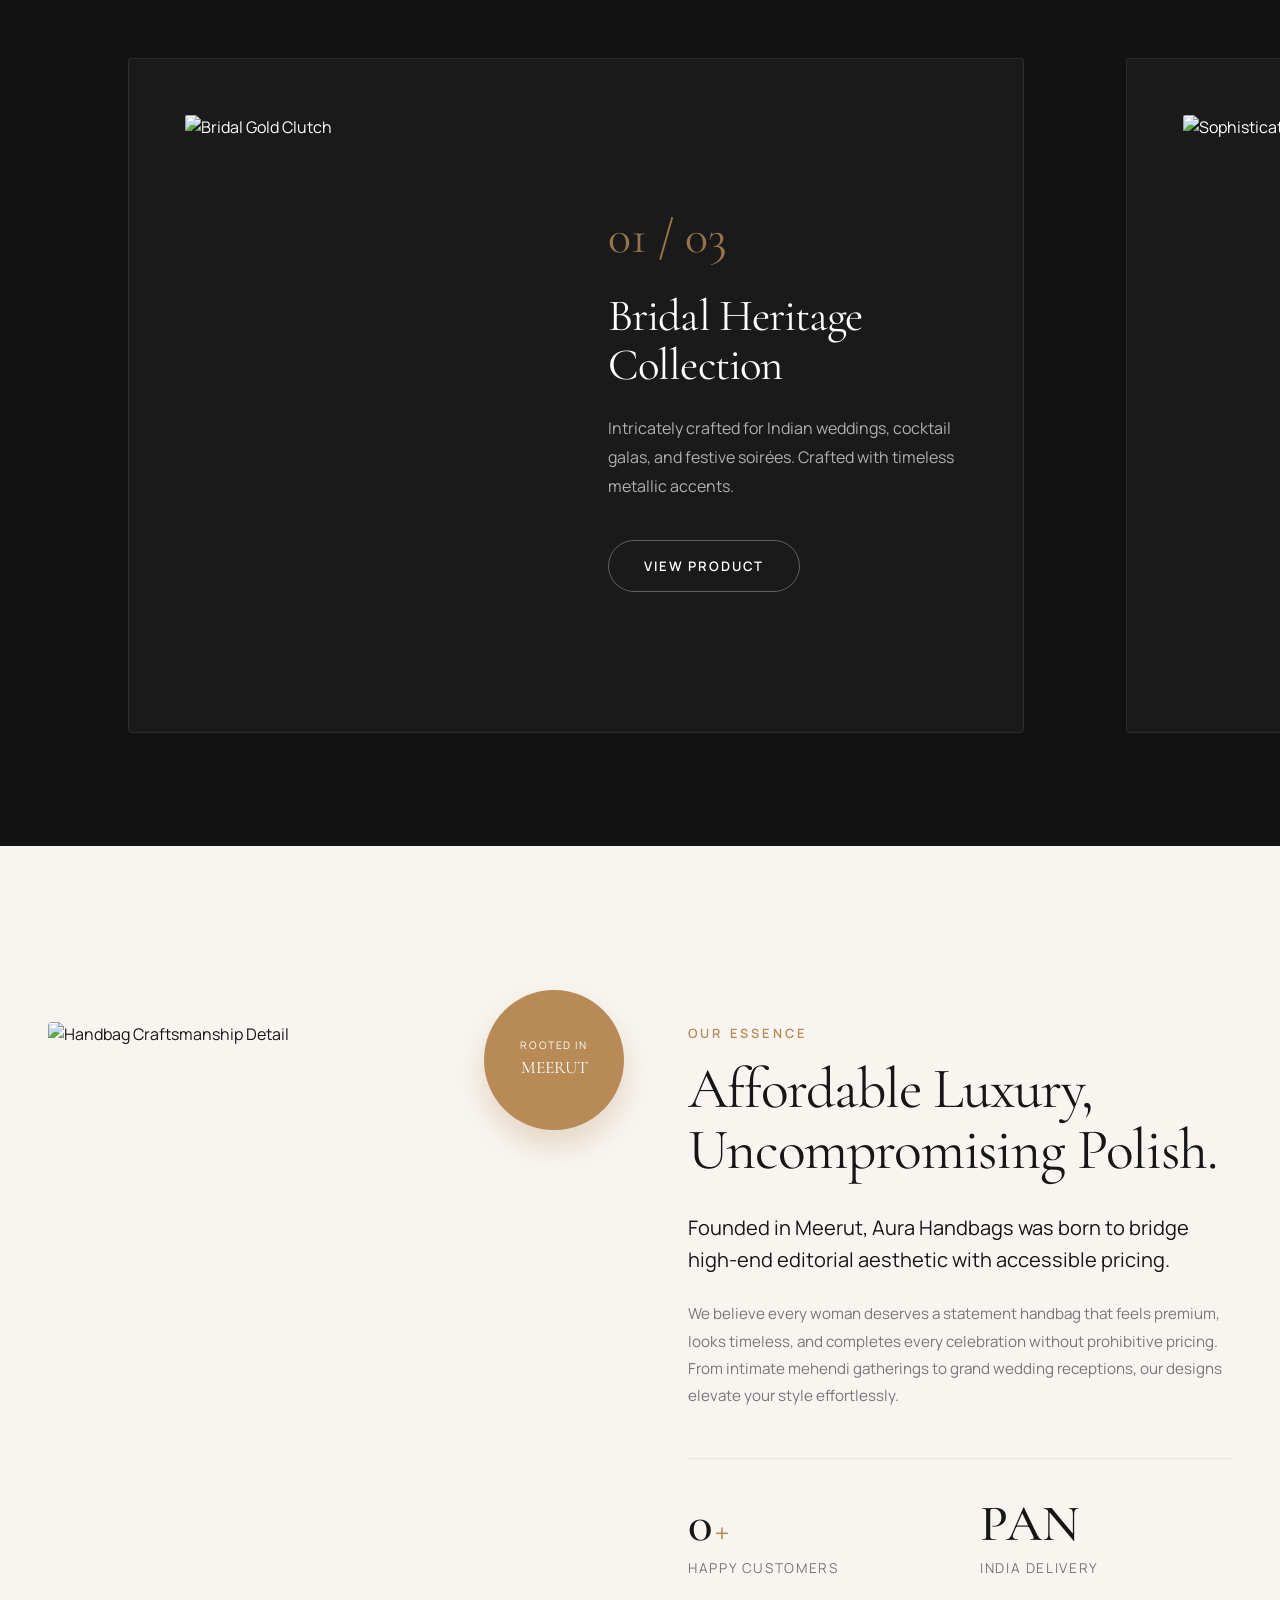
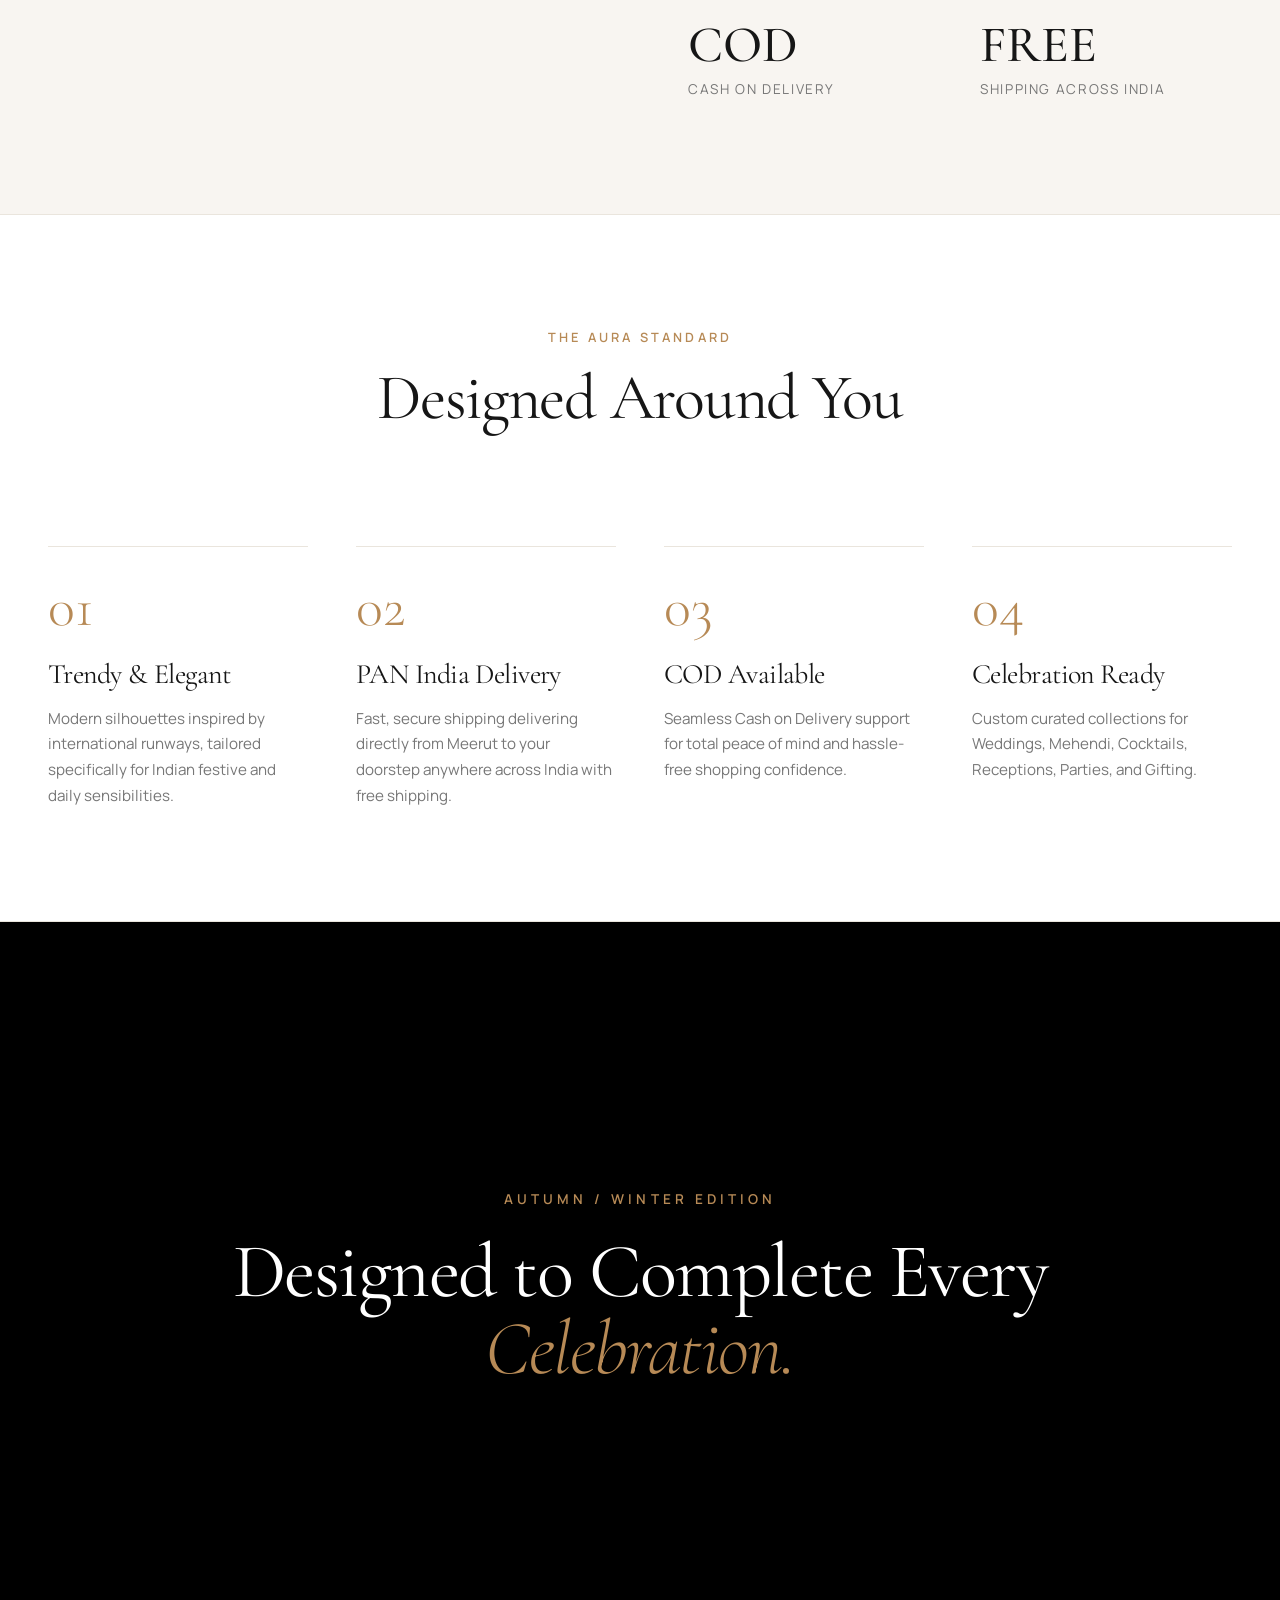
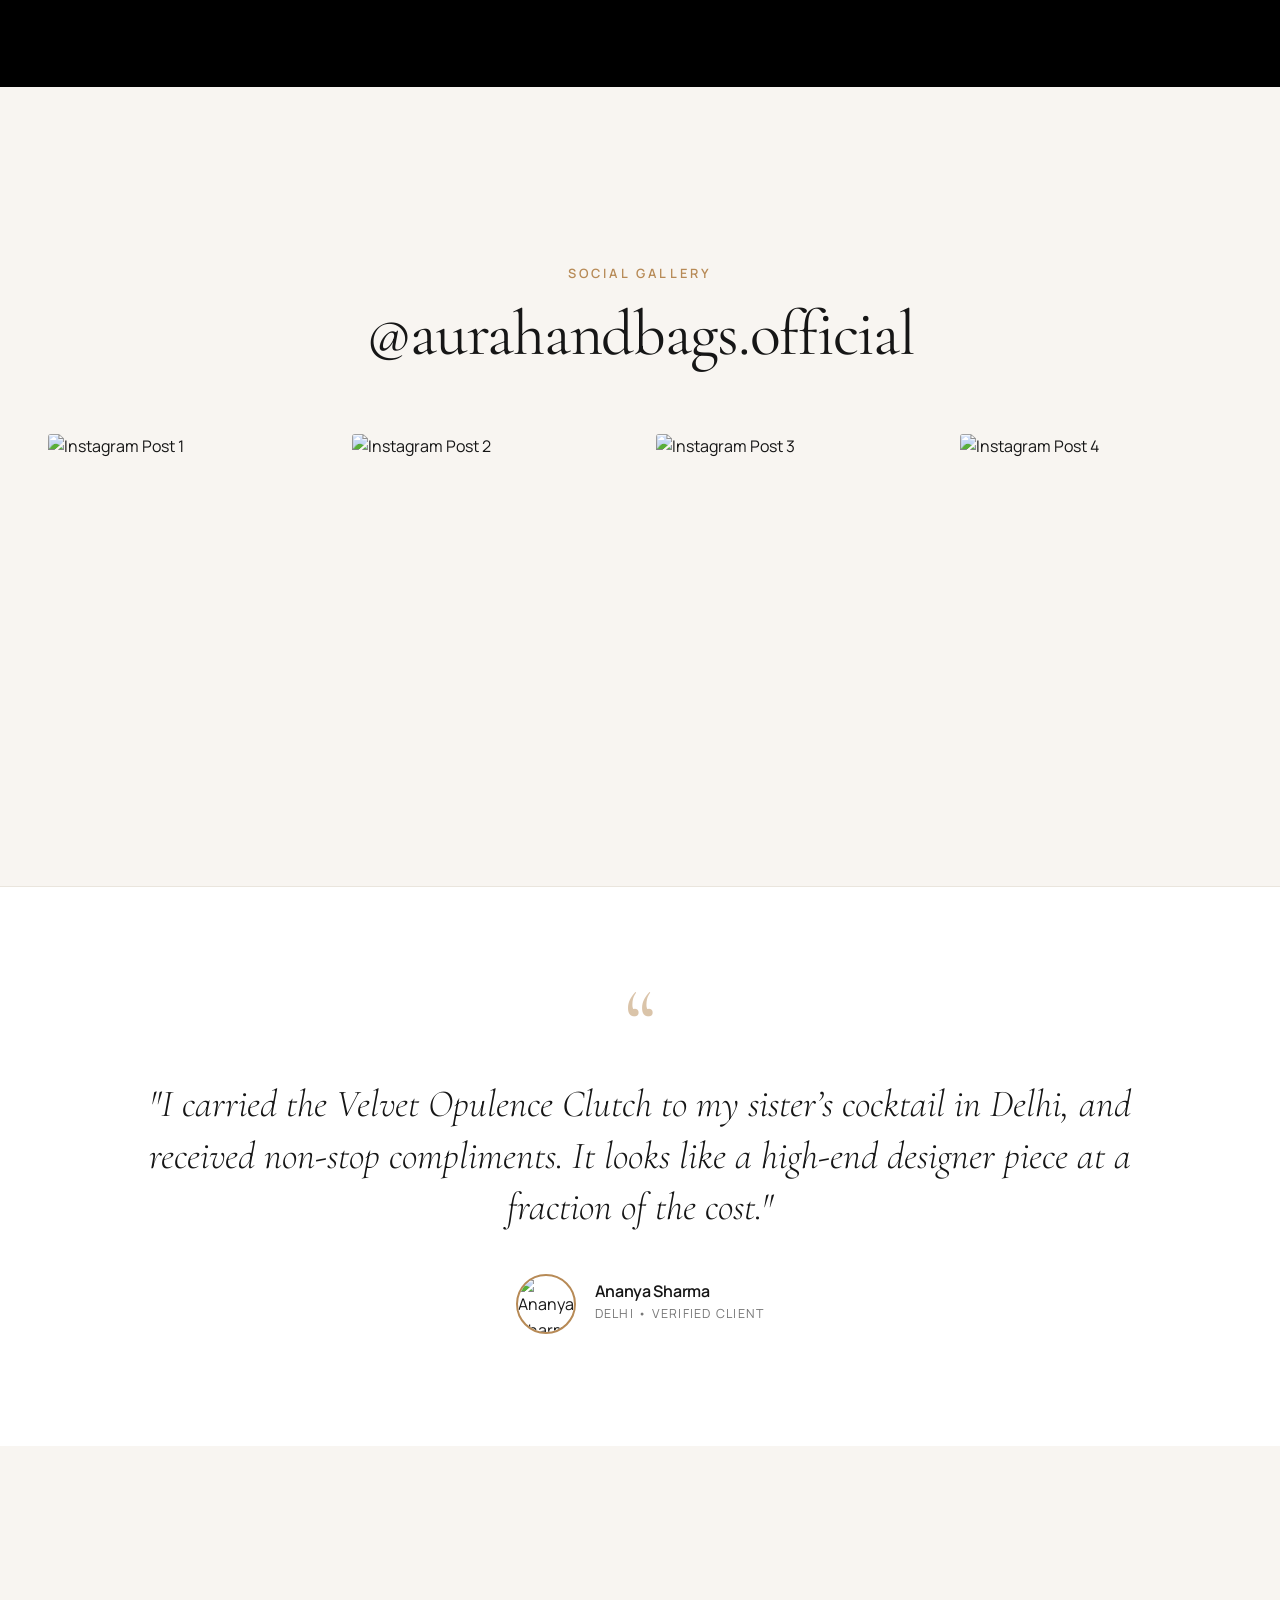
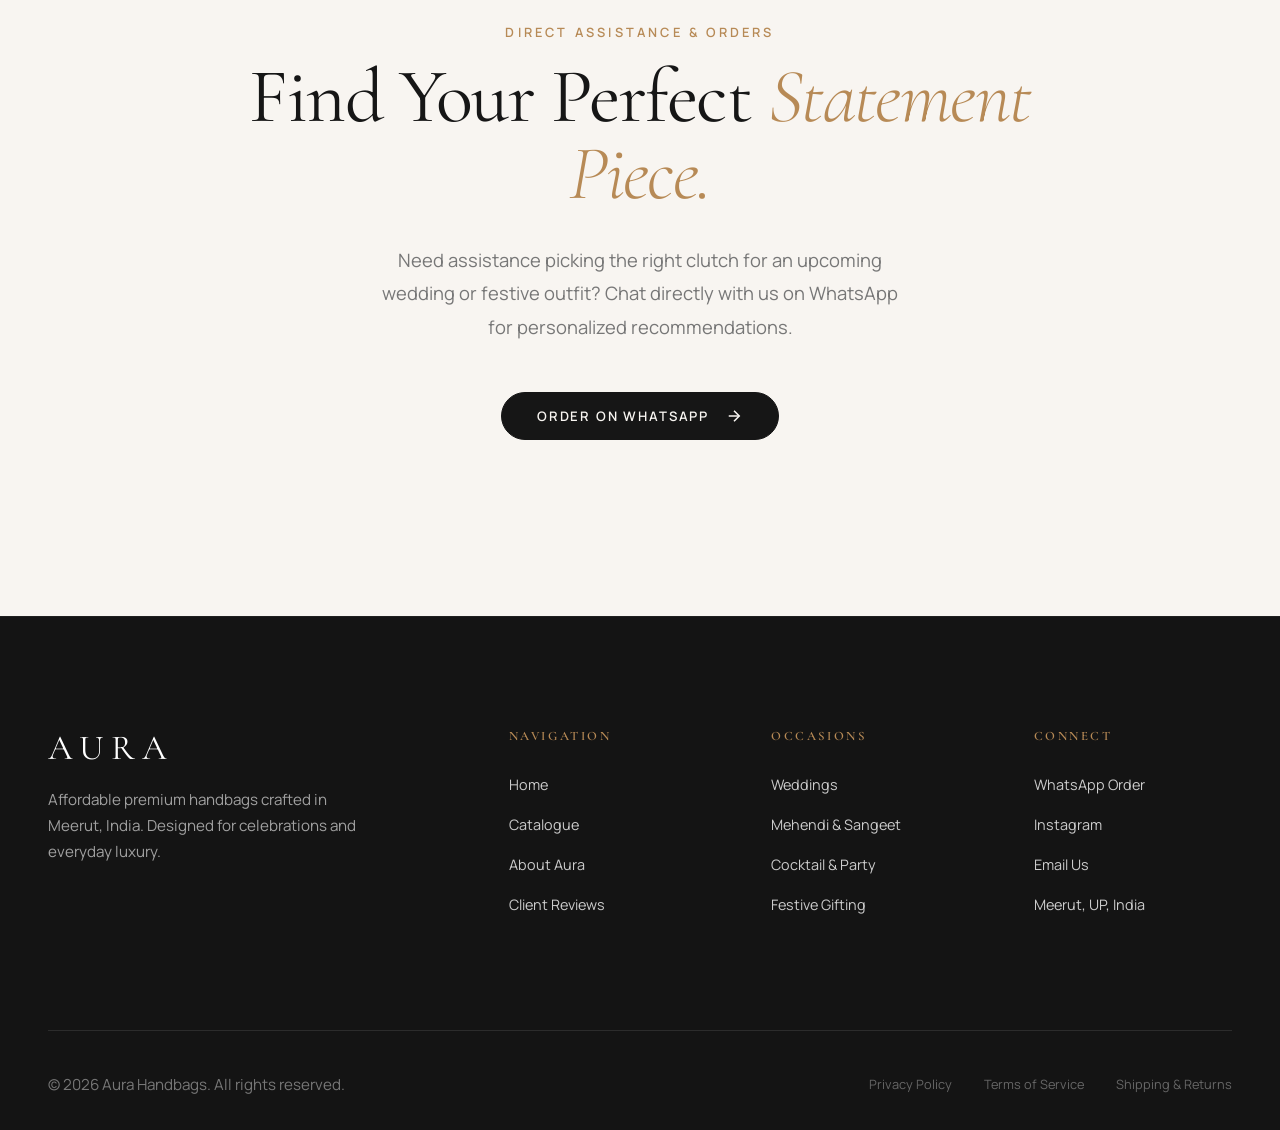
==== commit 51e7f074: "style: remove location branding and update loader subtitle text" ====
--- a/index.html
+++ b/index.html
@@ -25,7 +25,7 @@
     <div class="loader-progress-container">
       <div class="loader-progress-bar"></div>
     </div>
-    <div class="loader-subtitle">Meerut &bull; Handcrafted Luxury</div>
+    <div class="loader-subtitle">Handcrafted Luxury Bags</div>
   </div>
 
   <!-- 2. Navbar -->
@@ -62,7 +62,6 @@
     <div class="hero-bg-overlay"></div>
     <div class="hero-grid">
       <div class="hero-content">
-        <span class="hero-tag">AURA HANDBAGS &bull; MEERUT</span>
         <h1 class="hero-title split-text">Designed for <em>Celebrations.</em></h1>
         <p class="hero-description">
           Elegant handcrafted handbags created for weddings, festive occasions, and everyday luxury. High-end design crafted with accessible elegance.
